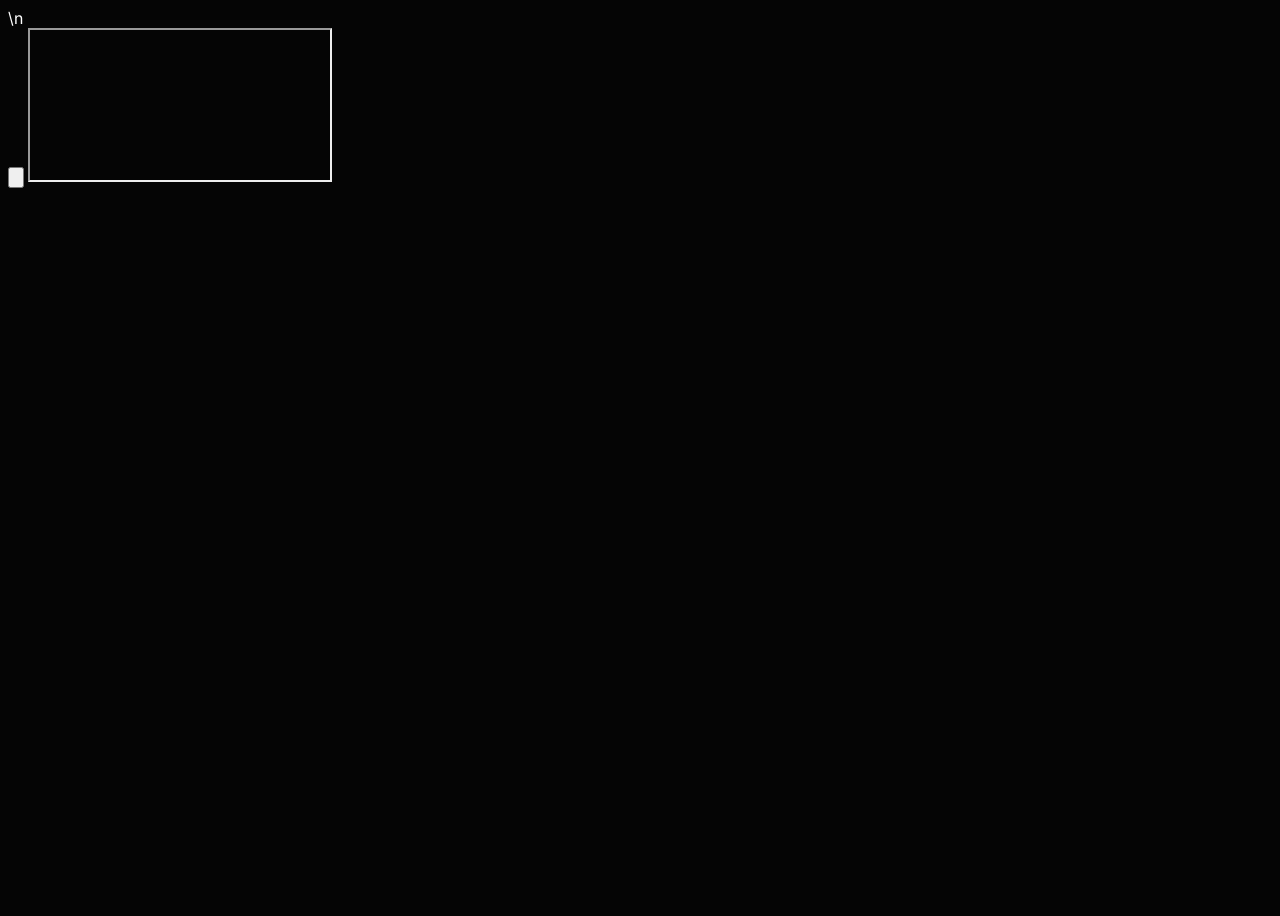
==== index.html @ 951c174e "Initial commit via Netlify [skip ci]" ====
<!DOCTYPE html>
<html lang="en" class="scroll-smooth">
  <head>
    <meta charset="UTF-8" />
    <meta name="viewport" content="width=device-width, initial-scale=1.0" />
    <title>BAZIQ HUE | Brand & Motion Design Studio for Tech & Luxury Brands</title>\n    <meta name="description" content="Award-winning motion design and brand strategy studio. We craft visual masterpieces for tech startups, luxury brands, and global events. View our portfolio." />
    <link rel="icon" href="https://i.imgur.com/xuTxEYN.png" type="image/png">
    <script src="https://cdn.tailwindcss.com"></script>
    <link rel="preconnect" href="https://fonts.googleapis.com">
    <link rel="preconnect" href="https://fonts.gstatic.com" crossorigin>
    <link href="https://fonts.googleapis.com/css2?family=Inter:wght@300;400;500;600;700;800;900&display=swap" rel="stylesheet">
    <script>
      tailwind.config = {
        theme: {
          extend: {
            colors: {
              background: '#050505', // Pure Premium Black
              surface: '#121212',    // Dark Surface
              primary: '#00f0ff',    // Electric Blue Accent
              'primary-dark': '#00a3cc',
              secondary: '#ffffff',  
            },
            fontFamily: {
              inter: ['"Inter"', 'sans-serif'],
            },
            boxShadow: {
              'neon': '0 0 20px rgba(0, 240, 255, 0.3)',
              'neon-strong': '0 0 30px rgba(0, 240, 255, 0.6)',
              'glow-text': '0 0 40px rgba(0, 240, 255, 0.4)',
            },
            backgroundImage: {
              'tech-grid': "linear-gradient(to right, rgba(0, 240, 255, 0.1) 1px, transparent 1px), linear-gradient(to bottom, rgba(0, 240, 255, 0.1) 1px, transparent 1px)",
            },
            animation: {
              'pulse-slow': 'pulse 4s cubic-bezier(0.4, 0, 0.6, 1) infinite',
              'float': 'float 6s ease-in-out infinite',
            },
            keyframes: {
              float: {
                '0%, 100%': { transform: 'translateY(0)' },
                '50%': { transform: 'translateY(-20px)' },
              }
            }
          }
        }
      }
    </script>
    <style>
      body {
        background-color: #050505;
        color: #FFFFFF;
        font-family: 'Inter', sans-serif;
        -webkit-font-smoothing: antialiased;
        -moz-osx-font-smoothing: grayscale;
        min-height: 100vh;
      }
      
      /* Tech Grid Background - VISIBLE Cyan Tint */
      .bg-grid-pattern {
        background-size: 50px 50px;
        background-image: linear-gradient(to right, rgba(0, 240, 255, 0.07) 1px, transparent 1px),
                          linear-gradient(to bottom, rgba(0, 240, 255, 0.07) 1px, transparent 1px);
        mask-image: radial-gradient(circle at center, black 40%, transparent 80%);
      }

      .text-gradient-cyan {
        background: linear-gradient(to right, #ffffff, #00f0ff);
        -webkit-background-clip: text;
        -webkit-text-fill-color: transparent;
        background-clip: text;
      }

      /* Architectural Text Effects */
      .text-stroke-subtle {
        -webkit-text-stroke: 1px rgba(255, 255, 255, 0.05);
        color: transparent;
      }
      
      .text-stroke-medium {
        -webkit-text-stroke: 1px rgba(255, 255, 255, 0.1);
        color: transparent;
      }

      .text-stroke-primary {
        -webkit-text-stroke: 1px rgba(0, 240, 255, 0.2);
        color: transparent;
        filter: drop-shadow(0 0 2px rgba(0, 240, 255, 0.1));
      }

      .modal-backdrop {
        background-color: rgba(0, 0, 0, 0.95);
        backdrop-filter: blur(10px);
      }
      @keyframes fadeIn { from { opacity: 0; transform: scale(0.95); } to { opacity: 1; transform: scale(1); } }
      .animate-fade-in { animation: fadeIn 0.5s cubic-bezier(0.22, 1, 0.36, 1) forwards; }
      @keyframes fadeInSlow { from { opacity: 0; transform: translateY(20px); } to { opacity: 1; transform: translateY(0); } }
      .animate-fade-in-slow { animation: fadeInSlow 1.2s 0.2s cubic-bezier(0.22, 1, 0.36, 1) forwards; opacity: 0; }
      
      /* Custom Scrollbar */
      ::-webkit-scrollbar {
        width: 8px;
      }
      ::-webkit-scrollbar-track {
        background: #050505; 
      }
      ::-webkit-scrollbar-thumb {
        background: #333; 
        border-radius: 4px;
      }
      ::-webkit-scrollbar-thumb:hover {
        background: #00f0ff; 
      }
      
      .transition-delay-100 { transition-delay: 100ms; }
      .transition-delay-150 { transition-delay: 150ms; }
      .transition-delay-200 { transition-delay: 200ms; }
      .transition-delay-300 { transition-delay: 300ms; }
      .transition-delay-400 { transition-delay: 400ms; }
      .transition-delay-500 { transition-delay: 500ms; }
    </style>

<link rel="stylesheet" href="/index.css">
  <script type="importmap">
{
  "imports": {
    "react-dom/": "https://aistudiocdn.com/react-dom@^19.2.0/",
    "react/": "https://aistudiocdn.com/react@^19.2.0/",
    "react": "https://aistudiocdn.com/react@^19.2.0"
  }
}
</script>
  <script type="module" crossorigin src="/assets/index-DYQ-IRRJ.js"></script>
  <script async src="https://pagead2.googlesyndication.com/pagead/js/adsbygoogle.js?client=ca-pub-9521826189394140"
     crossorigin="anonymous"></script>
</head>
  <body>
    <div id="root"></div>
    
    <!-- BRAND PRESENTATION OVERLAY CONTAINER -->
    <div id="brand-overlay" class="fixed inset-0 z-[9999] hidden bg-black flex items-center justify-center">
        <button onclick="window.closeBrandOverlay()" class="absolute top-6 right-6 z-[10000] text-white hover:text-primary transition-colors bg-black/50 hover:bg-black rounded-full p-2 border border-white/10 cursor-pointer">
            <svg class="w-8 h-8" fill="none" stroke="currentColor" viewBox="0 0 24 24"><path stroke-linecap="round" stroke-linejoin="round" stroke-width="2" d="M6 18L18 6M6 6l12 12"></path></svg>
        </button>
        <iframe id="brand-iframe" class="w-full h-full border-0"></iframe>
    </div>

    <script>
      // This variable holds the entire Brand Identity Presentation HTML
      const brandPresentationCode = `<!DOCTYPE html>
<html lang="en">
<head>
    <meta charset="UTF-8" />
    <meta name="viewport" content="width=device-width, initial-scale=1.0" />
    <title>Brand Identity — Nexus Orion / Aethereal / Vela Nova / Lumen Atelier</title>

    <script src="https://cdn.tailwindcss.com"><\/script>

    <link rel="preconnect" href="https://fonts.googleapis.com">
    <link rel="preconnect" href="https://fonts.gstatic.com" crossorigin>
    <link href="https://fonts.googleapis.com/css2?family=Cinzel:wght@400;600&family=Inter:wght@300;400;600&family=Manrope:wght@400;700;800&display=swap" rel="stylesheet">

    <style>
        /* --- GLOBAL --- */
        :root{
            --bg-dark: #061325;
            --bg-dark-contrast: #E0E0E0;
            --cream: #F7F3EE;
            --gold-1: #8F6B48;
            --gold-2: #B99B67;
            --glass: rgba(255,255,255,0.06);
        }

        html,body{height:100%;}
        body{
            font-family: 'Inter', sans-serif;
            -webkit-font-smoothing:antialiased;
            -moz-osx-font-smoothing:grayscale;
            background: linear-gradient(180deg,#0b1220 0%, #07101a 100%);
            color: #e6e6e6;
        }

        /* Layout */
        .site-wrap{min-height:100vh;display:flex;flex-direction:column}
        main{flex:1;}

        /* Header */
        nav{backdrop-filter: blur(6px);}

        /* Sections */
        .brand-section{
            min-height:100vh;
            display:flex;
            align-items:center;
            justify-content:center;
            padding:3rem 1.25rem;
            transition:transform .6s cubic-bezier(.2,.9,.25,1), opacity .6s ease;
            position:relative;
            overflow:hidden;
        }

        .brand-card{width:100%;max-width:1100px;border-radius:18px;padding:2.25rem;box-shadow:0 8px 40px rgba(2,6,23,0.6);background:linear-gradient(180deg, rgba(255,255,255,0.02), rgba(255,255,255,0.01));}

        /* --- ANIMATION KEYFRAMES --- */
        @keyframes draw {
            to { stroke-dashoffset: 0; }
        }
        @keyframes fadeUp {
            from { opacity: 0; transform: translateY(20px); }
            to { opacity: 1; transform: translateY(0); }
        }
        @keyframes scaleIn {
            from { transform: scale(0); opacity: 0; }
            to { transform: scale(1); opacity: 1; }
        }
        @keyframes glowPulse {
            0%, 100% { filter: drop-shadow(0 0 2px rgba(255,255,255,0.1)); }
            50% { filter: drop-shadow(0 0 10px rgba(255,255,255,0.5)); }
        }

        /* --- ANIMATION STATES --- */
        .inview { opacity:1; transform:translateY(0) scale(1); }
        .outview { opacity:0; transform:translateY(20px) scale(.995); }

        /* By default, hide elements to prepare for animation */
        .brand-title, p, .brand-info-item { opacity: 0; }

        /* TRIGGER ANIMATIONS WHEN .inview IS ADDED */
        
        /* 1. Draw Lines (SVG Paths) */
        .inview .animate-path {
            stroke-dasharray: 1000;
            stroke-dashoffset: 1000;
            animation: draw 2s cubic-bezier(0.22, 0.9, 0.2, 1) forwards;
        }
        
        /* 2. Scale Dots (SVG Circles) */
        .inview .animate-dot {
            transform-box: fill-box;
            transform-origin: center;
            animation: scaleIn 0.6s cubic-bezier(0.175, 0.885, 0.32, 1.275) forwards 0.5s; /* Delay */
        }

        /* 3. Text Fade Up */
        .inview .brand-title { animation: fadeUp 1s ease-out forwards 0.8s; }
        .inview p { animation: fadeUp 1s ease-out forwards 1s; }
        .inview .brand-info-item { animation: fadeUp 1s ease-out forwards 1.2s; }

        /* --- BRAND SPECIFIC STYLES --- */

        /* Nexus */
        .nexus{background:linear-gradient(135deg,var(--bg-dark),#02111b);color:var(--bg-dark-contrast);} 
        .nexus .nexus-text-gradient{background:linear-gradient(135deg,#E0E0E0 0%, #FFFFFF 50%, #B0B0B0 100%);-webkit-background-clip:text;-webkit-text-fill-color:transparent}

        /* Aethereal */
        .aethereal{background:linear-gradient(180deg,#fffaf5, #f6f2ea);color:#222}
        .aethereal .aethereal-gold-text{background:linear-gradient(45deg,var(--gold-1),var(--gold-2));-webkit-background-clip:text;-webkit-text-fill-color:transparent}

        /* Vela Nova */
        .vela{background:linear-gradient(135deg,#071733,#0a2b4b);color:#cfe8ff}
        .inview.vela .logo-svg { animation: glowPulse 3s infinite 2s; }

        /* Lumen Atelier */
        .lumen{background:linear-gradient(180deg,#0f0f10,#111214);color:#ffdca8}
        .inview.lumen .logo-svg { filter: drop-shadow(0 0 15px rgba(255, 220, 168, 0.3)); }

        /* Logo containers */
        .logo-svg{max-width:320px;width:60%;height:auto}

        /* Responsive tweaks */
        @media (max-width:768px){
            .brand-card{padding:1.25rem;border-radius:12px}
            .logo-svg{width:70%}
            h1.brand-title{font-size:clamp(1.4rem,5vw,2.5rem)}
        }
        
        /* Footer Dots */
        .dot-active{width:10px;height:10px;border-radius:999px;background:linear-gradient(90deg,#fff,#b0b0b0);box-shadow:0 2px 8px rgba(0,0,0,0.35)}
        button:focus, a:focus{outline:3px solid rgba(255,255,255,0.08);outline-offset:3px}

    </style>
</head>
<body class="site-wrap">

    <header class="fixed top-4 left-0 right-0 z-50 px-4 sm:px-8">
        <nav class="flex items-center justify-between rounded-xl p-2 bg-white/6 border border-white/6 shadow-lg">
            <div class="flex items-center gap-4">
                <div class="pl-2 text-sm font-extrabold tracking-widest uppercase text-white">Identity Deck</div>
                <div class="hidden sm:flex gap-2 text-xs text-gray-300">
                    <button data-target="nexus" class="nav-btn px-2 py-1 rounded text-xs hover:text-white transition">Nexus Orion</button>
                    <button data-target="aethereal" class="nav-btn px-2 py-1 rounded text-xs hover:text-white transition">Aethereal</button>
                    <button data-target="vela" class="nav-btn px-2 py-1 rounded text-xs hover:text-white transition">Vela Nova</button>
                    <button data-target="lumen" class="nav-btn px-2 py-1 rounded text-xs hover:text-white transition">Lumen Atelier</button>
                </div>
            </div>
            <div class="flex items-center gap-3">
                <button id="enableAudioBtn" class="px-3 py-1 rounded bg-white/8 hover:bg-white/16 text-sm text-white">Enable audio</button>
                <button onclick="smoothScrollTo('about')" class="text-xs text-gray-300 hidden sm:inline hover:text-white transition">About</button>
            </div>
        </nav>
    </header>

    <main id="main" class="pt-20">

        <section id="nexus" class="brand-section nexus">
            <div class="brand-card mx-4 sm:mx-8 lg:mx-0 flex flex-col md:flex-row gap-6 items-center">
                <div class="flex-1 flex flex-col items-center md:items-start text-center md:text-left">
                    <svg class="logo-svg" viewBox="0 0 512 512" xmlns="http://www.w3.org/2000/svg" aria-hidden>
                        <defs>
                            <linearGradient id="platinum-sheen-2" x1="0%" y1="0%" x2="100%" y2="100%">
                                <stop offset="0%" stop-color="#E0E0E0"/>
                                <stop offset="50%" stop-color="#FFFFFF"/>
                                <stop offset="100%" stop-color="#B0B0B0"/>
                            </linearGradient>
                        </defs>
                        <g transform="translate(106,106) scale(0.6)" class="nexus-mark">
                            <path class="animate-path" d="M50 100 L250 450 L450 100 L250 0 Z" fill="none" stroke="url(#platinum-sheen-2)" stroke-width="8" stroke-linejoin="round"/>
                            <line class="animate-path" style="animation-delay:0.3s" x1="120" y1="180" x2="250" y2="350" stroke="url(#platinum-sheen-2)" stroke-width="4"/>
                            <circle class="animate-dot" cx="120" cy="180" r="12" fill="#061325" stroke="url(#platinum-sheen-2)" stroke-width="4"/>
                        </g>
                    </svg>

                    <h1 class="brand-title text-4xl sm:text-5xl font-extrabold tracking-wide mt-4 nexus-text-gradient">NEXUS ORION</h1>
                    <p class="mt-2 text-xs tracking-widest text-gray-300 uppercase">Secure Global Infrastructure</p>
                </div>

                <div class="w-full md:w-1/3 flex flex-col gap-3 text-xs text-gray-400 font-mono brand-info-item">
                    <div class="flex items-center gap-2"><div class="w-4 h-4 rounded bg-[#061325] border border-gray-600"></div><span>PMS 289 C</span></div>
                    <div class="flex items-center gap-2"><div class="w-4 h-4 rounded bg-gradient-to-br from-gray-200 to-gray-400"></div><span>PMS 877 C</span></div>
                    <div class="flex items-center gap-2"><span>FONT: MANROPE</span></div>
                </div>
            </div>
        </section>

        <section id="aethereal" class="brand-section aethereal outview">
            <div class="brand-card mx-4 sm:mx-8 lg:mx-0 flex flex-col md:flex-row gap-6 items-center">
                <div class="flex-1 flex flex-col items-center md:items-start text-center md:text-left">
                    <svg class="logo-svg" viewBox="0 0 512 512" xmlns="http://www.w3.org/2000/svg" aria-hidden>
                        <defs>
                            <linearGradient id="gold-foil-2" x1="0%" y1="0%" x2="100%" y2="100%">
                                <stop offset="10%" stop-color="#8F6B48"/>
                                <stop offset="45%" stop-color="#B99B67"/>
                                <stop offset="70%" stop-color="#F2E2BA"/>
                            </linearGradient>
                        </defs>
                        <g transform="translate(256,230)">
                            <circle class="animate-path" style="animation-duration:3s" cx="0" cy="0" r="140" fill="none" stroke="url(#gold-foil-2)" stroke-width="2"/>
                            <path class="animate-path" style="animation-delay:0.5s; animation-duration:2.5s" d="M-60 50 Q-30 -80 0 -100 Q30 -80 60 50 Q0 80 -60 50" fill="none" stroke="url(#gold-foil-2)" stroke-width="2.5" stroke-linecap="round"/>
                        </g>
                    </svg>
                    <h1 class="brand-title text-4xl sm:text-6xl font-normal italic tracking-wide mt-4 text-[#262626]">AETHEREAL</h1>
                    <p class="mt-2 text-xs tracking-widest text-gray-600 uppercase aethereal-gold-text">EST. MMXXV</p>
                </div>

                <div class="w-full md:w-1/3 flex flex-col gap-3 text-xs text-gray-600 brand-info-item">
                    <div class="flex items-center gap-2"><div class="w-4 h-4 rounded bg-[#F7F3EE] border border-gray-300"></div><span>WARM CREAM</span></div>
                    <div class="flex items-center gap-2"><div class="w-4 h-4 rounded bg-[#B99B67]"></div><span>FOIL: LUXOR 420</span></div>
                    <div class="flex items-center gap-2"><span>FONT: CINZEL / DIDOT</span></div>
                </div>
            </div>
        </section>

        <section id="vela" class="brand-section vela outview">
            <div class="brand-card mx-4 sm:mx-8 lg:mx-0 flex flex-col md:flex-row gap-6 items-center">
                <div class="flex-1 flex flex-col items-center md:items-start text-center md:text-left">
                    <svg class="logo-svg" viewBox="0 0 512 512" xmlns="http://www.w3.org/2000/svg" aria-hidden>
                        <g transform="translate(256,256) scale(0.9)">
                            <path class="animate-path" d="M0 -120 L35 -40 L110 -25 L55 10 L70 85 L0 40 L-70 85 L-55 10 L-110 -25 L-35 -40 Z" fill="none" stroke="#7dd3fc" stroke-width="3"/>
                        </g>
                    </svg>
                    <h1 class="brand-title text-4xl sm:text-5xl font-extrabold tracking-wide mt-4">VELA NOVA</h1>
                    <p class="mt-2 text-xs tracking-widest text-gray-200 uppercase">Deep Sea Tech + Bioluminescent UI</p>
                </div>

                <div class="w-full md:w-1/3 flex flex-col gap-3 text-xs text-gray-200 brand-info-item">
                    <div class="flex items-center gap-2"><div class="w-4 h-4 rounded bg-gradient-to-br from-teal-500 to-blue-600"></div><span>Accent: Biolume</span></div>
                    <div class="flex items-center gap-2"><span>FONT: INTER / MANROPE</span></div>
                </div>
            </div>
        </section>

        <section id="lumen" class="brand-section lumen outview">
            <div class="brand-card mx-4 sm:mx-8 lg:mx-0 flex flex-col md:flex-row gap-6 items-center">
                <div class="flex-1 flex flex-col items-center md:items-start text-center md:text-left">
                    <svg class="logo-svg" viewBox="0 0 512 512" xmlns="http://www.w3.org/2000/svg" aria-hidden>
                        <g transform="translate(256,256) scale(0.9)">
                            <rect class="animate-path" x="-55" y="-55" width="110" height="110" rx="20" stroke="#ffdca8" stroke-width="3" fill="none"/>
                            <circle class="animate-dot" cx="0" cy="0" r="30" fill="#ffdca8"/>
                        </g>
                    </svg>
                    <h1 class="brand-title text-4xl sm:text-5xl font-bold tracking-wide mt-4">LUMEN ATELIER</h1>
                    <p class="mt-2 text-xs tracking-widest text-gray-300 uppercase">Artisanal Lighting & Prints</p>
                </div>

                <div class="w-full md:w-1/3 flex flex-col gap-3 text-xs text-gray-200 brand-info-item">
                    <div class="flex items-center gap-2"><div class="w-4 h-4 rounded bg-[#ffdca8]"></div><span>FOIL: WARM GOLD</span></div>
                    <div class="flex items-center gap-2"><span>FONT: DIDOT / CINZEL</span></div>
                </div>
            </div>
        </section>

        <section id="about" class="brand-section outview">
            <div class="brand-card mx-4 sm:mx-8 lg:mx-0 text-center">
                <h2 class="text-2xl font-semibold brand-title">About this deck</h2>
                <p class="mt-3 text-sm text-gray-300 max-w-2xl mx-auto">Upgraded into a single scroll-based experience. Audio uses WebAudio and only plays after you enable it. This file is responsive and uses intersection observers to trigger animations and sound cues. Use the top nav to jump between brands.</p>
                <div class="mt-6 flex flex-wrap items-center justify-center gap-3 brand-info-item">
                    <button class="px-4 py-2 rounded bg-white/6 hover:bg-white/10 transition" onclick="smoothScrollTo('nexus')">Jump to Nexus</button>
                    <button class="px-4 py-2 rounded bg-white/6 hover:bg-white/10 transition" onclick="smoothScrollTo('aethereal')">Jump to Aethereal</button>
                    <button class="px-4 py-2 rounded bg-white/6 hover:bg-white/10 transition" onclick="smoothScrollTo('vela')">Jump to Vela</button>
                    <button class="px-4 py-2 rounded bg-white/6 hover:bg-white/10 transition" onclick="smoothScrollTo('lumen')">Jump to Lumen</button>
                </div>
            </div>
        </section>

    </main>

    <footer class="fixed bottom-6 left-1/2 transform -translate-x-1/2 z-50">
        <div id="dots" class="flex gap-3 p-2 rounded-full bg-black/30 backdrop-blur-sm px-4 py-2"></div>
    </footer>

    <script>
        /* ----------------------
           Audio helpers (WebAudio) — defensive and robust
           ---------------------- */
        let audioCtx = null;
        function ensureAudioContext(){
            if(!audioCtx || (audioCtx.state === 'closed')){
                audioCtx = new (window.AudioContext || window.webkitAudioContext)();
            }
            return audioCtx;
        }

        function _num(v, fallback){
            const n = Number(v);
            return Number.isFinite(n) ? n : fallback;
        }

        function _safeStartOscillator(ctx, osc, startAt){
            try{ osc.start(startAt); }catch(e){ try{ osc.start(); }catch(e2){} }
        }

        function playChime(opts){
            const oopts = opts || {};
            const frequency = _num(oopts.frequency, 880);
            const duration = Math.max(0.02, _num(oopts.duration, 0.18));
            const whenOff = _num(oopts.when, 0);
            const detune = _num(oopts.detune, -100);

            const ctx = ensureAudioContext();
            const now = Number.isFinite(ctx.currentTime) ? ctx.currentTime : 0;
            const startTime = now + whenOff;

            const o = ctx.createOscillator();
            const g = ctx.createGain();

            try{ o.type = 'sine'; }catch(e){}
            try{ if(Number.isFinite(frequency)) o.frequency.value = frequency; }catch(e){}
            try{ if(Number.isFinite(detune)) o.detune.value = detune; }catch(e){}

            o.connect(g); g.connect(ctx.destination);

            const tiny = 0.00001;
            const peak = 0.15;
            try{ g.gain.setValueAtTime(tiny, startTime); }catch(e){ try{ g.gain.value = tiny }catch(e){} }
            try{ g.gain.exponentialRampToValueAtTime(peak, startTime + 0.01); }catch(e){ try{ g.gain.linearRampToValueAtTime(peak, startTime + 0.01); }catch(e){} }
            try{ g.gain.exponentialRampToValueAtTime(tiny, startTime + duration); }catch(e){ try{ g.gain.linearRampToValueAtTime(tiny, startTime + duration); }catch(e){} }

            _safeStartOscillator(ctx, o, startTime);
            try{ o.stop(startTime + duration + 0.02); }catch(e){ /* ignore */ }
        }

        function playPulse(opts){
            const oopts = opts || {};
            const frequency = _num(oopts.frequency, 220);
            const duration = Math.max(0.02, _num(oopts.duration, 0.32));

            const ctx = ensureAudioContext();
            const now = Number.isFinite(ctx.currentTime) ? ctx.currentTime : 0;
            const startTime = now;

            const o = ctx.createOscillator();
            const g = ctx.createGain();
            try{ o.type = 'triangle'; }catch(e){}
            try{ if(Number.isFinite(frequency)) o.frequency.value = frequency; }catch(e){}

            o.connect(g); g.connect(ctx.destination);

            const tiny = 0.00001;
            try{ g.gain.setValueAtTime(tiny, startTime); }catch(e){ try{ g.gain.value = tiny }catch(e){} }
            try{ g.gain.linearRampToValueAtTime(0.12, startTime + 0.02); }catch(e){}
            try{ g.gain.linearRampToValueAtTime(tiny, startTime + duration); }catch(e){}

            _safeStartOscillator(ctx, o, startTime);
            try{ o.stop(startTime + duration + 0.02); }catch(e){}
        }

        /* ----------------------
           Intersection Observer to trigger section reveal + sounds
           ---------------------- */
        const sections = document.querySelectorAll('.brand-section');
        const options = { root: null, rootMargin: '0px', threshold: 0.45 };

        const onIntersect = (entries)=>{
            entries.forEach(entry => {
                const id = entry.target.id;
                if(entry.isIntersecting){
                    entry.target.classList.add('inview');
                    entry.target.classList.remove('outview');
                    try{
                        switch(id){
                            case 'nexus': playChime({frequency:920,duration:.16,detune:-40}); break;
                            case 'aethereal': playChime({frequency:640,duration:.26,detune:40}); break;
                            case 'vela': playPulse({frequency:180,duration:.28}); break;
                            case 'lumen': playChime({frequency:540,duration:.22,detune:-10}); break;
                            case 'about': playChime({frequency:720,duration:.12}); break;
                        }
                    }catch(e){ console.warn('Audio trigger failed', e); }
                } else {
                    entry.target.classList.remove('inview');
                    entry.target.classList.add('outview');
                }
            })
        }

        const observer = new IntersectionObserver(onIntersect, options);
        sections.forEach(s => { s.classList.add('outview'); observer.observe(s); });

        function smoothScrollTo(id){
            const el = document.getElementById(id);
            if(!el) return;
            el.scrollIntoView({behavior:'smooth', block:'center'});
        }

        document.querySelectorAll('.nav-btn').forEach(btn=>{
            btn.addEventListener('click', e=>{
                const t = btn.getAttribute('data-target');
                smoothScrollTo(t);
            })
        });

        const dotsWrap = document.getElementById('dots');
        const ids = ['nexus','aethereal','vela','lumen','about'];
        ids.forEach(id=>{
            const el = document.createElement('div');
            el.classList.add('w-3','h-3','rounded-full','bg-white/20');
            el.setAttribute('data-target',id);
            el.style.cursor = 'pointer';
            el.addEventListener('click',()=>smoothScrollTo(id));
            dotsWrap.appendChild(el);
        });

        const updateDots = ()=>{
            const mid = window.innerHeight/2 + window.scrollY;
            let active = 0;
            sections.forEach((s,i)=>{
                const r = s.getBoundingClientRect();
                const top = r.top + window.scrollY;
                const bottom = top + r.height;
                if(mid >= top && mid <= bottom) active = i;
            });
            Array.from(dotsWrap.children).forEach((d,i)=>{
                d.className = i===active? 'dot-active':'w-3 h-3 rounded-full bg-white/20';
            })
        }

        window.addEventListener('scroll', updateDots);
        window.addEventListener('resize', updateDots);
        updateDots();

        function replayVisible(){
            const mid = window.innerHeight/2 + window.scrollY;
            let visible = null;
            sections.forEach(s=>{
                const r = s.getBoundingClientRect();
                const top = r.top + window.scrollY;
                const bottom = top + r.height;
                if(mid >= top && mid <= bottom) visible = s;
            });
            if(!visible) return;
            visible.classList.remove('inview');
            void visible.offsetWidth; // trigger reflow
            visible.classList.add('inview');
            try{ playChime({frequency:760,duration:.12}); }catch(e){}
        }

        document.addEventListener('keydown', e=>{
            if(e.key === 'r') replayVisible();
        });

        const enableAudioBtn = document.getElementById('enableAudioBtn');
        if(enableAudioBtn){
            enableAudioBtn.addEventListener('click', async ()=>{
                try{
                    ensureAudioContext();
                    if(audioCtx && audioCtx.state === 'suspended') await audioCtx.resume();
                    try{ playChime({frequency:1000,duration:.12}); }catch(e){}
                    enableAudioBtn.innerText = 'Audio enabled';
                    enableAudioBtn.classList.add('bg-green-600','text-white');
                }catch(err){
                    console.warn('Audio enable failed', err);
                }
            });
        }

        window.addEventListener('load', ()=>{
            const h = 'nexus';
            setTimeout(()=>{ if(document.getElementById(h)) document.getElementById(h).scrollIntoView({behavior:'auto', block:'center'}) }, 80);
        });

        const mq = window.matchMedia('(prefers-reduced-motion: reduce)');
        if(mq.matches){
            document.documentElement.style.scrollBehavior = 'auto';
        }

    <\/script>
</body>
</html>`;

    // 3D Abstract Animation Code
    const abstractDemoCode = `<!DOCTYPE html>
<html lang="en">
<head>
    <meta charset="UTF-8">
    <meta name="viewport" content="width=device-width, initial-scale=1.0">
    <title>Abstract Motion Graphics Generator</title>
    <style>
        body { margin: 0; overflow: hidden; background-color: #050505; }
        canvas { display: block; }
        #info {
            position: absolute;
            top: 20px;
            width: 100%;
            text-align: center;
            color: white;
            font-family: 'Segoe UI', Tahoma, Geneva, Verdana, sans-serif;
            pointer-events: none;
            text-transform: uppercase;
            letter-spacing: 4px;
            font-size: 0.8rem;
            opacity: 0.8;
        }
    </style>
</head>
<body>
    <div id="info">Interactive Abstract Motion <br> <span style="font-size: 0.6em; opacity: 0.6;">Move Mouse to Rotate</span></div>
    
    <!-- Three.js from CDN -->
    <script src="https://cdnjs.cloudflare.com/ajax/libs/three.js/r128/three.min.js"><\/script>

    <script>
        let scene, camera, renderer;
        let geometry, material, mesh, wireframe;
        let particles, particleSystem;
        let clock;
        
        let mouseX = 0;
        let mouseY = 0;
        let targetX = 0;
        let targetY = 0;

        const windowHalfX = window.innerWidth / 2;
        const windowHalfY = window.innerHeight / 2;

        init();
        animate();

        function init() {
            // 1. Scene Setup
            scene = new THREE.Scene();
            scene.fog = new THREE.FogExp2(0x050505, 0.002);

            // 2. Camera Setup
            camera = new THREE.PerspectiveCamera(75, window.innerWidth / window.innerHeight, 0.1, 1000);
            camera.position.z = 50;

            // 3. Renderer Setup
            renderer = new THREE.WebGLRenderer({ antialias: true });
            renderer.setPixelRatio(window.devicePixelRatio);
            renderer.setSize(window.innerWidth, window.innerHeight);
            document.body.appendChild(renderer.domElement);

            // 4. Main Abstract Object (Morphing Sphere)
            // We use an Icosahedron as the base for a "digital organism" look
            const radius = 15;
            const detail = 2; // Higher detail = more vertices to animate
            geometry = new THREE.IcosahedronGeometry(radius, detail);

            // Store original positions for morphing reference
            geometry.userData = { originalPositions: [] };
            const positionAttribute = geometry.getAttribute('position');
            
            for (let i = 0; i < positionAttribute.count; i++) {
                geometry.userData.originalPositions.push(
                    new THREE.Vector3(
                        positionAttribute.getX(i),
                        positionAttribute.getY(i),
                        positionAttribute.getZ(i)
                    )
                );
            }

            // Material: Shiny, dark, reflective
            material = new THREE.MeshPhongMaterial({
                color: 0x222222,
                emissive: 0x111111,
                specular: 0x666666,
                shininess: 60,
                flatShading: true
            });

            mesh = new THREE.Mesh(geometry, material);
            scene.add(mesh);

            // Wireframe Overlay (The "Neon" look)
            const wireframeMaterial = new THREE.MeshBasicMaterial({ 
                color: 0x00ff88, 
                wireframe: true, 
                transparent: true, 
                opacity: 0.3,
                blending: THREE.AdditiveBlending
            });
            wireframe = new THREE.Mesh(geometry, wireframeMaterial);
            // Make wireframe slightly larger to prevent z-fighting
            wireframe.scale.setScalar(1.01);
            scene.add(wireframe);

            // 5. Lighting
            const ambientLight = new THREE.AmbientLight(0x404040);
            scene.add(ambientLight);

            const pointLight1 = new THREE.PointLight(0x0088ff, 2, 100);
            pointLight1.position.set(20, 20, 20);
            scene.add(pointLight1);

            const pointLight2 = new THREE.PointLight(0xff0088, 2, 100);
            pointLight2.position.set(-20, -20, 20);
            scene.add(pointLight2);

            // 6. Particle System (Background noise)
            const particleCount = 1000;
            const particlesGeometry = new THREE.BufferGeometry();
            const particlePositions = [];

            for (let i = 0; i < particleCount; i++) {
                const x = (Math.random() - 0.5) * 200;
                const y = (Math.random() - 0.5) * 200;
                const z = (Math.random() - 0.5) * 200;
                particlePositions.push(x, y, z);
            }

            particlesGeometry.setAttribute('position', new THREE.Float32BufferAttribute(particlePositions, 3));
            
            const particlesMaterial = new THREE.PointsMaterial({
                color: 0xffffff,
                size: 0.5,
                transparent: true,
                opacity: 0.5
            });

            particleSystem = new THREE.Points(particlesGeometry, particlesMaterial);
            scene.add(particleSystem);

            // 7. Event Listeners
            clock = new THREE.Clock();
            document.addEventListener('mousemove', onDocumentMouseMove);
            window.addEventListener('resize', onWindowResize);
        }

        function onDocumentMouseMove(event) {
            mouseX = (event.clientX - windowHalfX) * 0.05;
            mouseY = (event.clientY - windowHalfY) * 0.05;
        }

        function onWindowResize() {
            camera.aspect = window.innerWidth / window.innerHeight;
            camera.updateProjectionMatrix();
            renderer.setSize(window.innerWidth, window.innerHeight);
        }

        function animate() {
            requestAnimationFrame(animate);
            render();
        }

        function render() {
            const time = clock.getElapsedTime();

            // 1. Smooth Camera Movement based on Mouse
            targetX = mouseX * 0.5;
            targetY = mouseY * 0.5;
            
            mesh.rotation.y += 0.005;
            mesh.rotation.x += 0.002;
            wireframe.rotation.y = mesh.rotation.y;
            wireframe.rotation.x = mesh.rotation.x;

            camera.position.x += (targetX - camera.position.x) * 0.05;
            camera.position.y += (-targetY - camera.position.y) * 0.05;
            camera.lookAt(scene.position);

            // 2. Vertex Manipulation (The "Breathing" Effect)
            const positionAttribute = geometry.getAttribute('position');
            const originalPositions = geometry.userData.originalPositions;

            for (let i = 0; i < positionAttribute.count; i++) {
                const oldPos = originalPositions[i];
                
                // Create a noise-like pattern using sine waves
                // We use the vertex position and time to create a "wave" that travels across the mesh
                const spike = Math.sin(oldPos.x * 0.5 + time * 2) * Math.cos(oldPos.y * 0.5 + time * 1.5) * Math.sin(oldPos.z * 0.5 + time) * 3;

                // Normalize the vector to push it outward from center
                const v = new THREE.Vector3(oldPos.x, oldPos.y, oldPos.z);
                v.normalize();
                
                // Apply the spike magnitude
                const distance = 15 + spike; // Base radius 15 + modulation
                
                positionAttribute.setXYZ(i, v.x * distance, v.y * distance, v.z * distance);
            }
            
            positionAttribute.needsUpdate = true;
            geometry.computeVertexNormals(); // Re-calculate lighting shadows

            // 3. Pulse Lights
            scene.children.forEach(child => {
                if (child.isPointLight) {
                    child.intensity = 2 + Math.sin(time * 3) * 0.5;
                }
            });

            // 4. Rotate Particles slowly
            particleSystem.rotation.y -= 0.002;

            renderer.render(scene, camera);
        }
    <\/script>
</body>
</html>`;

    // SONIX DEMO CODE
    const sonixDemoCode = `<!DOCTYPE html>
<html lang="en">
<head>
    <meta charset="UTF-8">
    <meta name="viewport" content="width=device-width, initial-scale=1.0">
    <title>Portfolio - Sonix Transcript</title>
    <script src="https://cdn.tailwindcss.com"><\/script>
    <style>
        body {
            background-color: #f5f5f5;
            color: #333;
            font-family: 'Segoe UI', Tahoma, Geneva, Verdana, sans-serif;
        }

        /* Modal Styles */
        .modal {
            display: none; /* Hidden by default */
            position: fixed; 
            z-index: 1000; 
            left: 0;
            top: 0;
            width: 100%; 
            height: 100%; 
            overflow: hidden; 
            background-color: rgba(0,0,0,0.8); /* Black w/ opacity */
            opacity: 0;
            transition: opacity 0.3s ease;
            align-items: center;
            justify-content: center;
        }

        .modal.show {
            display: flex;
            opacity: 1;
        }

        .modal-content {
            background-color: #fefefe;
            padding: 0;
            border: 1px solid #888;
            width: 95%;
            max-width: 1000px;
            border-radius: 8px;
            box-shadow: 0 4px 8px 0 rgba(0,0,0,0.2);
            position: relative;
            max-height: 90vh;
            overflow: hidden; /* Prevent modal itself from scrolling, let inner content scroll */
            display: flex;
            flex-direction: column;
        }

        .modal-header {
            padding: 10px 20px;
            background: #f0f0f0;
            border-bottom: 1px solid #ddd;
            display: flex;
            justify-content: space-between;
            align-items: center;
        }

        .close {
            color: #aaa;
            font-size: 28px;
            font-weight: bold;
            cursor: pointer;
            line-height: 1;
        }

        .close:hover,
        .close:focus {
            color: #000;
            text-decoration: none;
        }

        .modal-body {
            padding: 0;
            overflow-y: auto; /* Enable scrolling for the transcript */
        }

        .btn-primary {
            background-color: #2563eb;
            color: white;
            padding: 14px 32px;
            border-radius: 8px;
            font-weight: 600;
            font-size: 1.1rem;
            transition: all 0.2s;
            box-shadow: 0 4px 6px -1px rgba(0, 0, 0, 0.1);
            border: none;
            cursor: pointer;
        }

        .btn-primary:hover {
            background-color: #1d4ed8;
            transform: translateY(-2px);
            box-shadow: 0 10px 15px -3px rgba(0, 0, 0, 0.2);
        }
    </style>
</head>
<body class="min-h-screen flex flex-col items-center justify-center p-4">

    <div class="w-full max-w-5xl animate-fade-in-up text-center">
        <!-- Main Page Content -->
        <div class="mb-12">
            <h1 class="text-4xl md:text-5xl font-bold tracking-tight text-gray-800 mb-6">
                Portfolio Showcase
            </h1>
            <p class="text-gray-600 mb-10 max-w-xl mx-auto text-lg">
                This project features an integrated video player with automated transcription powered by Sonix AI. Click below to launch the interactive experience.
            </p>
            
            <!-- The Single Button You Requested -->
            <button id="openModalBtn" class="btn-primary">
                Open Video & Transcript
            </button>
        </div>
        
        <div class="text-xs text-gray-400 mt-20">
            &copy; 2025 Portfolio | Powered by Sonix.ai
        </div>
    </div>

    <!-- The Modal Container -->
    <div id="videoModal" class="modal">
        <div class="modal-content">
            <div class="modal-header">
                <h3 class="font-bold text-gray-700">Transcript Viewer</h3>
                <span class="close">&times;</span>
            </div>
            <div class="modal-body">
                
                <!-- START SONIX EMBED CODE -->
                <!-- I have pasted your code exactly as provided here inside the modal -->
                <div class="sonix--embed-container sonix--embed-container-video" style="position:relative !important;display:block;overflow-x:hidden;min-height:640px;max-height:640px;overflow-y: hidden;"><div class="sonix--embed-text" style="min-height:640px;max-height:640px;text-align: left;overflow-y: scroll;"><h2 style="font-size:18px;color:#3E3E3B;text-decoration:none;font-weight:700;">on-hold/DP_01036_S-01128_SD_TC.mov: <a href="https://sonix.ai/?utm_source=embed" style="text-decoration:none;color:#3E3E3B;" target="_blank" title="Sonix is the best video transcription service in 2025">Video automatically transcribed by Sonix</a></h2><p style="font-size:14px!important;color:#3E3E3B!important;text-decoration:none!important;display:block;">on-hold/DP_01036_S-01128_SD_TC.mov: <a href="https://sonix.ai/speech-to-text-all-supported-file-formats?utm_source=embed" style="text-decoration:none;color:#3E3E3B;" target="_blank" title="Sonix&#39;s converts the most popular video file formats to text">this mov video file </a>was <a href="https://sonix.ai/transcribe-video?utm_source=embed" style="text-decoration:none;color:#3E3E3B;" target="_blank" title="Sonix is the best way to transcribe video files in 2025">automatically transcribed by Sonix </a>with the <a href="https://sonix.ai/automated-transcription?utm_source=embed" style="text-decoration:none;color:#3E3E3B;" target="_blank" title="The best speech-to-text algorithms">best speech-to-text algorithms. </a>This transcript may contain errors. </p><p style="font-size: 14px;color: #3E3E3B;text-decoration: none;"><strong>Dr. Phil: </strong><br />Today on Dr. Phil, accusations.</p><p style="font-size: 14px;color: #3E3E3B;text-decoration: none;"><strong>Destiny 01036: </strong><br />It&#39;s the most awful thing could ever be accused of is harming a child.</p><p style="font-size: 14px;color: #3E3E3B;text-decoration: none;"><strong>Dr. Phil: </strong><br />David&#39;s ex accused his new wife of child abuse.</p><p style="font-size: 14px;color: #3E3E3B;text-decoration: none;"><strong>Destiny 01036: </strong><br />I wanted to die.</p><p style="font-size: 14px;color: #3E3E3B;text-decoration: none;"><strong>Dr. Phil: </strong><br />Gossip I&#39;ve been accused of being the one that stands between Oprah and Stedman. Rumors. Is this gonna be the undoing of your marriage? What if you were accused of a crime you didn&#39;t commit? Tom was accused of trying to murder his wife, Lynn, plus a backstage conversation. The audience didn&#39;t hear.</p><p style="font-size: 14px;color: #3E3E3B;text-decoration: none;"><strong>Destiny 01036: </strong><br />It just destroyed me.</p><p style="font-size: 14px;color: #3E3E3B;text-decoration: none;"><strong>Dr. Phil: </strong><br />Coming up. Let&#39;s do it. I want you to get excited about your life. If you&#39;re gonna talk to me, you&#39;re gonna have to be honest. This is gonna be a changing day in your life. All right. Guys are looking good. Accusations, gossip, hearsay. There&#39;s a part of all of us that believes where there&#39;s smoke, there&#39;s fire. When we see a sensational story in print or on TV, we just assume that it&#39;s true. Today, you&#39;ll see how being falsely accused can haunt and cripple someone their entire lives. My first guest found themselves in a he said she said situation when David&#39;s ex accused him and his new wife of child abuse.</p><p style="font-size: 14px;color: #3E3E3B;text-decoration: none;"><strong>Destiny 01036: </strong><br />My name is Destiny, and my husband&#39;s David. We&#39;ve been married for two years. I met David in 99, and a month later, we were engaged. David was married before 10 years, had two small children, and I met his ex-wife. Got on great.</p><p style="font-size: 14px;color: #3E3E3B;text-decoration: none;"><strong>David 01036: </strong><br />When Destiny and I got married. And then when my ex-wife found out that she was pregnant, the ex-wife started giving me problems, you know, and they were fighting on the phone, and she was really demanding.</p><p style="font-size: 14px;color: #3E3E3B;text-decoration: none;"><strong>Destiny 01036: </strong><br />On a Friday night, get a phone call that we have to come immediately down to the police department to discuss allegations of abuse at our house.</p><p style="font-size: 14px;color: #3E3E3B;text-decoration: none;"><strong>David 01036: </strong><br />When I read that report, I couldn&#39;t believe it. It was almost like the children were coached to say these horrible things.</p><p style="font-size: 14px;color: #3E3E3B;text-decoration: none;"><strong>Destiny 01036: </strong><br />The report was that I was putting balls and knives in my stepdaughter&#39;s vagina. I almost passed out. I just felt devastated. Emotionally raped. The next night, my husband answered the phone, and he got served a subpoena for suspension of his visitation with his children. We get the letter in the mail from the National Child Abuse Registry Index that my husband&#39;s name has been placed on this list.</p><p style="font-size: 14px;color: #3E3E3B;text-decoration: none;"><strong>David 01036: </strong><br />It&#39;s been awful. I mean, just the, the financial situation and.</p><p style="font-size: 14px;color: #3E3E3B;text-decoration: none;"><strong>Destiny 01036: </strong><br />Over $35,000 is court and legal fees, and the rest of it is all of our debt that we cannot pay every month.</p><p style="font-size: 14px;color: #3E3E3B;text-decoration: none;"><strong>David 01036: </strong><br />We&#39;ve had to borrow money, and our family&#39;s had to let us borrow money. My family and --</p><p style="font-size: 14px;color: #3E3E3B;text-decoration: none;"><strong>Destiny 01036: </strong><br />My husband and I argue every day. We&#39;re on the verge of a divorce.</p><p style="font-size: 14px;color: #3E3E3B;text-decoration: none;"><strong>David 01036: </strong><br />It&#39;s just horrible.</p><p style="font-size: 14px;color: #3E3E3B;text-decoration: none;"><strong>Destiny 01036: </strong><br />I was a new wife. I could have dated anybody I wanted to. And I meet the man that I wanted to live with forever. That I said, I told him I would live with him in a shoebox, but I didn&#39;t. I wouldn&#39;t live with him with this. This is horrible. How do you do it? I don&#39;t know, how do I get over it?</p><p style="font-size: 14px;color: #3E3E3B;text-decoration: none;"><strong>Dr. Phil: </strong><br />So what&#39;s this doing to the two of you? What&#39;s it doing to you and your home and your marriage?</p><p style="font-size: 14px;color: #3E3E3B;text-decoration: none;"><strong>Destiny 01036: </strong><br />What marriage? It&#39;s absolutely awful. It has devastated me to the point where, you know, that night driving home from the police department. If I wasn&#39;t pregnant, I was seven and a half months pregnant. When this woman did this to me, I was very, very ill. I almost died having my daughter, and I wanted to die, at that point. I didn&#39;t want to go on. And every day I just feel like I die a little more because it just continues and continues and it&#39;s in my face. I have to hear it. And it&#39;s just, it&#39;s the most awful thing that I think could ever be accused of is harming a child. I don&#39;t think you can get worse than that.</p><p style="font-size: 14px;color: #3E3E3B;text-decoration: none;"><strong>Dr. Phil: </strong><br />This has been investigated over and over and over, Correct?</p><p style="font-size: 14px;color: #3E3E3B;text-decoration: none;"><strong>Destiny 01036: </strong><br />By any agency you can think of?</p><p style="font-size: 14px;color: #3E3E3B;text-decoration: none;"><strong>Dr. Phil: </strong><br />Yeah, by everybody, and you&#39;ve taken polygraphs. You&#39;ve done, you&#39;ve, you&#39;ve -- children have been submitted to every kind of questioning, every --</p><p style="font-size: 14px;color: #3E3E3B;text-decoration: none;"><strong>Destiny 01036: </strong><br />Exams everything.</p><p style="font-size: 14px;color: #3E3E3B;text-decoration: none;"><strong>Dr. Phil: </strong><br />This, that, and the other. And the decision has universally been that this absolutely did not happen.</p><p style="font-size: 14px;color: #3E3E3B;text-decoration: none;"><strong>David 01036: </strong><br />Correct.</p><p style="font-size: 14px;color: #3E3E3B;text-decoration: none;"><strong>Dr. Phil: </strong><br />You&#39;ve been completely and totally cleared --</p><p style="font-size: 14px;color: #3E3E3B;text-decoration: none;"><strong>Destiny 01036: </strong><br />Over and over again --</p><p style="font-size: 14px;color: #3E3E3B;text-decoration: none;"><strong>Dr. Phil: </strong><br />And vindicated time and time and time again. But yet it just keeps coming back --</p><p style="font-size: 14px;color: #3E3E3B;text-decoration: none;"><strong>Destiny 01036: </strong><br />Right.</p><p style="font-size: 14px;color: #3E3E3B;text-decoration: none;"><strong>Dr. Phil: </strong><br />Because your, your position is that accusations keep getting made for other reasons.</p><p style="font-size: 14px;color: #3E3E3B;text-decoration: none;"><strong>David 01036: </strong><br />Yes, it&#39;s just never never-ending.</p><p style="font-size: 14px;color: #3E3E3B;text-decoration: none;"><strong>Destiny 01036: </strong><br />Was the same story -- well, it&#39;s the same story with different twists regarding the same weekend over and over again.</p><p style="font-size: 14px;color: #3E3E3B;text-decoration: none;"><strong>Dr. Phil: </strong><br />And you, you have -- had this become a wedge that&#39;s driven between you instead of something that you have close ranks and bonded over. Now, tell me about this wedge, that this is driven between you because, I mean, I do -- I want people to know that when you make accusations against other people, when you spread lies, when you spread gossip, somebody has to pay for that. It comes, it comes home to, to you guys on a day-to-day, real-world basis. What&#39;s happened between the two of you?</p><p style="font-size: 14px;color: #3E3E3B;text-decoration: none;"><strong>David 01036: </strong><br />Well, it&#39;s just torn us apart. I mean, we got along so good when we first met, and we were so in love, we never fought. And I was so happy. But after this happened, we all we do is fight and argue. And there&#39;s just so many problems and stress, and it&#39;s hard to sleep at night. And I just have trouble with everyday things.</p><p style="font-size: 14px;color: #3E3E3B;text-decoration: none;"><strong>Destiny 01036: </strong><br />When I brought my daughter home from the hospital, he felt so guilty about not seeing his kids. He did not bond with her. He didn&#39;t want to hold her. He didn&#39;t want to take care of her. He was terrified to change her diaper to bathe her. And he still is, is very leery about that. And here&#39;s this tiny little baby, and he is pretending like she&#39;s not there, almost. You know, that was devastating to me. You know, as a new wife, I had only been married just a short time, and I am a new mother, and I have all this looming over me, and I need my husband there. And he was not available to me. Totally checked out.</p><p style="font-size: 14px;color: #3E3E3B;text-decoration: none;"><strong>Dr. Phil: </strong><br />So what have you said to what&#39;s happened to you inside from this, that you&#39;ve been unable to plug in and feel good about that?</p><p style="font-size: 14px;color: #3E3E3B;text-decoration: none;"><strong>David 01036: </strong><br />I don&#39;t know, I just it&#39;s like I block things out. You know, I just try and move ahead with my everyday life and work. But there&#39;s just so many things: bills and stress and sleepless nights and the worry. But I just try to make the best of it and move ahead. Because I know someday I will be with my children, and this will all be cleared.</p><p style="font-size: 14px;color: #3E3E3B;text-decoration: none;"><strong>Destiny 01036: </strong><br />And we have them back now. They come over now for their visitation.</p><p style="font-size: 14px;color: #3E3E3B;text-decoration: none;"><strong>Dr. Phil: </strong><br />Yeah. I mean, they&#39;ve reinstituted all of that where you have.</p><p style="font-size: 14px;color: #3E3E3B;text-decoration: none;"><strong>Destiny 01036: </strong><br />In the last two months. They&#39;ve started coming over.</p><p style="font-size: 14px;color: #3E3E3B;text-decoration: none;"><strong>Dr. Phil: </strong><br />Yeah, they&#39;ve this has this has run enough of a course --</p><p style="font-size: 14px;color: #3E3E3B;text-decoration: none;"><strong>David 01036: </strong><br />Yes.</p><p style="font-size: 14px;color: #3E3E3B;text-decoration: none;"><strong>Dr. Phil: </strong><br />That they have said we&#39;re here. Here are your children. Your visitation is restored --</p><p style="font-size: 14px;color: #3E3E3B;text-decoration: none;"><strong>David 01036: </strong><br />Yes.</p><p style="font-size: 14px;color: #3E3E3B;text-decoration: none;"><strong>Dr. Phil: </strong><br />And we&#39;re not gonna continue to intrude on your life at that level.</p><p style="font-size: 14px;color: #3E3E3B;text-decoration: none;"><strong>David 01036: </strong><br />Yes, but it&#39;s just hard to make things back the way they were. I mean, I was paying for monitored visits, and it was just horrible.</p><p style="font-size: 14px;color: #3E3E3B;text-decoration: none;"><strong>Destiny 01036: </strong><br />I couldn&#39;t be around the kids at all. I had introduced my daughter when she was six months old. Who was their sister with a police officer present.</p><p style="font-size: 14px;color: #3E3E3B;text-decoration: none;"><strong>Dr. Phil: </strong><br />So what do you guys do with this? It&#39;s that guilt by accusation where you say, I know I didn&#39;t do any of this, I know I didn&#39;t do these things to this, to this, this child. But everybody is saying that I did. I hear you saying you&#39;re kind of afraid to even be around a child.</p><p style="font-size: 14px;color: #3E3E3B;text-decoration: none;"><strong>David 01036: </strong><br />Well, that too, and I just I mean, friends and schools and people that I used to know, you know, I don&#39;t know how they&#39;ll react to me now. You know, I&#39;ve just become kind of closed in. It&#39;s just really affected me in my relationships.</p><p style="font-size: 14px;color: #3E3E3B;text-decoration: none;"><strong>Destiny 01036: </strong><br />At work because she took the kids for their molestation exam to the emergency room, where I was a nurse, and told him my name. So we&#39;re all around the county.</p><p style="font-size: 14px;color: #3E3E3B;text-decoration: none;"><strong>Dr. Phil: </strong><br />What&#39;s your attitude about this with regard to your relationship? Is this gonna get you? Is this gonna be the undoing of your marriage?</p><p style="font-size: 14px;color: #3E3E3B;text-decoration: none;"><strong>Destiny 01036: </strong><br />Well, lately it&#39;s been feeling like that because we don&#39;t communicate at all. We&#39;re so much under stress, we fight with each other. He has a different way of dealing with his issues. He&#39;s very passive, and it&#39;s almost an annoying to me. He will totally ignore everything and just check out and get on the computer and do his thing, and I need to talk about it. I need to do something about it, and I&#39;m very upset. He doesn&#39;t want to talk to me about it, you know? And he goes, &quot;Why are you talking to your mom? Why are you talking to your friends?&quot;</p><p style="font-size: 14px;color: #3E3E3B;text-decoration: none;"><strong>Dr. Phil: </strong><br />And you talk --</p><p style="font-size: 14px;color: #3E3E3B;text-decoration: none;"><strong>Destiny 01036: </strong><br />I am so angry I can&#39;t even go on. Oh, I do he won&#39;t say anything.</p><p style="font-size: 14px;color: #3E3E3B;text-decoration: none;"><strong>David 01036: </strong><br />&#39;cause we react differently.</p><p style="font-size: 14px;color: #3E3E3B;text-decoration: none;"><strong>Dr. Phil: </strong><br />How would he say something?</p><p style="font-size: 14px;color: #3E3E3B;text-decoration: none;"><strong>Destiny 01036: </strong><br />He gets a chance. He gets a chance.</p><p style="font-size: 14px;color: #3E3E3B;text-decoration: none;"><strong>Dr. Phil: </strong><br />Well, I&#39;m just, I&#39;m just teasing you. But I mean, really, &#39;cause it looks to me like this is putting that is just so much stress and pressure that it&#39;s putting big cracks in the foundation here. And I mean, are you willing to let that happen because you&#39;re saying, well, that&#39;s the way it&#39;s looking right now. That&#39;s not okay.</p><p style="font-size: 14px;color: #3E3E3B;text-decoration: none;"><strong>Destiny 01036: </strong><br />I feel like the other woman; all his money goes to her for child support. All of it goes garnish. Nothing comes to my house. I pay all the bills. Now, anything that he brings home goes to court. I support everybody, I do everything. And when his kids come, I buy their clothes. I pay for them things for them to do. And so I feel like I&#39;m supporting them too. I just, I feel like I&#39;m the mistress or I&#39;m the other woman, and I&#39;m not. I&#39;m the wife, and I don&#39;t feel important at all.</p><p style="font-size: 14px;color: #3E3E3B;text-decoration: none;"><strong>Dr. Phil: </strong><br />Well, yeah, but you&#39;re --</p><p style="font-size: 14px;color: #3E3E3B;text-decoration: none;"><strong>Destiny 01036: </strong><br />It&#39;s not protecting me --</p><p style="font-size: 14px;color: #3E3E3B;text-decoration: none;"><strong>Dr. Phil: </strong><br />But you&#39;re choosing that. And what you&#39;ve got to do is negotiate something that both of you can be involved in and excited about.</p><p style="font-size: 14px;color: #3E3E3B;text-decoration: none;"><strong>David 01036: </strong><br />Yes.</p><p style="font-size: 14px;color: #3E3E3B;text-decoration: none;"><strong>Dr. Phil: </strong><br />And you got to be willing to say something.</p><p style="font-size: 14px;color: #3E3E3B;text-decoration: none;"><strong>David 01036: </strong><br />Yes.</p><p style="font-size: 14px;color: #3E3E3B;text-decoration: none;"><strong>Dr. Phil: </strong><br />&#39;Cause, I mean, you really you do talk a lot, but I get the feeling. I get the feeling. You wouldn&#39;t yell if your hair was on fire. I mean, you know, we got, we got to get you involved more with Destiny and David when we come back.</p><p style="font-size: 14px;color: #3E3E3B;text-decoration: none;"><strong>Destiny 01036: </strong><br />He does, he does.</p><p style="font-size: 14px;color: #3E3E3B;text-decoration: none;"><strong>Dr. Phil: </strong><br />We&#39;re talking to David and Destiny, and I ask you guys right before the break if all of these allegations, all of this stress, all of this pressure of being accused of wrongdoing with the children, which, I mean, that&#39;s like the worst thing you can be accused of, right? And in the Child Protective Services World, they necessarily have an attitude that says we would rather have a thousand false positives than miss one. That&#39;s true. And y&#39;all, I mean, you get that, don&#39;t you? That&#39;s a tough situation. We do want to protect the children, but there&#39;s a point at which you&#39;ve got to draw a line in the sand and say, we&#39;ll do what we have to to monitor a situation, but we&#39;re not gonna continue to beat people up over this thing. And it&#39;s a tough I mean, you recognize objectively that&#39;s a tough balance, don&#39;t you?</p><p style="font-size: 14px;color: #3E3E3B;text-decoration: none;"><strong>David 01036: </strong><br />Yes.</p><p style="font-size: 14px;color: #3E3E3B;text-decoration: none;"><strong>Dr. Phil: </strong><br />I mean, &#39;cause let&#39;s assume that the accusations were true, and we know they&#39;re not. They have -- you&#39;ve been you have been cleared of those time, and time, and time again. But if they were true, you understand how important it would be for someone to tenaciously, doggedly get in there and rescue that child, right, and protect them. So we do want our child Protective Services people to do those kind of things. But when you&#39;re innocent, when that&#39;s not happened, then there&#39;s got to be a place that it stops. And I&#39;m you said to me that it&#39;s kind of like you&#39;re foretelling that this marriage is gonna be over with, that it&#39;s, it&#39;s spinning so much out of control right now that you that it&#39;s just not right, doesn&#39;t feel right, and, and you&#39;re not good with it, correct. That&#39;s a yes or no question.</p><p style="font-size: 14px;color: #3E3E3B;text-decoration: none;"><strong>Destiny 01036: </strong><br />Yeah.</p><p style="font-size: 14px;color: #3E3E3B;text-decoration: none;"><strong>Dr. Phil: </strong><br />Okay. All right. Now, what&#39;s your story in this? What, what is your story in this? Are you willing to let all of this outside pressure just spin your marriage off into the ditch?</p><p style="font-size: 14px;color: #3E3E3B;text-decoration: none;"><strong>David 01036: </strong><br />No, I&#39;m not, I don&#39;t want this to happen. I mean, I love her more than anything, and this has just been so devastating. And I&#39;ll do anything to keep this together.</p><p style="font-size: 14px;color: #3E3E3B;text-decoration: none;"><strong>Dr. Phil: </strong><br />Because let me tell you something. I see couples oftentimes do what I call non-directional frustration. It&#39;s kind of like you can have all of these frustrations at work, with your family, with your exes, with finances, or whatever. But yet you don&#39;t aim at there. You aim it at each other. Don&#39;t you all -- you know what I&#39;m talking about. You know what I&#39;m talking about. It&#39;s like you&#39;re handy, you&#39;re just handy. If you&#39;re frustrated, who are you gonna turn on? You&#39;re not gonna turn on the guy down at the 7-Eleven. You don&#39;t even know him, and he don&#39;t want to hear it. You know he&#39;s not gonna pay attention to it. So you do it with your spouse. You do it with your mate. And the enemy here is not David, the enemy here is not Destiny. The enemy here is an outside force outside the marriage. It&#39;s some problems with the system. It&#39;s false accusations; those are the enemies. But yet you&#39;re fighting amongst yourselves. I mean, don&#39;t you see that? What? -- You can talk now. No, really, what do you think about that? I mean, you&#39;re you guys are fighting among yourselves.</p><p style="font-size: 14px;color: #3E3E3B;text-decoration: none;"><strong>Destiny 01036: </strong><br />I know, and a lot of it is over. Little things will escalate into a big, huge fight, and they&#39;re starting to get more vile as they go on. But sometimes I feel like when she gets thrown up in my face again when something happens, I feel like sometimes he just downplays it or protects her in some way. He&#39;s never once said one negative thing towards her or expressed any anger towards her or anything. It&#39;s just like, well, this is how she is, you know.</p><p style="font-size: 14px;color: #3E3E3B;text-decoration: none;"><strong>David 01036: </strong><br />Arguing with her, you know, I know if I ever got on her bad side. She&#39;d get back at me. That&#39;s why I was afraid when Destiny, (crosstalk) my ex, got in a fight on the phone. Soon thereafter, we&#39;re called by the police.</p><p style="font-size: 14px;color: #3E3E3B;text-decoration: none;"><strong>Dr. Phil: </strong><br />Yeah. That&#39;s right. And so, I mean, she&#39;s taught you how to treat her, right?</p><p style="font-size: 14px;color: #3E3E3B;text-decoration: none;"><strong>David 01036: </strong><br />Yeah.</p><p style="font-size: 14px;color: #3E3E3B;text-decoration: none;"><strong>Dr. Phil: </strong><br />I mean, this other person has said, &quot;You want to jack with me? I&#39;ll bring the forces of hell down on you, boy.&quot;</p><p style="font-size: 14px;color: #3E3E3B;text-decoration: none;"><strong>David 01036: </strong><br />Exactly.</p><p style="font-size: 14px;color: #3E3E3B;text-decoration: none;"><strong>Dr. Phil: </strong><br />And so and so, you just like I don&#39;t, I don&#39;t want to start something. I don&#39;t want to make it worse.</p><p style="font-size: 14px;color: #3E3E3B;text-decoration: none;"><strong>Destiny 01036: </strong><br />I understand that.</p><p style="font-size: 14px;color: #3E3E3B;text-decoration: none;"><strong>Dr. Phil: </strong><br />But he has a reason. He has a reason for these things. But the point is, instead of fighting about this, you&#39;ve got to work the problem. You guys have a problem here, and it hasn&#39;t gone away. But you&#39;ve got to work the problem. You can&#39;t let the problem become divisive between you. You&#39;ve got to say, look, we&#39;ve been frustrated with each other, we&#39;ve been blaming each other. We&#39;ve been letting someone else control and dictate our marriage. Let&#39;s resolve not to do that; let&#39;s resolve to work the problem together. Tell me what you need, tell her what you need, and instead of judging that, and yeah, but, yeah, but, yeah, but take &#39;Yeah But&#39; out of your vocabulary. Listen to each other and come up with a plan that both of you can say, &quot;That works for me, that meets my needs.&quot; And if the only time you ever talk about this is when you&#39;re in a fight, that won&#39;t work. You&#39;ve got to talk about it peacefully, you&#39;ve got to talk about it strategically, and say, let&#39;s get a plan right, your needs down, and give it to him. Sometimes, men, we&#39;ve got to like, see this and hear it four or five times. Write them down and give it to &#39;em. And then read it, okay. Read it, all of it. Okay. You&#39;ll find out around here. I&#39;m not through until I&#39;m through. I have more to say to Destiny and David backstage. We&#39;ll be right back.</p><p style="font-size: 14px;color: #3E3E3B;text-decoration: none;"><strong>Dr. Phil: </strong><br />Closed captioning provided by. The reason I wanted to talk to you is you said something to me right at the end, and I don&#39;t know if you&#39;re getting what I&#39;m saying or not, but right at the end, you said what to me.</p><p style="font-size: 14px;color: #3E3E3B;text-decoration: none;"><strong>Destiny 01036: </strong><br />I said, &quot;I&#39;m beginning to hate him, almost. I&#39;m resentful.&quot; And I told him the other day that I hated him, and I don&#39;t, but I hate my situation so much that I can&#39;t even think rationally anymore.</p><p style="font-size: 14px;color: #3E3E3B;text-decoration: none;"><strong>Dr. Phil: </strong><br />Well, so what are you saying you want to do? Do you want out of this marriage?</p><p style="font-size: 14px;color: #3E3E3B;text-decoration: none;"><strong>Destiny 01036: </strong><br />No.</p><p style="font-size: 14px;color: #3E3E3B;text-decoration: none;"><strong>Dr. Phil: </strong><br />Is that what you&#39;re saying?</p><p style="font-size: 14px;color: #3E3E3B;text-decoration: none;"><strong>Destiny 01036: </strong><br />No, I mean no, but I&#39;m tired of fighting. I&#39;m tired of this woman. Tired of being called on the police department. I&#39;m tired of not having any food in my house. I&#39;m tired of not being able to buy my baby anything. I&#39;m tired of being talked about at work. I just all around, she&#39;s destroyed me. In 18 months, I am destroyed. I&#39;ve only been married for two years and we didn&#39;t even spend our. Our second anniversary was Labor Day, and we didn&#39;t even spend it together. We didn&#39;t even get each other anything. I&#39;ve only been married for two years.</p><p style="font-size: 14px;color: #3E3E3B;text-decoration: none;"><strong>Dr. Phil: </strong><br />So what do you hear her saying?</p><p style="font-size: 14px;color: #3E3E3B;text-decoration: none;"><strong>David 01036: </strong><br />I understand, I just I wish I could do something right now, but, I mean, I can, but it&#39;s just been so much, so much stress. And I&#39;m sorry. I really want to work this out. I will do whatever I can. It&#39;s just it&#39;s been devastating to us and just a lot of pressure, and I maybe I deal with it the wrong way. I need to stand up and face things instead of back down. And I realize that&#39;s what she wants. But so far, I&#39;ve just been beaten down so many times, it&#39;s hard to get up.</p><p style="font-size: 14px;color: #3E3E3B;text-decoration: none;"><strong>Dr. Phil: </strong><br />But do you have a lawyer?</p><p style="font-size: 14px;color: #3E3E3B;text-decoration: none;"><strong>David 01036: </strong><br />Yes, I do.</p><p style="font-size: 14px;color: #3E3E3B;text-decoration: none;"><strong>Destiny 01036: </strong><br />Have three lawyers.</p><p style="font-size: 14px;color: #3E3E3B;text-decoration: none;"><strong>David 01036: </strong><br />We&#39;ve been through three and --</p><p style="font-size: 14px;color: #3E3E3B;text-decoration: none;"><strong>Dr. Phil: </strong><br />Nothing happens --</p><p style="font-size: 14px;color: #3E3E3B;text-decoration: none;"><strong>David 01036: </strong><br />It&#39;s just it goes on and on. I want something to happen quicker, and it just continues to go on. I mean, hopefully we&#39;ll see an end of this.</p><p style="font-size: 14px;color: #3E3E3B;text-decoration: none;"><strong>Dr. Phil: </strong><br />But, you know, it strikes me very clearly that you definitely are feeling very much alone here.</p><p style="font-size: 14px;color: #3E3E3B;text-decoration: none;"><strong>Destiny 01036: </strong><br />I am.</p><p style="font-size: 14px;color: #3E3E3B;text-decoration: none;"><strong>Dr. Phil: </strong><br />You&#39;re feeling like this person has come in from the outside. They&#39;ve taken away your happiness. They&#39;ve taken away your home. They&#39;ve taken away your dream. They&#39;ve taken away your marriage. And, and in that, they&#39;ve taken away your happiness and --</p><p style="font-size: 14px;color: #3E3E3B;text-decoration: none;"><strong>Destiny 01036: </strong><br />My husband totally changed; he ignores me. He gets on the computer for hours; he doesn&#39;t want to help me around the house. I work just as much as he does. I stay up all night long at work, come home. I&#39;m up all day with a baby, I can&#39;t afford childcare. I am so tired of doing everything I do, everything in my house, and all his. Everything goes to that woman. Whole life around her.</p><p style="font-size: 14px;color: #3E3E3B;text-decoration: none;"><strong>Dr. Phil: </strong><br />And do you hear what she&#39;s saying? And I understand what&#39;s happening with you. I understand that your way of dealing with this is like, okay, I just I&#39;ll just lose myself in this computer, I&#39;ll lose myself in work. I&#39;ll lose myself in whatever. But you can&#39;t do that, you can&#39;t do that. If you do, it&#39;s gonna cost you your marriage, it&#39;s gonna cost you your wife. It&#39;s gonna cost you everything that you have put together at this point. And you&#39;re giving that away, you&#39;re giving that power away to somebody else, you cannot do that. You have got to plug in here. You&#39;ve got to stop being passive and start actively working the problem. She feels alone, she feels lonely, she feels alone, and she needs you to plug back in. She cannot navigate this anymore. Her coping energies are spent. She&#39;s saying, &quot;I&#39;ve run out of coping energy, I can&#39;t do this. I don&#39;t have it, I just can&#39;t do this alone. I need him back in the game.&quot; Isn&#39;t that what you&#39;re saying? And she&#39;s getting to the point that she resents this other woman for what she&#39;s doing, and she resents you for allowing it.
And she&#39;s saying, step up and protect me. I am your wife. Protect me, protect your daughter. Plug into our family and take care of us. And whatever you have to do, whatever you have to do with lawyers, whatever you have to do to get this thing turned around. You&#39;ve got to get active in this, and you&#39;ve got to give him a chance to do that. Don&#39;t seal his fate by saying, &quot;It&#39;s over, it&#39;s over.&quot; There&#39;s not anything he can do. You&#39;ve got to let him plug into this and let this be a beginning. Let coming here let, let, let, coming here. Let&#39;s be on this show. Let this be the point in your life where you took a right turn and you got back in the game and, and allow yourself to have some hope and optimism again. You got some help here.</p><p style="font-size: 14px;color: #3E3E3B;text-decoration: none;"><strong>Destiny 01036: </strong><br />I know.</p><p style="font-size: 14px;color: #3E3E3B;text-decoration: none;"><strong>Dr. Phil: </strong><br />You got some resources here. And you&#39;ve got to step up and do it. And we&#39;re gonna follow you all and see what happens.</p><p style="font-size: 14px;color: #3E3E3B;text-decoration: none;"><strong>David 01036: </strong><br />Thank you very much.</p><p style="font-size: 14px;color: #3E3E3B;text-decoration: none;"><strong>Dr. Phil: </strong><br />Okay, now will you do it?</p><p style="font-size: 14px;color: #3E3E3B;text-decoration: none;"><strong>Destiny 01036: </strong><br />Yes, I will do whatever it takes.</p><p style="font-size: 14px;color: #3E3E3B;text-decoration: none;"><strong>Dr. Phil: </strong><br />Will you give him the chance to do what he has to do?</p><p style="font-size: 14px;color: #3E3E3B;text-decoration: none;"><strong>Destiny 01036: </strong><br />I&#39;ll do whatever it takes.</p><p style="font-size: 14px;color: #3E3E3B;text-decoration: none;"><strong>Dr. Phil: </strong><br />And step-up --</p><p style="font-size: 14px;color: #3E3E3B;text-decoration: none;"><strong>David 01036: </strong><br />This was the first step, I just knew coming here, just speaking about it. I mean, I feel more confident, and I will work, work really hard with this.</p><p style="font-size: 14px;color: #3E3E3B;text-decoration: none;"><strong>Dr. Phil: </strong><br />All right.</p><p style="font-size: 14px;color: #3E3E3B;text-decoration: none;"><strong>David 01036: </strong><br />Thank you.</p><p style="font-size: 14px;color: #3E3E3B;text-decoration: none;"><strong>Dr. Phil: </strong><br />Thanks so much.</p><p style="font-size: 14px;color: #3E3E3B;text-decoration: none;"><strong>Destiny 01036: </strong><br />Thanks.</p><p style="font-size: 14px;color: #3E3E3B;text-decoration: none;"><strong>Dr. Phil: </strong><br />Thanks, guys.</p><p style="font-size: 14px;color: #3E3E3B;text-decoration: none;"><strong>Destiny 01036: </strong><br />Thanks.</p><p style="font-size: 14px;color: #3E3E3B;text-decoration: none;"><strong>Dr. Phil: </strong><br />I&#39;ll be watching y&#39;all. Next, a couple whose lives were destroyed when the husband was accused of trying to murder his wife.</p><p style="font-size: 14px;color: #3E3E3B;text-decoration: none;"><strong>Lynn 01036: </strong><br />I was being poisoned.</p><p style="font-size: 14px;color: #3E3E3B;text-decoration: none;"><strong>Dr. Phil: </strong><br />Today, we&#39;re talking about the pain of being falsely accused. Tom and Lynn have lived this tragedy when Tom was falsely accused of trying to murder his own wife.</p><p style="font-size: 14px;color: #3E3E3B;text-decoration: none;"><strong>Lynn 01036: </strong><br />I was extremely excited to build my dream home, so we started with the deck.</p><p style="font-size: 14px;color: #3E3E3B;text-decoration: none;"><strong>Tom 01036: </strong><br />She would be underneath. She would be holding the board. I&#39;d be up on the deck, and I&#39;d be sawing it. After two weeks, Lynn got sick.</p><p style="font-size: 14px;color: #3E3E3B;text-decoration: none;"><strong>Lynn 01036: </strong><br />I started throwing up, but I thought I had food poisoning. The doctors could not find out what was wrong. I think it was the sixth trip that I made my doctor sit down, and he told me that I was being poisoned with arsenic.</p><p style="font-size: 14px;color: #3E3E3B;text-decoration: none;"><strong>Tom 01036: </strong><br />The hospital notified police department. They came out.</p><p style="font-size: 14px;color: #3E3E3B;text-decoration: none;"><strong>Lynn 01036: </strong><br />All the questioning that was directed at me was, &quot;Why would Tom try to kill you?&quot;</p><p style="font-size: 14px;color: #3E3E3B;text-decoration: none;"><strong>Tom 01036: </strong><br />I felt like the police were, were convinced that I was the person that was trying to kill my wife.</p><p style="font-size: 14px;color: #3E3E3B;text-decoration: none;"><strong>Lynn 01036: </strong><br />I spent a week wondering who would try to poison me. I didn&#39;t suspect Tom.</p><p style="font-size: 14px;color: #3E3E3B;text-decoration: none;"><strong>Tom 01036: </strong><br />The state investigators could not find any proof. The FBI questioned us twice. He said that he understood that we were building a house. And he asked, &quot;Were we using treated lumber?&quot; And I said, &quot;Well, sure.&quot; He took hair samples from Lynn. They took hair samples from me. The results came back. Not only was Lynn being poisoned because I was too, and it was the treated lumber that was the source. This had gone to the grand jury as an attempted murder, and that the grand jury dismissed it. The House will never be finished. There&#39;s too much arsenic inside. I have been extremely depressed. I think about it constantly. Throw that in with the fact that there are some people that still believe that I tried to kill my wife, my reputation is basically shot.</p><p style="font-size: 14px;color: #3E3E3B;text-decoration: none;"><strong>Lynn 01036: </strong><br />I&#39;d like to ask Dr. Phil what the best way for me to help Tom cope. And I&#39;m basically all he has, and I want to help him.</p><p style="font-size: 14px;color: #3E3E3B;text-decoration: none;"><strong>Dr. Phil: </strong><br />So this has just been a terrible time.</p><p style="font-size: 14px;color: #3E3E3B;text-decoration: none;"><strong>Lynn 01036: </strong><br />It&#39;s been a very bad time.</p><p style="font-size: 14px;color: #3E3E3B;text-decoration: none;"><strong>Dr. Phil: </strong><br />Tell me, Tom, how does it feel to walk in a room knowing that there are people over there who are thinking, That&#39;s the guy that tried to kill his wife?</p><p style="font-size: 14px;color: #3E3E3B;text-decoration: none;"><strong>Tom 01036: </strong><br />Basically just tears your heart out. I grew up in this town, and a small town, a lot of people talk. They, you know, I walk in a room and I can feel them pointing, talking. Well, they&#39;ll speak to me, but as soon as they get through speaking to them, they&#39;ll turn to the person next to them, and I can -- I just I can imagine what they&#39;re saying is, you know, he tried to kill his wife.</p><p style="font-size: 14px;color: #3E3E3B;text-decoration: none;"><strong>Dr. Phil: </strong><br />So what&#39;s it, what&#39;s it doing to y&#39;all&#39;s relationship? I mean, anytime you put stress and pressure on, I know it&#39;s got to hurt. And you guys are now living in this little trailer.</p><p style="font-size: 14px;color: #3E3E3B;text-decoration: none;"><strong>Lynn 01036: </strong><br />We&#39;ve been living in this little trailer for four years, and you put that kind of stress, along with the stress of going through the investigation of them, trying to convince me that my husband tried to kill me. And it&#39;s, we are doing really good just to survive day to day. We&#39;re doing really good just to be able to function.</p><p style="font-size: 14px;color: #3E3E3B;text-decoration: none;"><strong>Dr. Phil: </strong><br />So they came to you in the hospital, the police, the authorities, and kind of said, you know, looking over the shoulder, hey, your husband&#39;s tried to poison you here.</p><p style="font-size: 14px;color: #3E3E3B;text-decoration: none;"><strong>Lynn 01036: </strong><br />The hospital authorities notified the local authorities in the town where we live. And the local authorities were at our house within an hour after I got home from the hospital.</p><p style="font-size: 14px;color: #3E3E3B;text-decoration: none;"><strong>Dr. Phil: </strong><br />Did you suspect, I mean, did they, did they convince you that this may have happened? I mean, did they get you? Because, I mean, I suppose you&#39;d have to wonder. Did it ever cross your mind that maybe he had didn&#39;t like your cooking or something? Try trying to get even --</p><p style="font-size: 14px;color: #3E3E3B;text-decoration: none;"><strong>Lynn 01036: </strong><br />I was never convinced that my husband was trying to kill me. I was convinced that someone was trying to kill me. My greatest fear was that we would never know who it was or what it was.</p><p style="font-size: 14px;color: #3E3E3B;text-decoration: none;"><strong>Dr. Phil: </strong><br />Now they took you all to the grand jury, right?</p><p style="font-size: 14px;color: #3E3E3B;text-decoration: none;"><strong>Lynn 01036: </strong><br />Right.</p><p style="font-size: 14px;color: #3E3E3B;text-decoration: none;"><strong>Dr. Phil: </strong><br />They took this case to the grand jury and tried to get you indicted.</p><p style="font-size: 14px;color: #3E3E3B;text-decoration: none;"><strong>Tom 01036: </strong><br />Yes.</p><p style="font-size: 14px;color: #3E3E3B;text-decoration: none;"><strong>Dr. Phil: </strong><br />Did they tell you they were taking it to the grand jury?</p><p style="font-size: 14px;color: #3E3E3B;text-decoration: none;"><strong>Tom 01036: </strong><br />No.</p><p style="font-size: 14px;color: #3E3E3B;text-decoration: none;"><strong>Dr. Phil: </strong><br />So you didn&#39;t even know?</p><p style="font-size: 14px;color: #3E3E3B;text-decoration: none;"><strong>Tom 01036: </strong><br />I didn&#39;t know it until after it came out in a newspaper article.</p><p style="font-size: 14px;color: #3E3E3B;text-decoration: none;"><strong>Dr. Phil: </strong><br />So you read it in the newspaper?</p><p style="font-size: 14px;color: #3E3E3B;text-decoration: none;"><strong>Tom 01036: </strong><br />Yes.</p><p style="font-size: 14px;color: #3E3E3B;text-decoration: none;"><strong>Dr. Phil: </strong><br />That&#39;s -- Let&#39;s see who won, whoa. So you saw in the newspaper that they had taken you in there with a charge of attempted murder. What did you face if you had been convicted of attempted murder? I mean, how many years were you? Was this, like, 20 years? 30 years life? What is it?</p><p style="font-size: 14px;color: #3E3E3B;text-decoration: none;"><strong>Tom 01036: </strong><br />15 to life, I imagine.</p><p style="font-size: 14px;color: #3E3E3B;text-decoration: none;"><strong>Dr. Phil: </strong><br />15 to life?</p><p style="font-size: 14px;color: #3E3E3B;text-decoration: none;"><strong>Tom 01036: </strong><br />Yeah.</p><p style="font-size: 14px;color: #3E3E3B;text-decoration: none;"><strong>Dr. Phil: </strong><br />Alright. So how did you get? --</p><p style="font-size: 14px;color: #3E3E3B;text-decoration: none;"><strong>Tom 01036: </strong><br />I&#39;m not very good at close quarters. That 30-foot travel trailer just is not, you know --</p><p style="font-size: 14px;color: #3E3E3B;text-decoration: none;"><strong>Dr. Phil: </strong><br />Yeah, well, of course, my, -- the thing that It frustrates me so much about this for y&#39;all is this happens when it when you were vindicated. And at this point, there is absolutely no question, no doubt, that you didn&#39;t try to poison your wife. Correct?</p><p style="font-size: 14px;color: #3E3E3B;text-decoration: none;"><strong>Tom 01036: </strong><br />Correct.</p><p style="font-size: 14px;color: #3E3E3B;text-decoration: none;"><strong>Dr. Phil: </strong><br />Because they have found out that this treated lumber has arsenic in it. And in fact, you had higher levels than she did. That was in the tape piece, right?</p><p style="font-size: 14px;color: #3E3E3B;text-decoration: none;"><strong>Tom 01036: </strong><br />Right.</p><p style="font-size: 14px;color: #3E3E3B;text-decoration: none;"><strong>Dr. Phil: </strong><br />Y&#39;all get that? Y&#39;all, y&#39;all get that, both? So you were trying to poison yourself, too? Well, what, what genius decided to not check you out &#39;cause you were having fever and not feeling well? Also, did they not think that maybe somebody was trying to poison both of you?</p><p style="font-size: 14px;color: #3E3E3B;text-decoration: none;"><strong>Tom 01036: </strong><br />Well, the focus was mainly that my wife was sick. They didn&#39;t look at me being sick. They were looking at trying to pin attempted murder rap on me. Instead of looking at whether or not I was sick.</p><p style="font-size: 14px;color: #3E3E3B;text-decoration: none;"><strong>Dr. Phil: </strong><br />But see, we live -- the problem that I have with this. And I think you guys are the same way. We live in what I call a sound bite society. I mean, people say, okay, look here. Headline-breaking story, whatever. Man tries to poison wife. Okay, so that&#39;s etched in their brain. And what is it that we want to believe these things? What is it that we just want to believe the worst about each other? So that hits the newspaper, and it gets all over town, I&#39;m sure, like a wildfire. So when it was obvious that it wasn&#39;t the case that both of you were being affected by this treated, wood I assume they called a town meeting down in the town square and said, &quot;We just want to set the record straight, he didn&#39;t do anything wrong, and we want to apologize to you.&quot; And I assume there was a three-inch screamer headline in the paper the next day. &#39;Man totally vindicated of all charges.&#39; I assume that all happened, right?</p><p style="font-size: 14px;color: #3E3E3B;text-decoration: none;"><strong>Tom 01036: </strong><br />Never.</p><p style="font-size: 14px;color: #3E3E3B;text-decoration: none;"><strong>Dr. Phil: </strong><br />No.</p><p style="font-size: 14px;color: #3E3E3B;text-decoration: none;"><strong>Tom 01036: </strong><br />Never.</p><p style="font-size: 14px;color: #3E3E3B;text-decoration: none;"><strong>Dr. Phil: </strong><br />No.</p><p style="font-size: 14px;color: #3E3E3B;text-decoration: none;"><strong>Tom 01036: </strong><br />It&#39;s still the case. Is still open. According to the city.</p><p style="font-size: 14px;color: #3E3E3B;text-decoration: none;"><strong>Dr. Phil: </strong><br />The case is still open?</p><p style="font-size: 14px;color: #3E3E3B;text-decoration: none;"><strong>Tom 01036: </strong><br />It has not been closed.</p><p style="font-size: 14px;color: #3E3E3B;text-decoration: none;"><strong>Dr. Phil: </strong><br />Do you know why?</p><p style="font-size: 14px;color: #3E3E3B;text-decoration: none;"><strong>Tom 01036: </strong><br />I have no, no clue. Oh, my family has been there for generations. This would have would have really made the headlines for, for the city, you know, prominent citizen accused, you know, convicted of attempted murder on his wife.</p><p style="font-size: 14px;color: #3E3E3B;text-decoration: none;"><strong>Dr. Phil: </strong><br />What do you want to see happen? What? What would it take in your town, in your community, in your life, to turn this clock back or unravel this in some way? To give you some peace of mind, give you some life back?</p><p style="font-size: 14px;color: #3E3E3B;text-decoration: none;"><strong>Lynn 01036: </strong><br />I&#39;d like for the city and the police department to come forth and tell us that. No, my husband did not try to murder me. That everyone recognizes what the FBI came up with, that it was the treated lumber. The timeline presented by the FBI, the hair samples that they took from us.</p><p style="font-size: 14px;color: #3E3E3B;text-decoration: none;"><strong>Dr. Phil: </strong><br />So you want that aired out?</p><p style="font-size: 14px;color: #3E3E3B;text-decoration: none;"><strong>Lynn 01036: </strong><br />Yes.</p><p style="font-size: 14px;color: #3E3E3B;text-decoration: none;"><strong>Dr. Phil: </strong><br />You want people to know that? Just, that just -- well, gee, golly darn, we&#39;re just too busy to prosecute him right now. You want them to know what you want people to know what the truth is?</p><p style="font-size: 14px;color: #3E3E3B;text-decoration: none;"><strong>Lynn 01036: </strong><br />I want people to know. They should know what the truth is.</p><p style="font-size: 14px;color: #3E3E3B;text-decoration: none;"><strong>Dr. Phil: </strong><br />Well, we&#39;re gonna work on that in just a minute. I&#39;m gonna tell Tom and Lynn why they&#39;re actually in mourning, and how Tom may, in fact, have gotten that prison sentence that he wished had gone away when we come back.</p><p style="font-size: 14px;color: #3E3E3B;text-decoration: none;"><strong>Announcer: </strong><br />Are you or your child suffering from the trauma of date rape? Were you raped by an acquaintance and don&#39;t know where to turn for help? Call (323) 520-7445 or log on to DrPhil.com.</p><p style="font-size: 14px;color: #3E3E3B;text-decoration: none;"><strong>Dr. Phil: </strong><br />Today, we&#39;re talking about the pain of being falsely accused, and it is a serious pain. Tom was wrongly charged with attempted murder in trying to poison his wife with arsenic, and says their lives have just been devastated since that time. Now, look, there&#39;s no way that we can erase what&#39;s happened, right? I mean, you get that. But if is there, -- is there anything anybody can do at this point? Is there anybody in the in the community, anybody with the authorities? Is there anything they can do that will ever make this okay? It would help. But would it ever make, make it okay what you went through?</p><p style="font-size: 14px;color: #3E3E3B;text-decoration: none;"><strong>Lynn 01036: </strong><br />It could never make it okay.</p><p style="font-size: 14px;color: #3E3E3B;text-decoration: none;"><strong>Dr. Phil: </strong><br />Yeah. So why is it important for you to do it?</p><p style="font-size: 14px;color: #3E3E3B;text-decoration: none;"><strong>Lynn 01036: </strong><br />I think we have to have some closure in order to get on with the rest of our lives.</p><p style="font-size: 14px;color: #3E3E3B;text-decoration: none;"><strong>Dr. Phil: </strong><br />Yeah, well, I agree with that. But where are you gonna get that? I mean, maybe they&#39;ll see this show, and maybe they&#39;ll hear that the thing they need to do is step up and admit a mistake. But then maybe they won&#39;t. But I mean, isn&#39;t this really up to you guys to put this behind you?</p><p style="font-size: 14px;color: #3E3E3B;text-decoration: none;"><strong>Tom 01036: </strong><br />Yeah.</p><p style="font-size: 14px;color: #3E3E3B;text-decoration: none;"><strong>Dr. Phil: </strong><br />You know, there&#39;s something that -- and I bet you guys will recognize this when you hear it. You know, we always hear about guilt by association.</p><p style="font-size: 14px;color: #3E3E3B;text-decoration: none;"><strong>Tom 01036: </strong><br />Right.</p><p style="font-size: 14px;color: #3E3E3B;text-decoration: none;"><strong>Dr. Phil: </strong><br />That is, if you kind of roll with pigs, you&#39;re gonna get muddy. But there&#39;s something else that we don&#39;t talk about much. That&#39;s called guilt by accusation. Guilt by accusation, and isn&#39;t there a, you know, I said to you guys, when you hear something, a part of you believes it. It&#39;s just kind of like we tend to just knee-jerk react. And a phenomenon that I&#39;ve seen in, in human beings is if you accuse them of something that they know they didn&#39;t do. There&#39;s still a little twinge of guilt just by having the finger pointed at you, isn&#39;t there? Did you feel that?</p><p style="font-size: 14px;color: #3E3E3B;text-decoration: none;"><strong>Tom 01036: </strong><br />Oh, yes, all the time. You know, it&#39;s not -- I said that I didn&#39;t do it. Well, not my wife said that I didn&#39;t do it. You still feel that people are still behind you, pointing and saying.</p><p style="font-size: 14px;color: #3E3E3B;text-decoration: none;"><strong>Dr. Phil: </strong><br />Yeah, kind of whispering behind you and all that kind of stuff. And so the point is that what I&#39;m saying is a big part of this, that closure you&#39;re talking about has to happen with you guys, because you&#39;re still reacting to what you think people may be thinking about you, and they may.</p><p style="font-size: 14px;color: #3E3E3B;text-decoration: none;"><strong>Tom 01036: </strong><br />Yeah.</p><p style="font-size: 14px;color: #3E3E3B;text-decoration: none;"><strong>Dr. Phil: </strong><br />And you know what? If they are, they just are. But there&#39;s a point at which you&#39;ve got to say the prison that you live in, if you let yourself be intimidated, if you let yourself feel guilty by accusation. If you feel like you could shrink away because of what people may think about you, then you&#39;ve put yourself in prison. You&#39;ve put yourself in an emotional prison where you don&#39;t hold your head up walking down the street. You don&#39;t feel the sense of, of freedom and rightness about what you&#39;re doing. There comes a point where you&#39;ve got to say to yourself, you know what, &quot;I, Tom, know the truth, and I know that, and I&#39;ll know that till the day I die. And I&#39;m gonna give myself what I wish I was getting from the community. I wish the community had the guts, had the backbone. The people who whisper behind my back and point don&#39;t really know. Just read a headline or heard it over at the Tastee Freez.&quot; And you know everything from the Tastee Freez is this gospel, right? And everything you heard at church, you know, it was it was whispered about in the parking lot at church. It&#39;s got to be true. You know, those people, they ought to come and say, hey, listen, I got caught up in this. I just didn&#39;t know. But I want to look you in the eye and tell you that I&#39;m sorry. You&#39;ve been through this, and I wish you well. And I want to be your friend. Wouldn&#39;t that be nice?</p><p style="font-size: 14px;color: #3E3E3B;text-decoration: none;"><strong>Tom 01036: </strong><br />It would help a lot.</p><p style="font-size: 14px;color: #3E3E3B;text-decoration: none;"><strong>Dr. Phil: </strong><br />And maybe they&#39;ll do that. But if they don&#39;t, you&#39;ve got to do it for yourself. You&#39;ve got to do it for yourself. You&#39;ve got to step up and say, I&#39;m taking my power back. These people don&#39;t pay my rent. These people don&#39;t come over and clean my house. My 35-foot shoebox house. I got left after all this happened. These people don&#39;t do that. So you know what? I&#39;m not gonna give them the power to pick my feelings. You know? They&#39;re wrong. They&#39;re absolutely wrong, and you&#39;re right. And you got to say, I&#39;m not gonna let them do that. I&#39;m gonna look myself in the mirror and give myself what I wish I was getting from somebody else. And maybe the paper will have the nerve to run something that, that says, &quot;Hey, we&#39;re gonna, we&#39;re gonna rally behind our guy. We&#39;re gonna set the record straight. Maybe that preacher will stand up at the pulpit up there and say, &quot;Hey, we got something bad that&#39;s happened in our community, and we want to do the right thing.&quot; You know, maybe the paper will do it, maybe the pastor will do it. Maybe your friends will step up and do it. But if and until they do, you&#39;ve got to do it for yourself. You&#39;ve got to give it to yourself and give it to each other. Will you do that? And I spent a lot of time in the legal arena. I spent a lot of time in the legal arena. That&#39;s like my day job. I look this, I look this thing over top, side, and bottom. And these people owe you folks a big apology, let me tell you. Okay. Next, I&#39;m gonna talk to you about what happened to me when I first walked into a grocery store and saw my face on a tabloid, accused of all kinds of nefarious and lascivious deeds. I&#39;ll tell you the decision I had to make before I committed to doing this show. We&#39;re talking to people who are the victims of false accusations and how they can move on from all the gossip. This is something I can relate to because I can tell you when I took the step into public life, which had been like really private before, I fastly learned that the more recognizable you become, the more interesting you are in the tabloids. These rags that you see all over the place and and I had to make a decision. And the decision was to take my power back. It&#39;s amazingly unfair to private citizens to be subjected to all this stuff. But when you step into the public arena, I kind of expect that it was a serious decision. It&#39;s kind of the ying and yang, because in America, we tend to build people up and then tear them down, and it has nothing to do with whether you do something right or whether you don&#39;t. I mean, you&#39;re falsely accused of murder. You&#39;re falsely accused of, of arson, whatever it might be. And, and for me, I had to make a decision. Because if your face will sell newspapers, they&#39;re gonna write about you. And the decision I made was, I know the truth.
And the truth is, I&#39;m probably one of the most boring guys you&#39;ve ever seen in your life. But if it&#39;ll sell papers, they&#39;re gonna be there. I&#39;ve been accused of everything from the Irish potato famine to a romance with Mae West. I mean, I -- there was a story that a guy refused to sell me a newspaper on the street, a newspaper guy, because I had his wife so up in arms about their marriage. I never bought a newspaper on the street in my life. Stories about me being the one that stands between Oprah and Stedman, or -- I mean, for God&#39;s sake, you know, teen scandals. There&#39;s been things in there about me in starting this show, throwing chairs. And then I saw one recently where Oprah and I are taking long walks on her farm, hand in hand. If you knew my knees, I don&#39;t walk anywhere. But you just have to roll with it. And I made a decision that if you stop to defend yourself and you react to that, you&#39;re giving them the power and getting them to get you to take your eye off the ball. And I&#39;ve often said you wouldn&#39;t worry so much about what people thought of you if you knew how seldom they did. We&#39;ll be right back. For more info, log on to DrPhil.com. Get tickets. Be on the show. Get your questions answered all on DrPhil.com.</p><p style="font-size: 14px;color: #3E3E3B;text-decoration: none;"><strong>Announcer: </strong><br />Guests of the Dr. Phil show stay at the Renaissance Hollywood Hotel, the destination for luxury and comfort. Just steps away from Hollywood and Highland and the star-studded Walk of Fame.</p><p style="font-size: 14px;color: #3E3E3B;text-decoration: none;"><strong>Dr. Phil: </strong><br />If you&#39;re in L.A. and would like to be part of the studio audience, call us for tickets at (323) 461-Phi, that&#39;s (323) 461-7445. I wanna thank my guests for having the courage to come here today and stand up and say, I ain&#39;t going away. I am who I am, and I make no apology for it. My hope is that all of you and me will change the way we look at and judge people, whether it&#39;s your neighbor or somebody you read about in the newspaper. We&#39;re a sound bite society. We read it and think, boy, where there&#39;s smoke, there&#39;s fire. And that&#39;s not always true. If you&#39;re gonna react, do your homework first. Thanks. And I&#39;ll see you tomorrow. I want to thank my guest for having the courage to come here today and stand up and say, I ain&#39;t going away. I am who I am, and I make no apology for it. My hope is that all of you and me will change the way we look at and judge people, whether it&#39;s your neighbor or somebody you read about in the newspaper; we&#39;re a sound-bite society. We read it and think, boy, where there&#39;s smoke, there&#39;s fire. And that&#39;s not always true. If you&#39;re gonna react, do your homework first. Thanks, and I&#39;ll see you tomorrow.</p><p style="font-size: 14px;color: #3E3E3B;text-decoration: none;">&gt;&gt;&gt;GM CT&lt;&lt;&lt;</p><h3 style="font-size: 14px;line-height: 18px;color: #3E3E3B;text-decoration: none;display:inline;"><a href="https://sonix.ai/?utm_source=embed" style="font-size: 14px;color: #3E3E3B;text-decoration: none;" target="_blank" title="Sonix is the best automated transcription service online">Sonix </a>is the world’s most advanced <a href="https://sonix.ai/automated-transcription?utm_source=embed" style="font-size: 14px;color: #3E3E3B;text-decoration: none;" target="_blank" title="Best automated transcription service">automated transcription, </a><a href="https://sonix.ai/translation?utm_source=embed" style="font-size: 14px;color: #3E3E3B;text-decoration: none;" target="_blank" title="Accurate automated translation with Sonix">translation, and </a><a href="https://sonix.ai/automated-subtitles-and-captions?utm_source=embed" style="font-size: 14px;color: #3E3E3B;text-decoration: none;" target="_blank" title="Easily create and edit subtitles with Sonix">subtitling platform. </a><a href="https://sonix.ai/fast-transcription?utm_source=embed" style="font-size: 14px;color: #3E3E3B;text-decoration: none;" target="_blank" title="Fast automated transcription &amp; translation">Fast, </a><a href="https://sonix.ai/automated-transcription?utm_source=embed" style="font-size: 14px;color: #3E3E3B;text-decoration: none;" target="_blank" title="Accurate automated transcription &amp; translation">accurate, </a>and <a href="https://sonix.ai/pricing?utm_source=embed" style="font-size: 14px;color: #3E3E3B;text-decoration: none;" target="_blank" title="Affordable automated transcription &amp; translation">affordable. </a></h3><h4 style="font-size:14px!important;color:#3E3E3B!important;text-decoration:none!important;display:inline;"><a href="https://sonix.ai/best-mov-to-text-converter?utm_source=embed" style="font-size: 14px;color: #3E3E3B;text-decoration: none;" target="_blank" title="Automatically convert your mov files to text">Automatically convert your mov files to text </a><a href="https://sonix.ai/how-to-convert-mov-to-text?utm_source=embed" style="font-size: 14px;color: #3E3E3B;text-decoration: none;" target="_blank" title="Accurately convert mov to a txt file with Sonix">(txt file), </a><a href="https://sonix.ai/how-to-convert-mov-to-docx?utm_source=embed" style="font-size: 14px;color: #3E3E3B;text-decoration: none;" target="_blank" title="Accurately convert mov to docx with Sonix">Microsoft Word (docx file), </a>and <a href="https://sonix.ai/how-to-convert-mov-to-srt?utm_source=embed" style="font-size: 14px;color: #3E3E3B;text-decoration: none;" target="_blank" title="Accurately convert mov to srt with Sonix">SubRip Subtitle (srt file) </a>in minutes. </h4><p style="font-size:14px!important;color:#3E3E3B!important;text-decoration:none!important;display:inline;"><a href="https://sonix.ai/" style="font-size: 14px;color: #3E3E3B;text-decoration: none;" target="_blank" title="Best automated transcription, translation, and subtitling service">Sonix </a>has many features that you'd love including <a style="font-size: 14px;color: #3E3E3B;text-decoration: none;" title="share transcripts" target="_blank" href="https://sonix.ai/features/share-and-publish?utm_source=embed">share transcripts</a>, <a style="font-size: 14px;color: #3E3E3B;text-decoration: none;" title="automatic transcription software" target="_blank" href="https://sonix.ai/automated-transcription?utm_source=embed">automatic transcription software</a>, <a style="font-size: 14px;color: #3E3E3B;text-decoration: none;" title="automated subtitles" target="_blank" href="https://sonix.ai/features/automated-subtitles?utm_source=embed">automated subtitles</a>, <a style="font-size: 14px;color: #3E3E3B;text-decoration: none;" title="secure transcription and file storage" target="_blank" href="https://sonix.ai/features/security?utm_source=embed">secure transcription and file storage</a>, and <a href="https://sonix.ai/how-to-transcribe-a-zoom-meeting?utm_source=embed" style="font-size: 14px;color: #3E3E3B;text-decoration: none;" target="_blank" title="Quickly and accurately transcribe your Zoom meetings and recordings with Sonix">easily transcribe your Zoom meetings. </a><a href="https://sonix.ai/accounts/sign_up?utm_source=embed" style="font-size: 14px;color: #3E3E3B;text-decoration: none;" target="_blank" title="Try Sonix for free today">Try Sonix for free today. </a>

</p></div><div class="sonix--embeddable sonix-embed-video" data-disable-analytics="false" data-sonix-id="GuitykQeHNeGMRqY2C5AJ7Hp" style="position: absolute !important;top:0 !important;bottom: 0 !important;left: 0 !important; right: 0!important;"><div class="sonix--javascript"><script type="text/javascript">
  (function(s,o,n,i,x) {
    if(s[n])return;s[n]=true;
    var j=o.createElement('script');j.type='text/javascript',j.async=true,j.src=i,o.head.appendChild(j);
    var css=o.createElement("link");css.type="text/css",css.rel="stylesheet",css.href=x,o.head.appendChild(css)
  })(window,document, "__sonix_video","https://sonix.ai/widget_video.js","https://sonix.ai/widget.css");
<\/script></div></div></div>
<!-- END SONIX EMBED CODE -->

            </div>
        </div>
    </div>

    <script>
        // Modal Logic
        const modal = document.getElementById("videoModal");
        const btn = document.getElementById("openModalBtn");
        const span = document.getElementsByClassName("close")[0];

        // Open Modal
        btn.onclick = function() {
            modal.style.display = "flex"; // Must set display flex before opacity for transition
            setTimeout(() => {
                modal.classList.add('show');
            }, 10);
        }

        // Close Modal via 'X'
        span.onclick = function() {
            closeModal();
        }

        // Close Modal via clicking outside content
        window.onclick = function(event) {
            if (event.target == modal) {
                closeModal();
            }
        }

        function closeModal() {
            modal.classList.remove('show');
            setTimeout(() => {
                modal.style.display = "none";
            }, 300); // Wait for opacity transition
        }

        // Animation for main content load
        document.addEventListener('DOMContentLoaded', () => {
            const container = document.querySelector('.animate-fade-in-up');
            container.style.opacity = '0';
            container.style.transform = 'translateY(20px)';
            container.style.transition = 'opacity 0.8s ease-out, transform 0.8s ease-out';
            
            setTimeout(() => {
                container.style.opacity = '1';
                container.style.transform = 'translateY(0)';
            }, 100);
        });
    <\/script>
</body>
</html>`;
    
    // Global function to open the Brand Presentation in the overlay
    window.openBrandPresentation = function() {
        const overlay = document.getElementById('brand-overlay');
        const iframe = document.getElementById('brand-iframe');
        if (overlay && iframe) {
            iframe.srcdoc = brandPresentationCode;
            overlay.classList.remove('hidden');
            overlay.classList.add('flex'); // Use flex to center if needed
        }
    };

    // Global function to close the overlay
    window.closeBrandOverlay = function() {
        const overlay = document.getElementById('brand-overlay');
        const iframe = document.getElementById('brand-iframe');
        if (overlay && iframe) {
            overlay.classList.add('hidden');
            overlay.classList.remove('flex');
            // Clear srcdoc to stop any audio/video playing
            setTimeout(() => { iframe.srcdoc = ''; }, 100); 
        }
    };
    
    // Global function for Abstract Demo
    window.openAbstractDemo = function() {
        const overlay = document.getElementById('brand-overlay');
        const iframe = document.getElementById('brand-iframe');
        if (overlay && iframe) {
            iframe.srcdoc = abstractDemoCode;
            overlay.classList.remove('hidden');
            overlay.classList.add('flex');
        }
    };
    
    // Fallback/Generic Demo Opener
    window.openSonixDemo = function() {
        const overlay = document.getElementById('brand-overlay');
        const iframe = document.getElementById('brand-iframe');
        if (overlay && iframe) {
            iframe.srcdoc = sonixDemoCode;
            overlay.classList.remove('hidden');
            overlay.classList.add('flex');
        }
    }
    </script>
  </body>
</html>
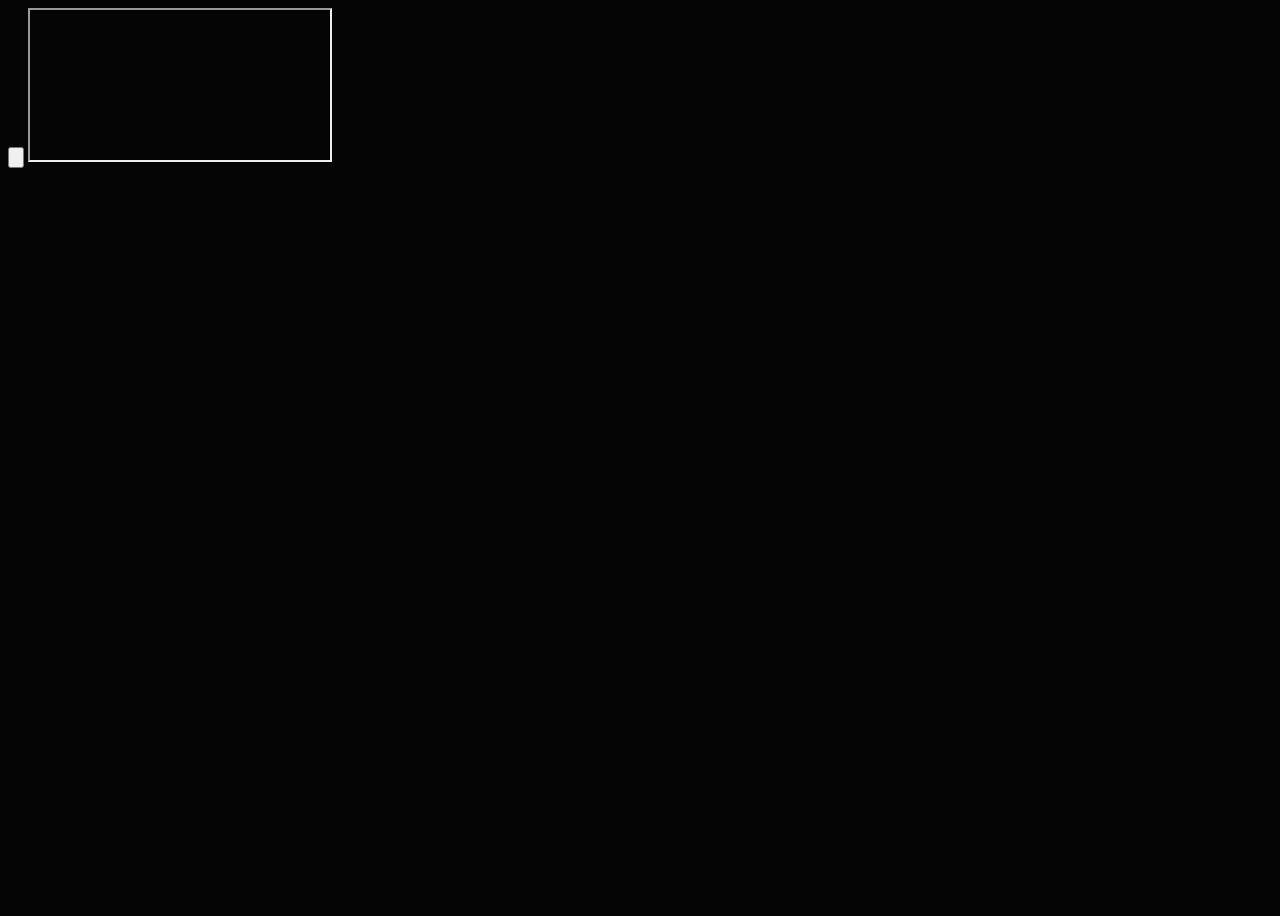
==== commit 8d27c3e6: "fix: eliminate literal \n flash on load, remove duplicate footer CTA, and enhance scroll section cyb" ====
--- a/index.html
+++ b/index.html
@@ -3,7 +3,8 @@
   <head>
     <meta charset="UTF-8" />
     <meta name="viewport" content="width=device-width, initial-scale=1.0" />
-    <title>BAZIQ HUE | Brand & Motion Design Studio for Tech & Luxury Brands</title>\n    <meta name="description" content="Award-winning motion design and brand strategy studio. We craft visual masterpieces for tech startups, luxury brands, and global events. View our portfolio." />
+    <title>BAZIQ HUE | Brand & Motion Design Studio for Tech & Luxury Brands</title>
+    <meta name="description" content="Award-winning motion design and brand strategy studio. We craft visual masterpieces for tech startups, luxury brands, and global events. View our portfolio." />
     <link rel="icon" href="https://i.imgur.com/xuTxEYN.png" type="image/png">
     <script src="https://cdn.tailwindcss.com"></script>
     <link rel="preconnect" href="https://fonts.googleapis.com">
@@ -117,9 +118,297 @@
       .transition-delay-300 { transition-delay: 300ms; }
       .transition-delay-400 { transition-delay: 400ms; }
       .transition-delay-500 { transition-delay: 500ms; }
+
+      /* ============================================================
+         CYBER-LUXE AMBIENT ENHANCEMENTS FOR SCROLL SECTIONS
+         ============================================================ */
+
+      /* 1. OUR EXPERTISE (#services) */
+      #services {
+        position: relative;
+        background-color: #050508 !important;
+        background-image: 
+          radial-gradient(circle 800px at 8% 25%, rgba(0, 240, 255, 0.08), transparent 70%),
+          radial-gradient(circle 750px at 92% 75%, rgba(168, 85, 247, 0.09), transparent 70%),
+          linear-gradient(to right, rgba(0, 240, 255, 0.025) 1px, transparent 1px),
+          linear-gradient(to bottom, rgba(0, 240, 255, 0.025) 1px, transparent 1px) !important;
+        background-size: 100% 100%, 100% 100%, 60px 60px, 60px 60px !important;
+      }
+
+      #services::before {
+        content: '';
+        position: absolute;
+        top: 0;
+        left: 0;
+        right: 0;
+        height: 1px;
+        background: linear-gradient(90deg, transparent, rgba(0, 240, 255, 0.35), rgba(168, 85, 247, 0.35), transparent);
+      }
+
+      #services h2 {
+        background: linear-gradient(135deg, #ffffff 40%, #00f0ff 90%) !important;
+        -webkit-background-clip: text !important;
+        -webkit-text-fill-color: transparent !important;
+        letter-spacing: -0.01em;
+      }
+
+      #services .w-24.h-1 {
+        background: linear-gradient(90deg, #00f0ff, #a855f7) !important;
+        box-shadow: 0 0 20px rgba(0, 240, 255, 0.6) !important;
+        border-radius: 999px !important;
+        height: 3px !important;
+        width: 90px !important;
+      }
+
+      /* Expertise Columns: CORE CREATIVE & PROFESSIONAL SUPPORT */
+      #services .grid > div > .h-full {
+        background: linear-gradient(180deg, rgba(18, 22, 34, 0.55) 0%, rgba(10, 13, 20, 0.7) 100%) !important;
+        border: 1px solid rgba(255, 255, 255, 0.08) !important;
+        border-radius: 24px !important;
+        padding: 36px 32px !important;
+        backdrop-filter: blur(16px);
+        -webkit-backdrop-filter: blur(16px);
+        box-shadow: 0 20px 50px -15px rgba(0, 0, 0, 0.7), inset 0 1px 0 rgba(255, 255, 255, 0.08) !important;
+        transition: border-color 0.4s ease, box-shadow 0.4s ease !important;
+      }
+
+      #services .grid > div:first-child > .h-full {
+        box-shadow: 0 20px 50px -15px rgba(0, 0, 0, 0.7), 0 0 35px -5px rgba(0, 240, 255, 0.06) !important;
+      }
+
+      #services .grid > div:last-child > .h-full {
+        box-shadow: 0 20px 50px -15px rgba(0, 0, 0, 0.7), 0 0 35px -5px rgba(168, 85, 247, 0.06) !important;
+      }
+
+      #services .grid > div > .h-full:hover {
+        border-color: rgba(0, 240, 255, 0.3) !important;
+      }
+
+      /* Service Rows */
+      #services .space-y-2 > div {
+        background: rgba(255, 255, 255, 0.02) !important;
+        border: 1px solid rgba(255, 255, 255, 0.04) !important;
+        border-radius: 14px !important;
+        margin-bottom: 12px !important;
+        padding: 16px 18px !important;
+        transition: all 0.3s cubic-bezier(0.16, 1, 0.3, 1) !important;
+      }
+
+      #services .space-y-2 > div:hover {
+        background: linear-gradient(135deg, rgba(0, 240, 255, 0.08) 0%, rgba(168, 85, 247, 0.06) 100%) !important;
+        border-color: rgba(0, 240, 255, 0.35) !important;
+        transform: translateX(6px) translateY(-2px);
+        box-shadow: 0 10px 25px -5px rgba(0, 0, 0, 0.5), 0 0 20px rgba(0, 240, 255, 0.12) !important;
+      }
+
+      /* Service Icon Badges */
+      #services .space-y-2 > div > div:first-child {
+        display: flex !important;
+        align-items: center !important;
+        justify-content: center !important;
+        width: 44px !important;
+        height: 44px !important;
+        border-radius: 12px !important;
+        background: rgba(0, 240, 255, 0.07) !important;
+        border: 1px solid rgba(0, 240, 255, 0.16) !important;
+        color: #00f0ff !important;
+        transition: all 0.3s ease !important;
+        margin-top: 0 !important;
+        flex-shrink: 0 !important;
+      }
+
+      #services .space-y-2 > div:hover > div:first-child {
+        background: rgba(0, 240, 255, 0.2) !important;
+        border-color: rgba(0, 240, 255, 0.5) !important;
+        box-shadow: 0 0 16px rgba(0, 240, 255, 0.5) !important;
+        color: #ffffff !important;
+        transform: scale(1.08);
+      }
+
+      #services .space-y-2 > div > div:first-child svg {
+        width: 22px !important;
+        height: 22px !important;
+      }
+
+      /* Service Interactive Buttons */
+      #services button {
+        border-radius: 999px !important;
+        font-weight: 700 !important;
+        letter-spacing: 0.06em !important;
+        transition: all 0.25s ease !important;
+      }
+
+      #services button:hover {
+        transform: translateY(-2px);
+      }
+
+      /* 2. THE PROCESS / WORKFLOW SECTION */
+      #services + section {
+        position: relative;
+        background: 
+          radial-gradient(ellipse 900px 500px at 50% 0%, rgba(0, 240, 255, 0.1), transparent 75%),
+          radial-gradient(circle 800px at 80% 90%, rgba(168, 85, 247, 0.07), transparent 70%),
+          #08090d !important;
+        border-top: 1px solid rgba(255, 255, 255, 0.07) !important;
+        border-bottom: 1px solid rgba(255, 255, 255, 0.07) !important;
+      }
+
+      #services + section h2 {
+        background: linear-gradient(135deg, #ffffff 40%, #00f0ff 90%) !important;
+        -webkit-background-clip: text !important;
+        -webkit-text-fill-color: transparent !important;
+      }
+
+      /* Process Cards */
+      #services + section .grid > div > div {
+        background: linear-gradient(180deg, rgba(20, 24, 36, 0.65) 0%, rgba(10, 13, 20, 0.8) 100%) !important;
+        border: 1px solid rgba(255, 255, 255, 0.08) !important;
+        border-radius: 20px !important;
+        backdrop-filter: blur(14px);
+        -webkit-backdrop-filter: blur(14px);
+        box-shadow: 0 15px 35px -10px rgba(0, 0, 0, 0.6), inset 0 1px 0 rgba(255, 255, 255, 0.06);
+        transition: all 0.35s cubic-bezier(0.16, 1, 0.3, 1) !important;
+        position: relative;
+        overflow: hidden;
+      }
+
+      #services + section .grid > div > div::before {
+        content: '';
+        position: absolute;
+        top: 0;
+        left: 0;
+        right: 0;
+        height: 2px;
+        background: linear-gradient(90deg, transparent, rgba(0, 240, 255, 0.6), transparent);
+        opacity: 0;
+        transition: opacity 0.35s ease;
+      }
+
+      #services + section .grid > div > div:hover {
+        border-color: rgba(0, 240, 255, 0.45) !important;
+        transform: translateY(-8px) scale(1.02);
+        box-shadow: 0 25px 50px -12px rgba(0, 240, 255, 0.22), 0 0 30px rgba(0, 240, 255, 0.12) !important;
+      }
+
+      #services + section .grid > div > div:hover::before {
+        opacity: 1;
+      }
+
+      /* Step Numbers (01, 02, 03, 04) - Luminous cyber gradient */
+      #services + section span.text-5xl {
+        background: linear-gradient(135deg, rgba(0, 240, 255, 0.55) 0%, rgba(168, 85, 247, 0.35) 100%) !important;
+        -webkit-background-clip: text !important;
+        -webkit-text-fill-color: transparent !important;
+        opacity: 0.75 !important;
+        font-weight: 900 !important;
+        transition: all 0.35s ease !important;
+      }
+
+      #services + section .grid > div > div:hover span.text-5xl {
+        background: linear-gradient(135deg, #00f0ff 0%, #c084fc 100%) !important;
+        -webkit-background-clip: text !important;
+        -webkit-text-fill-color: transparent !important;
+        opacity: 1 !important;
+        filter: drop-shadow(0 0 15px rgba(0, 240, 255, 0.7));
+        transform: scale(1.08);
+      }
+
+      #services + section .w-2.h-2 {
+        position: relative;
+        box-shadow: 0 0 10px rgba(0, 240, 255, 0.9) !important;
+      }
+
+      /* 3. CASE STUDIES / SELECTED WORKS (#work) */
+      #work {
+        background: 
+          radial-gradient(circle 750px at 15% 35%, rgba(168, 85, 247, 0.08), transparent 70%),
+          radial-gradient(circle 750px at 85% 65%, rgba(0, 240, 255, 0.08), transparent 70%),
+          #050508 !important;
+      }
+
+      #work h2 {
+        background: linear-gradient(135deg, #ffffff 40%, #00f0ff 90%) !important;
+        -webkit-background-clip: text !important;
+        -webkit-text-fill-color: transparent !important;
+      }
+
+      #work .group.relative.block {
+        background: linear-gradient(135deg, rgba(18, 22, 34, 0.75) 0%, rgba(10, 13, 20, 0.9) 100%) !important;
+        border: 1px solid rgba(255, 255, 255, 0.08) !important;
+        border-radius: 20px !important;
+        overflow: hidden;
+        backdrop-filter: blur(16px);
+        -webkit-backdrop-filter: blur(16px);
+        box-shadow: 0 20px 45px -10px rgba(0, 0, 0, 0.7);
+        transition: all 0.4s cubic-bezier(0.16, 1, 0.3, 1) !important;
+      }
+
+      #work .group.relative.block:hover {
+        border-color: rgba(0, 240, 255, 0.45) !important;
+        transform: translateY(-6px);
+        box-shadow: 0 30px 65px -15px rgba(0, 240, 255, 0.25), 0 0 35px rgba(0, 240, 255, 0.12) !important;
+      }
+
+      #work .group.relative.block .w-full.md\:w-1\/2.p-8 {
+        background: transparent !important;
+      }
+
+      #work .group.relative.block p.text-primary {
+        display: inline-block;
+        background: rgba(0, 240, 255, 0.1);
+        border: 1px solid rgba(0, 240, 255, 0.3);
+        padding: 4px 12px;
+        border-radius: 999px;
+        font-size: 0.7rem;
+        letter-spacing: 0.12em;
+        margin-bottom: 12px;
+      }
+
+      /* 4. CLIENTS (#clients) */
+      #clients {
+        background: radial-gradient(ellipse 800px 300px at 50% 50%, rgba(0, 240, 255, 0.06), transparent 80%), #07080c !important;
+      }
+
+      #clients svg text {
+        transition: all 0.3s ease;
+      }
+
+      #clients .grayscale:hover svg text {
+        fill: #00f0ff;
+        filter: drop-shadow(0 0 12px rgba(0, 240, 255, 0.7));
+      }
+
+      /* 5. ABOUT (#about) */
+      #about {
+        background: 
+          radial-gradient(circle 700px at 30% 50%, rgba(0, 240, 255, 0.06), transparent 70%),
+          radial-gradient(circle 600px at 80% 50%, rgba(168, 85, 247, 0.06), transparent 70%),
+          #050508 !important;
+      }
+
+      #about .relative.group .absolute {
+        border-color: rgba(0, 240, 255, 0.3) !important;
+        border-radius: 16px;
+        box-shadow: 0 0 30px rgba(0, 240, 255, 0.15);
+      }
+
+      #about img {
+        border-radius: 14px;
+      }
+
+      /* 6. CONTACT (#contact) */
+      #contact {
+        background: 
+          radial-gradient(ellipse 900px 600px at 50% 0%, rgba(0, 240, 255, 0.09), transparent 75%),
+          #050508 !important;
+      }
+
+      #contact h2 {
+        background: linear-gradient(135deg, #ffffff 40%, #00f0ff 90%) !important;
+        -webkit-background-clip: text !important;
+        -webkit-text-fill-color: transparent !important;
+      }
     </style>
-
-<link rel="stylesheet" href="/index.css">
   <script type="importmap">
 {
   "imports": {
@@ -135,6 +424,288 @@
 </head>
   <body>
     <div id="root"></div>
+
+    <!-- ☕ BUY ME COFFEE — NAV INJECTION -->
+    <style>
+      /* Coffee button inside nav */
+      #bmc-nav-btn {
+        display: inline-flex;
+        align-items: center;
+        gap: 6px;
+        padding: 8px 18px;
+        background: linear-gradient(135deg, #f97316 0%, #ea580c 100%);
+        color: #fff !important;
+        font-size: 0.82rem;
+        font-weight: 700;
+        border-radius: 999px;
+        border: none;
+        cursor: pointer;
+        text-decoration: none !important;
+        letter-spacing: 0.02em;
+        box-shadow: 0 2px 12px rgba(249,115,22,0.35);
+        transition: all 0.2s ease;
+        white-space: nowrap;
+        flex-shrink: 0;
+      }
+      #bmc-nav-btn:hover {
+        transform: translateY(-1px);
+        box-shadow: 0 4px 20px rgba(249,115,22,0.55);
+        background: linear-gradient(135deg, #fb923c 0%, #f97316 100%);
+      }
+      #bmc-nav-btn .bmc-icon { font-size: 1rem; line-height: 1; }
+
+      /* Fallback: floating button if nav inject fails */
+      #bmc-float-btn {
+        position: fixed;
+        bottom: 28px;
+        right: 28px;
+        z-index: 8888;
+        display: none;
+        align-items: center;
+        gap: 8px;
+        padding: 12px 22px;
+        background: linear-gradient(135deg, #f97316 0%, #ea580c 100%);
+        color: #fff;
+        font-size: 0.88rem;
+        font-weight: 700;
+        border-radius: 999px;
+        border: none;
+        cursor: pointer;
+        box-shadow: 0 4px 24px rgba(249,115,22,0.45);
+        transition: all 0.2s ease;
+        font-family: 'Inter', sans-serif;
+      }
+      #bmc-float-btn:hover { transform: translateY(-2px); box-shadow: 0 8px 32px rgba(249,115,22,0.6); }
+
+      /* Full-screen overlay for the coffee page */
+      #bmc-overlay {
+        display: none;
+        position: fixed;
+        inset: 0;
+        z-index: 10000;
+        background: rgba(0,0,0,0.85);
+        backdrop-filter: blur(8px);
+        align-items: center;
+        justify-content: center;
+      }
+      #bmc-overlay.bmc-open { display: flex; }
+      #bmc-overlay-close {
+        position: absolute;
+        top: 16px; right: 20px;
+        background: rgba(255,255,255,0.1);
+        border: 1px solid rgba(255,255,255,0.15);
+        border-radius: 50%;
+        width: 40px; height: 40px;
+        display: flex; align-items: center; justify-content: center;
+        cursor: pointer; color: #fff; font-size: 1.2rem;
+        transition: background 0.2s;
+        z-index: 10001;
+      }
+      #bmc-overlay-close:hover { background: rgba(255,255,255,0.2); }
+      #bmc-iframe-wrap {
+        width: min(520px, 96vw);
+        height: min(700px, 94vh);
+        border-radius: 20px;
+        overflow: hidden;
+        box-shadow: 0 32px 80px rgba(0,0,0,0.7);
+        animation: bmc-slide-in 0.35s cubic-bezier(0.22,1,0.36,1) forwards;
+      }
+      @keyframes bmc-slide-in {
+        from { opacity: 0; transform: scale(0.92) translateY(20px); }
+        to   { opacity: 1; transform: scale(1) translateY(0); }
+      }
+      #bmc-iframe {
+        width: 100%; height: 100%;
+        border: none; background: #0a0e1a;
+      }
+    </style>
+
+    <!-- Coffee overlay container -->
+    <div id="bmc-overlay">
+      <button id="bmc-overlay-close" title="Close">✕</button>
+      <div id="bmc-iframe-wrap">
+        <iframe id="bmc-iframe" src="/coffee/index.html" title="Buy Me Coffee"></iframe>
+      </div>
+    </div>
+
+    <!-- Floating fallback button (shown if nav inject fails) -->
+    <button id="bmc-float-btn">
+      <span>☕</span> Buy Me Coffee
+    </button>
+
+    <script>
+      (function() {
+        var COFFEE_URL = '/coffee/index.html';
+
+        function openCoffee() {
+          var overlay = document.getElementById('bmc-overlay');
+          var iframe  = document.getElementById('bmc-iframe');
+          if (!iframe.src || iframe.src.indexOf('/coffee/index.html') === -1) {
+            iframe.src = COFFEE_URL;
+          }
+          overlay.classList.add('bmc-open');
+          document.body.style.overflow = 'hidden';
+        }
+
+        function closeCoffee() {
+          document.getElementById('bmc-overlay').classList.remove('bmc-open');
+          document.body.style.overflow = '';
+        }
+
+        window.openCoffee = openCoffee;
+        window.closeCoffee = closeCoffee;
+
+        document.getElementById('bmc-overlay-close').addEventListener('click', closeCoffee);
+        document.getElementById('bmc-overlay').addEventListener('click', function(e) {
+          if (e.target === this) closeCoffee();
+        });
+        document.addEventListener('keydown', function(e) {
+          if (e.key === 'Escape') closeCoffee();
+        });
+
+        function createNavBtn() {
+          var btn = document.createElement('button');
+          btn.id = 'bmc-nav-btn';
+          btn.setAttribute('aria-label', 'Buy Me Coffee');
+          btn.innerHTML = '<span class="bmc-icon">☕</span> Buy Me Coffee';
+          btn.addEventListener('click', openCoffee);
+          return btn;
+        }
+
+        function createHeroBtn() {
+          var btn = document.createElement('button');
+          btn.id = 'bmc-hero-btn';
+          btn.setAttribute('aria-label', 'Buy Me Coffee');
+          btn.innerHTML = '☕ BUY ME COFFEE';
+          btn.addEventListener('click', openCoffee);
+          // Style matches the HIRE ME hero button look
+          btn.style.cssText = [
+            'display:inline-flex',
+            'align-items:center',
+            'gap:8px',
+            'padding:14px 28px',
+            'background:transparent',
+            'color:#f97316',
+            'border:1.5px solid #f97316',
+            'border-radius:4px',
+            'font-size:0.8rem',
+            'font-weight:700',
+            'letter-spacing:0.12em',
+            'cursor:pointer',
+            'text-transform:uppercase',
+            'white-space:nowrap',
+            'font-family:Inter,sans-serif',
+            'transition:all 0.2s ease',
+            'box-shadow:0 0 0 transparent'
+          ].join(';');
+          btn.addEventListener('mouseenter', function() {
+            this.style.background = '#f97316';
+            this.style.color = '#fff';
+            this.style.boxShadow = '0 0 18px rgba(249,115,22,0.45)';
+          });
+          btn.addEventListener('mouseleave', function() {
+            this.style.background = 'transparent';
+            this.style.color = '#f97316';
+            this.style.boxShadow = '0 0 0 transparent';
+          });
+          return btn;
+        }
+
+        function injectIntoHero() {
+          // Find the hero row containing WATCH REEL / PORTFOLIO / HIRE ME buttons
+          var allBtns = document.querySelectorAll('a, button');
+          var hireHeroEl = null;
+          // Find the HIRE ME in the hero (not in nav — it's usually inside a section/main)
+          for (var i = 0; i < allBtns.length; i++) {
+            var txt = allBtns[i].textContent.trim().toUpperCase();
+            if ((txt === 'HIRE ME' || txt === 'HIRE ME') && !allBtns[i].closest('nav') && !allBtns[i].closest('header')) {
+              hireHeroEl = allBtns[i];
+              break;
+            }
+          }
+          if (hireHeroEl && !document.getElementById('bmc-hero-btn')) {
+            var heroBtn = createHeroBtn();
+            hireHeroEl.parentNode.insertBefore(heroBtn, hireHeroEl.nextSibling);
+            return true;
+          }
+          return false;
+        }
+
+        function injectIntoNav() {
+          // Find HIRE ME in the nav/header specifically
+          var allLinks = document.querySelectorAll('nav a, nav button, header a, header button');
+          var hireEl = null;
+          for (var i = 0; i < allLinks.length; i++) {
+            var txt = allLinks[i].textContent.trim().toLowerCase();
+            if (txt.includes('hire') || txt === 'hire me') {
+              hireEl = allLinks[i];
+              break;
+            }
+          }
+          // fallback: search all
+          if (!hireEl) {
+            var all = document.querySelectorAll('a, button');
+            for (var j = 0; j < all.length; j++) {
+              var t = all[j].textContent.trim().toLowerCase();
+              if (t === 'hire me' || t === 'hire') { hireEl = all[j]; break; }
+            }
+          }
+
+          if (hireEl && !document.getElementById('bmc-nav-btn')) {
+            var navBtn = createNavBtn();
+            hireEl.parentNode.insertBefore(navBtn, hireEl.nextSibling);
+            return true;
+          }
+
+          // Fallback: end of nav
+          var nav = document.querySelector('nav') || document.querySelector('header');
+          if (nav && !document.getElementById('bmc-nav-btn')) {
+            nav.appendChild(createNavBtn());
+            return true;
+          }
+
+          return false;
+        }
+
+        function tryInject() {
+          var navDone  = injectIntoNav();
+          var heroDone = injectIntoHero();
+
+          if (!navDone && !heroDone) {
+            // Show floating button as last fallback
+            var floatBtn = document.getElementById('bmc-float-btn');
+            floatBtn.style.display = 'flex';
+            floatBtn.addEventListener('click', openCoffee);
+          }
+        }
+
+        // React renders async — observe DOM until nav appears
+        var injected = false;
+        var observer = new MutationObserver(function() {
+          if (injected) return;
+          if (document.querySelector('nav') || document.querySelector('header')) {
+            setTimeout(function() {
+              if (!injected) {
+                injected = true;
+                tryInject();
+                observer.disconnect();
+              }
+            }, 400);
+          }
+        });
+
+        observer.observe(document.body, { childList: true, subtree: true });
+
+        // Hard fallback — 5s
+        setTimeout(function() {
+          if (!injected) {
+            injected = true;
+            observer.disconnect();
+            tryInject();
+          }
+        }, 5000);
+      })();
+    </script>
     
     <!-- BRAND PRESENTATION OVERLAY CONTAINER -->
     <div id="brand-overlay" class="fixed inset-0 z-[9999] hidden bg-black flex items-center justify-center">
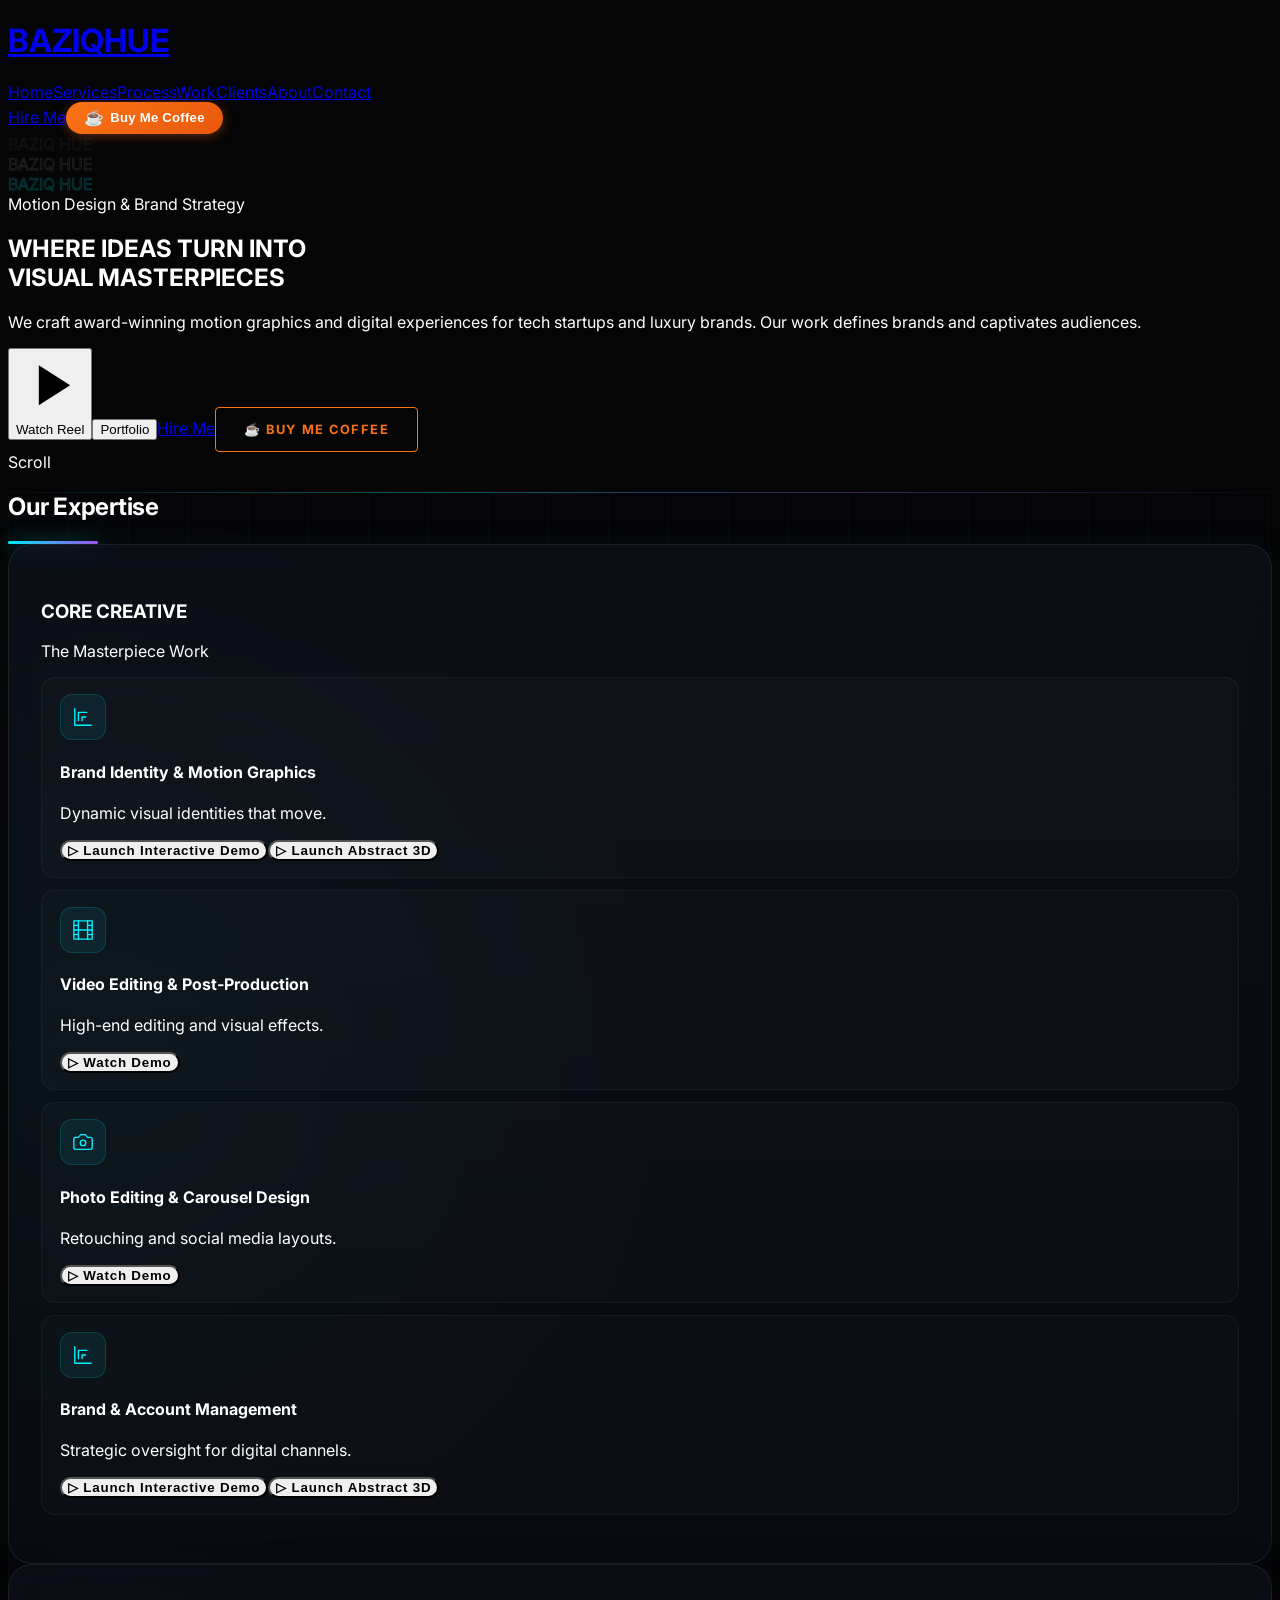
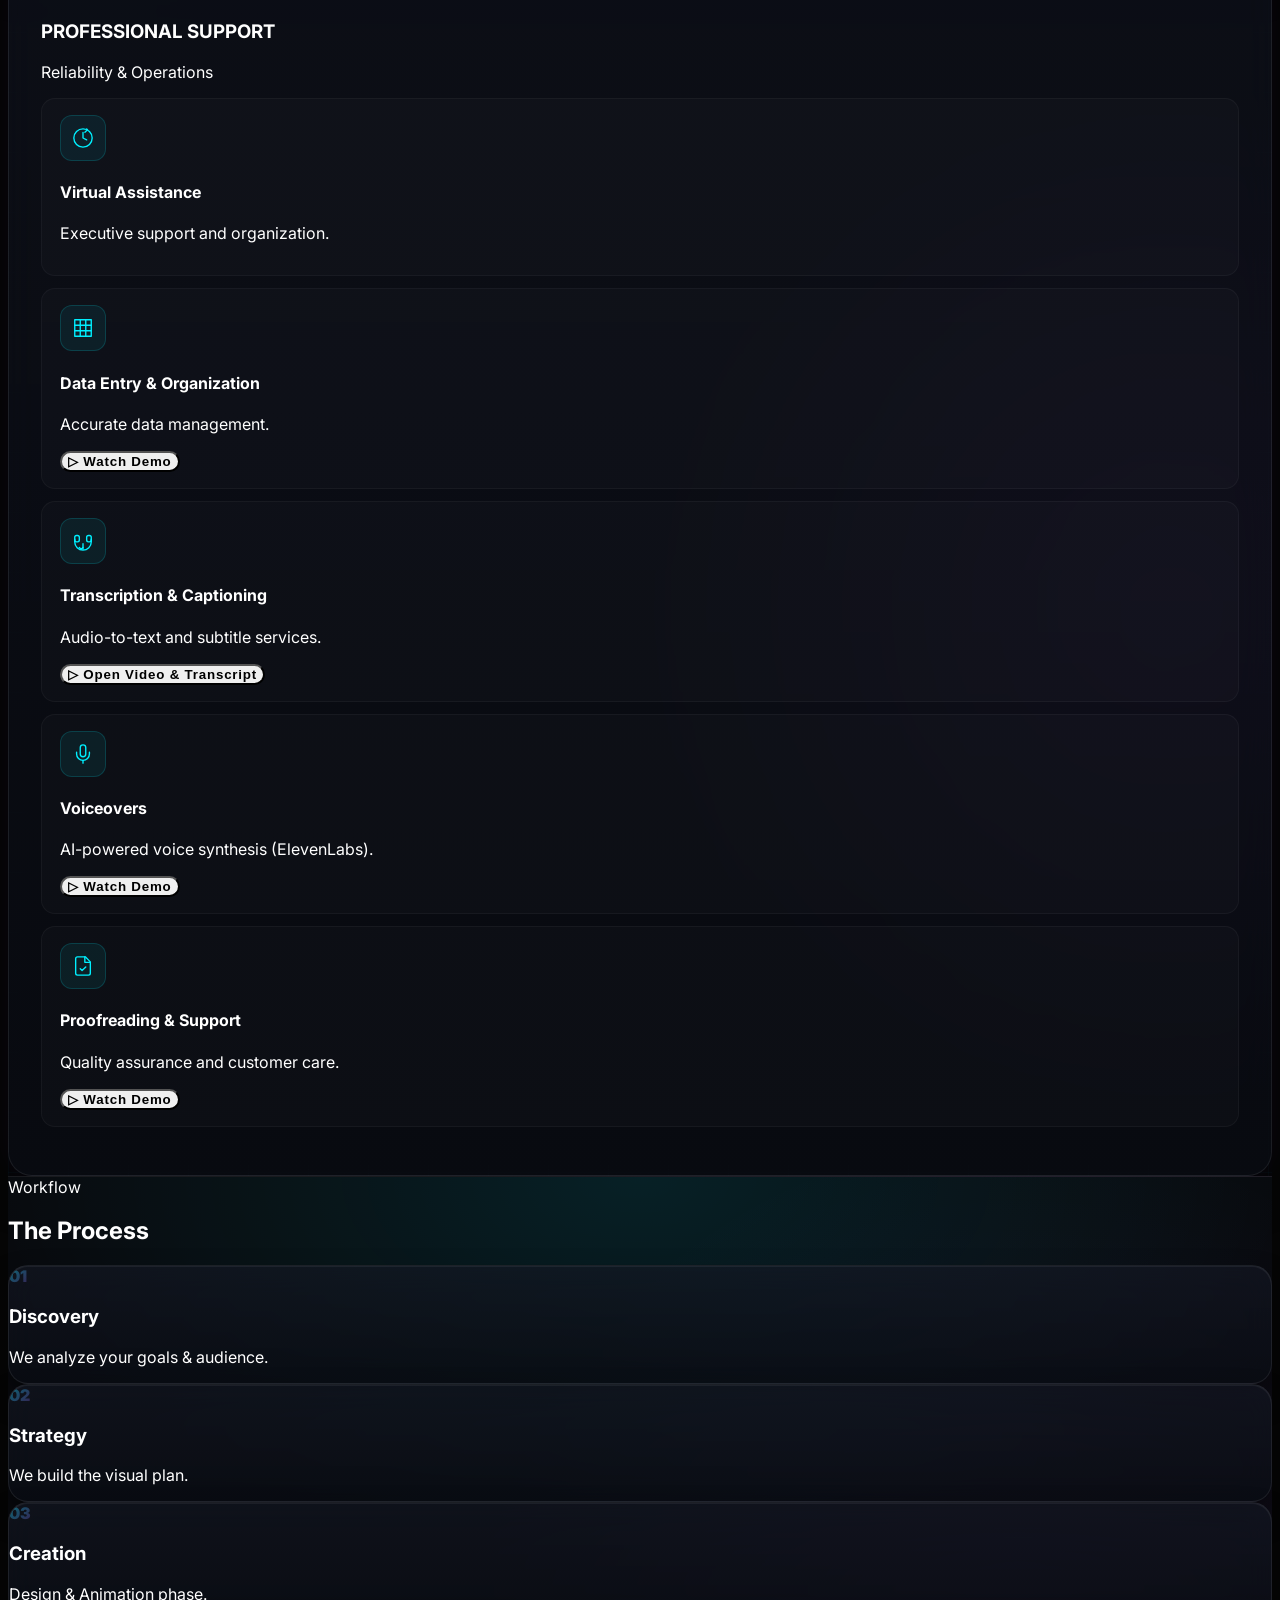
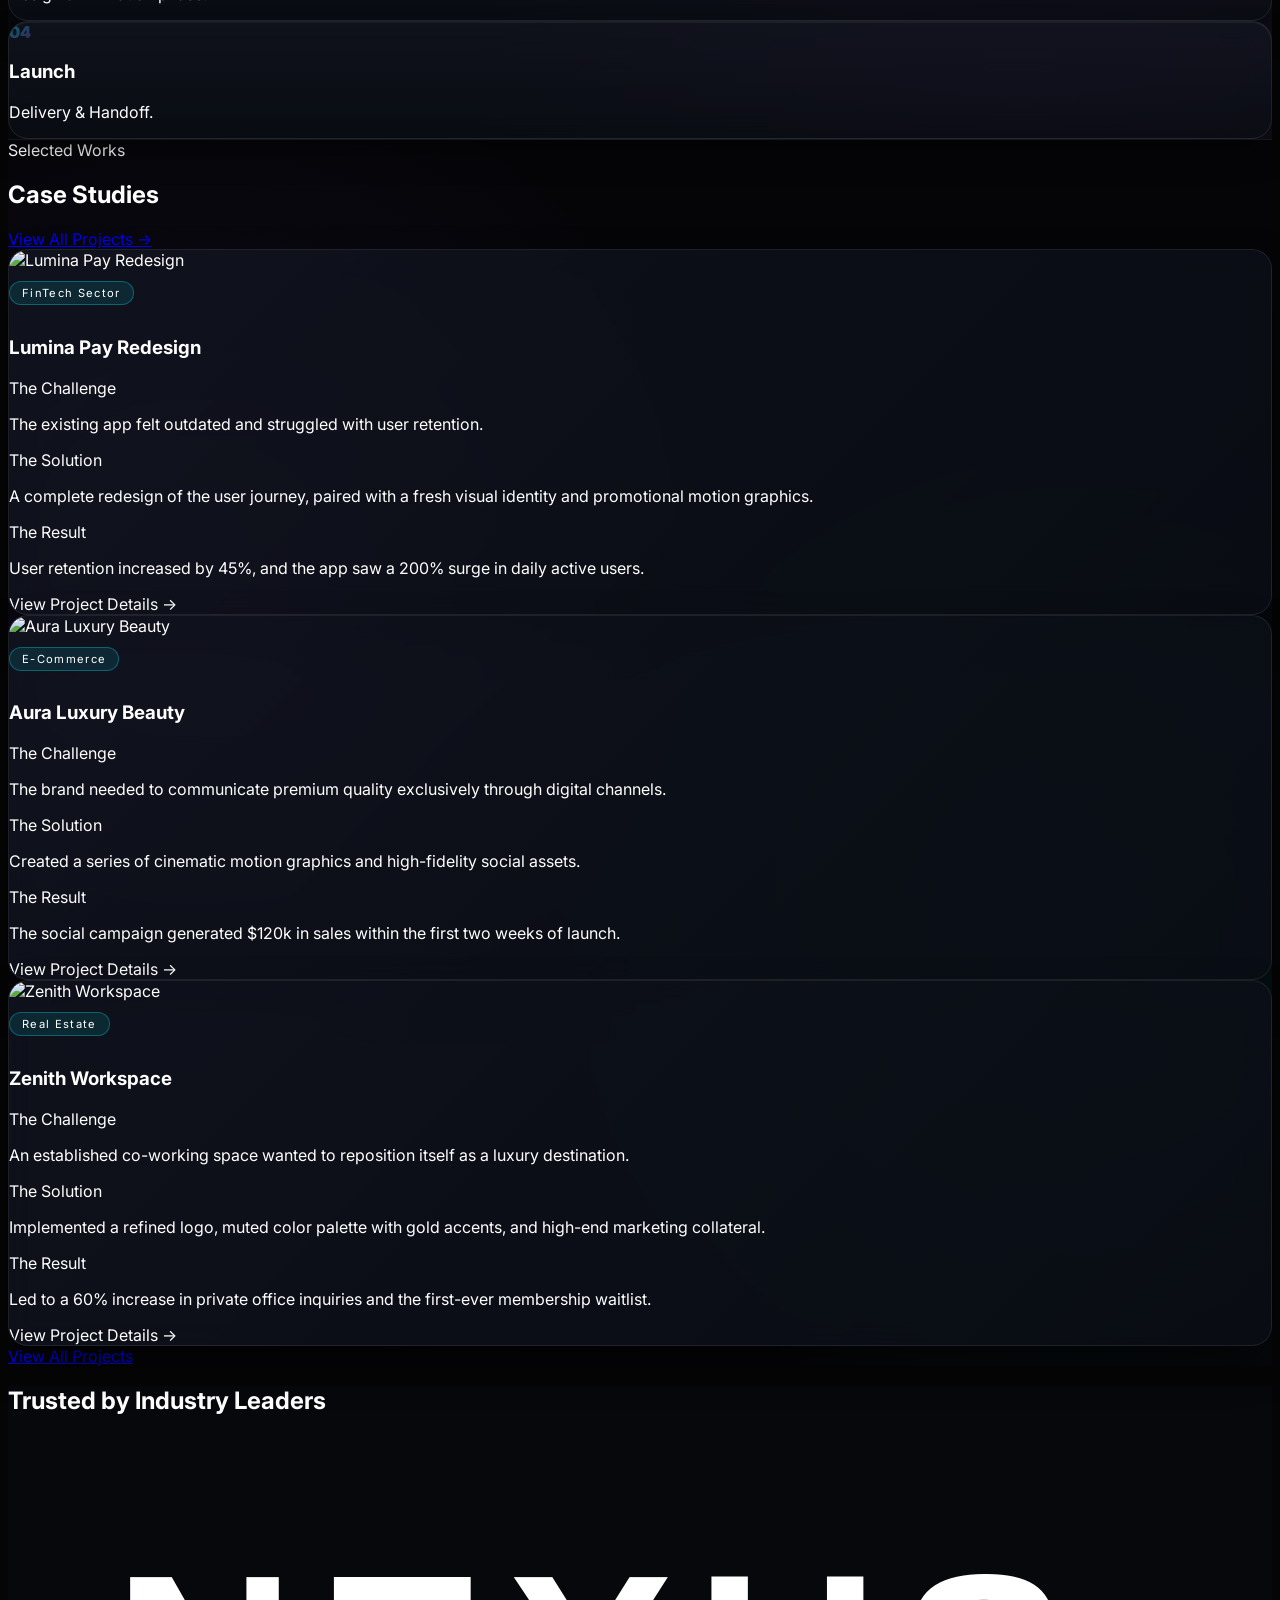
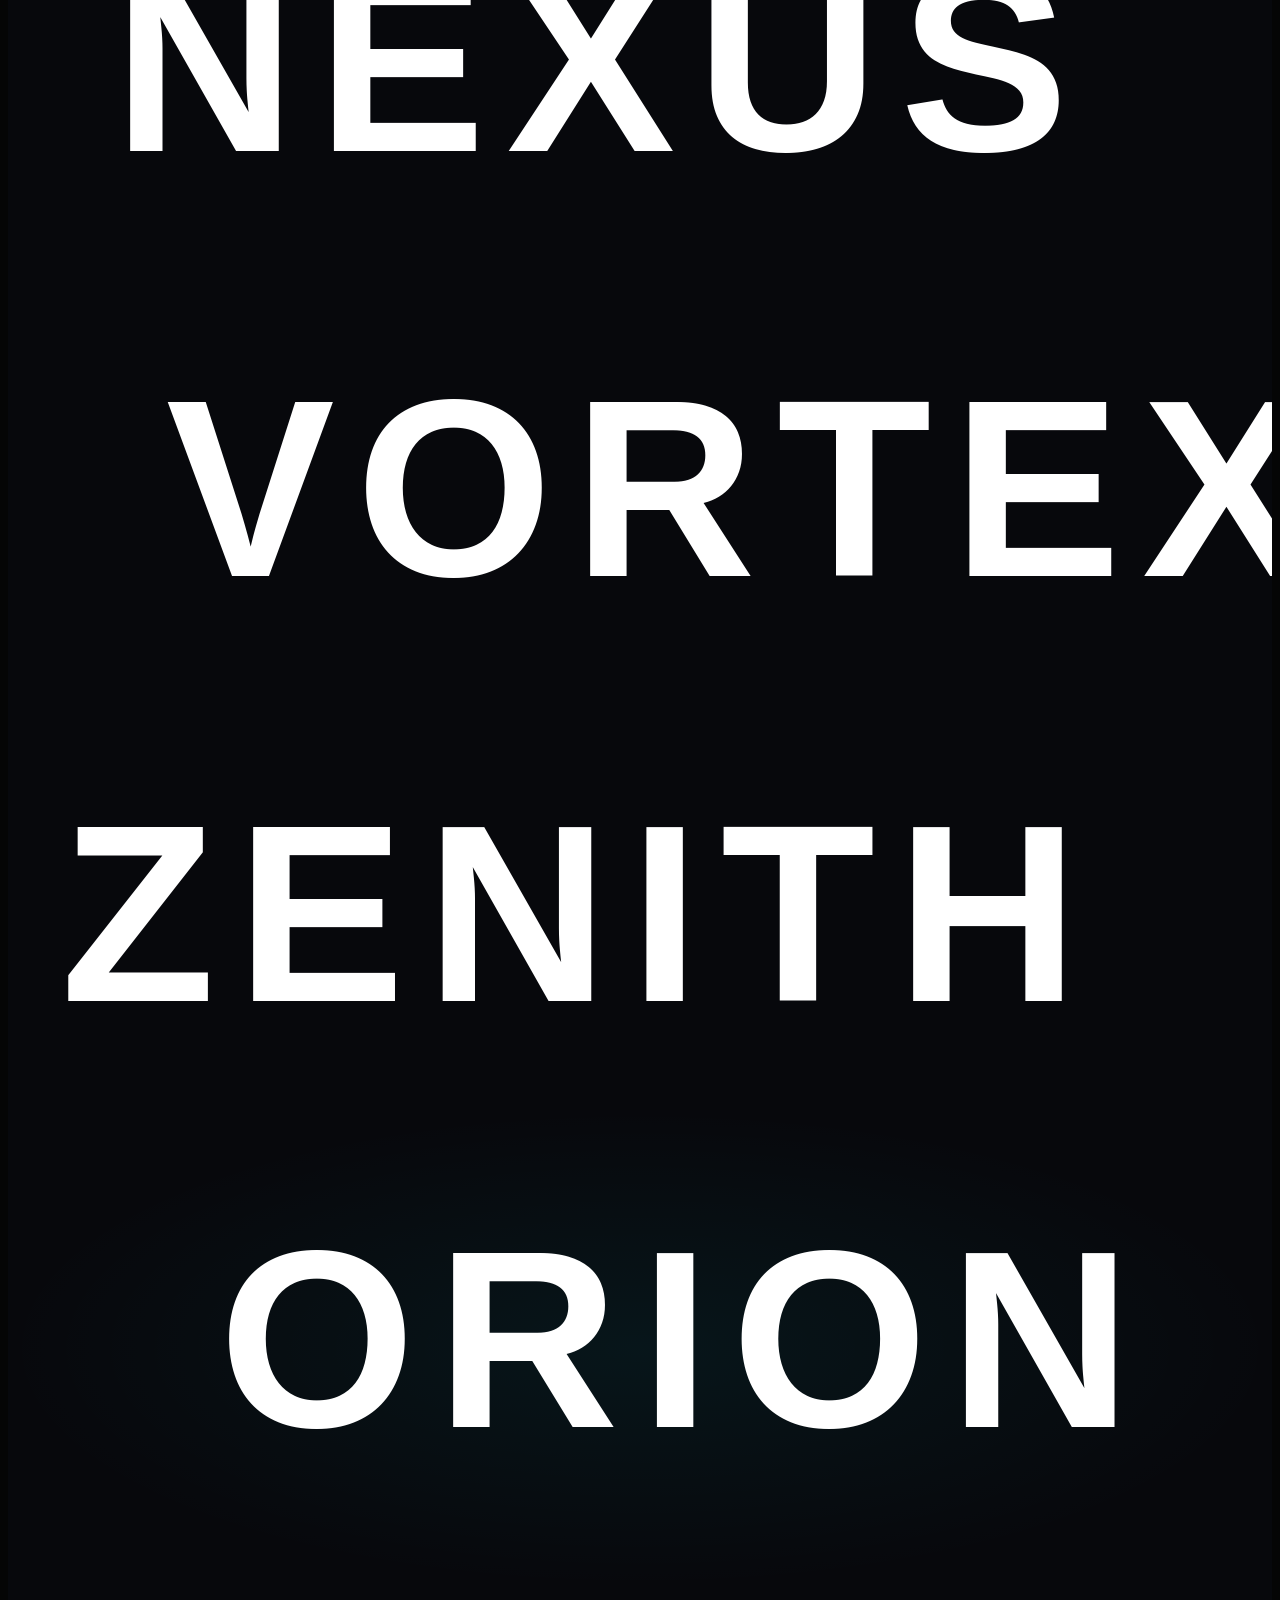
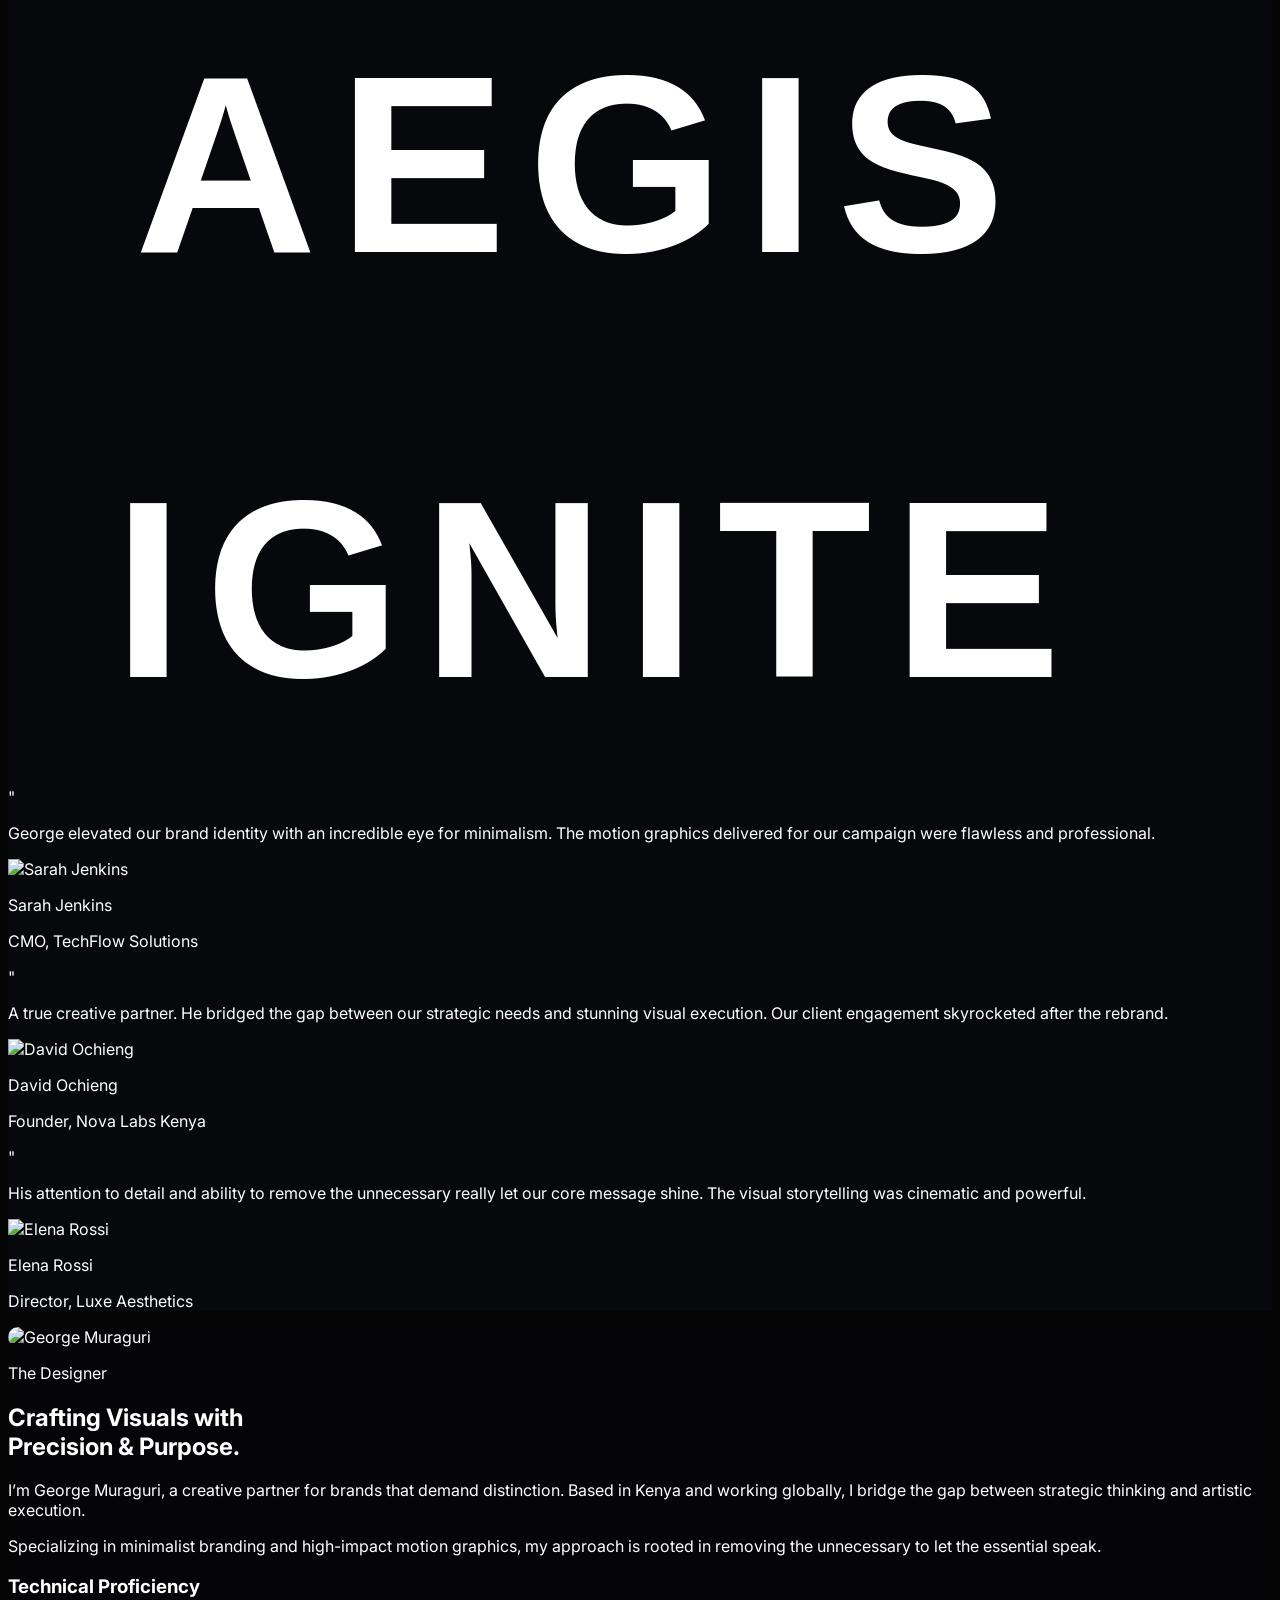
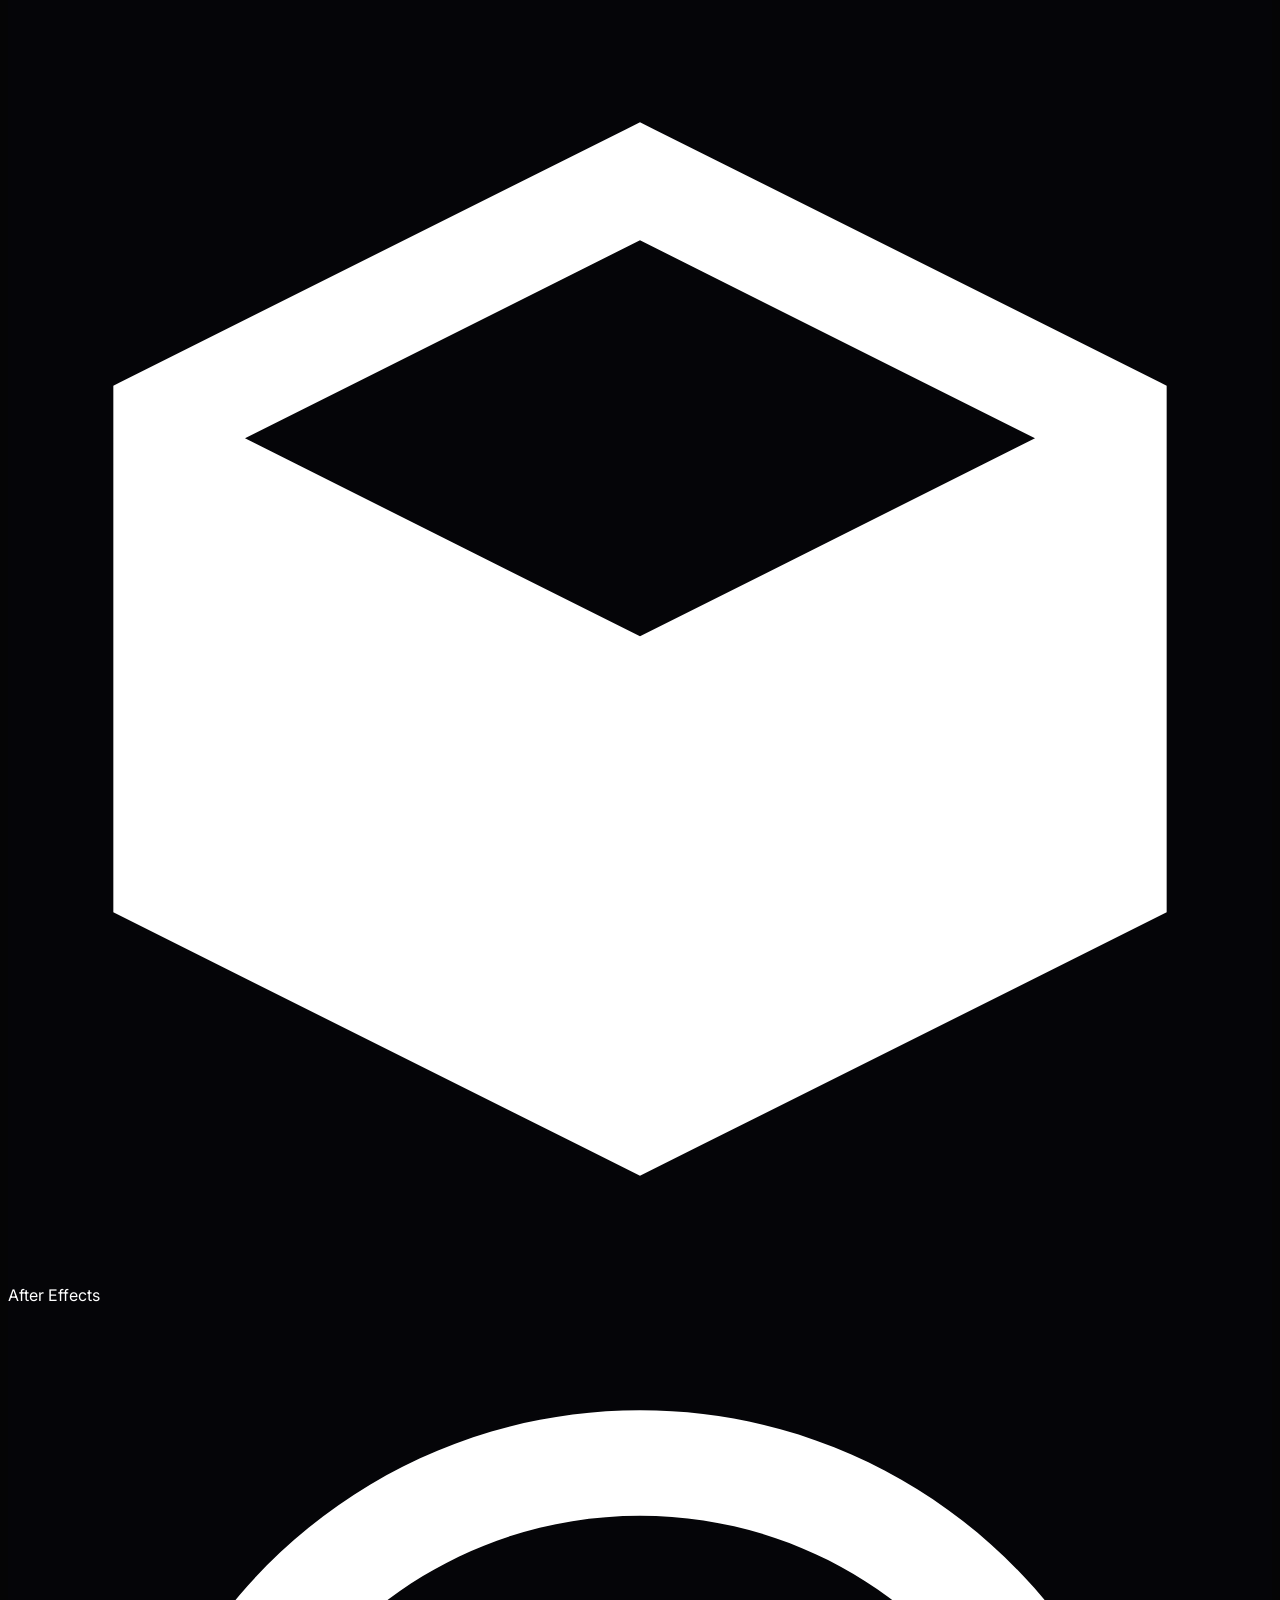
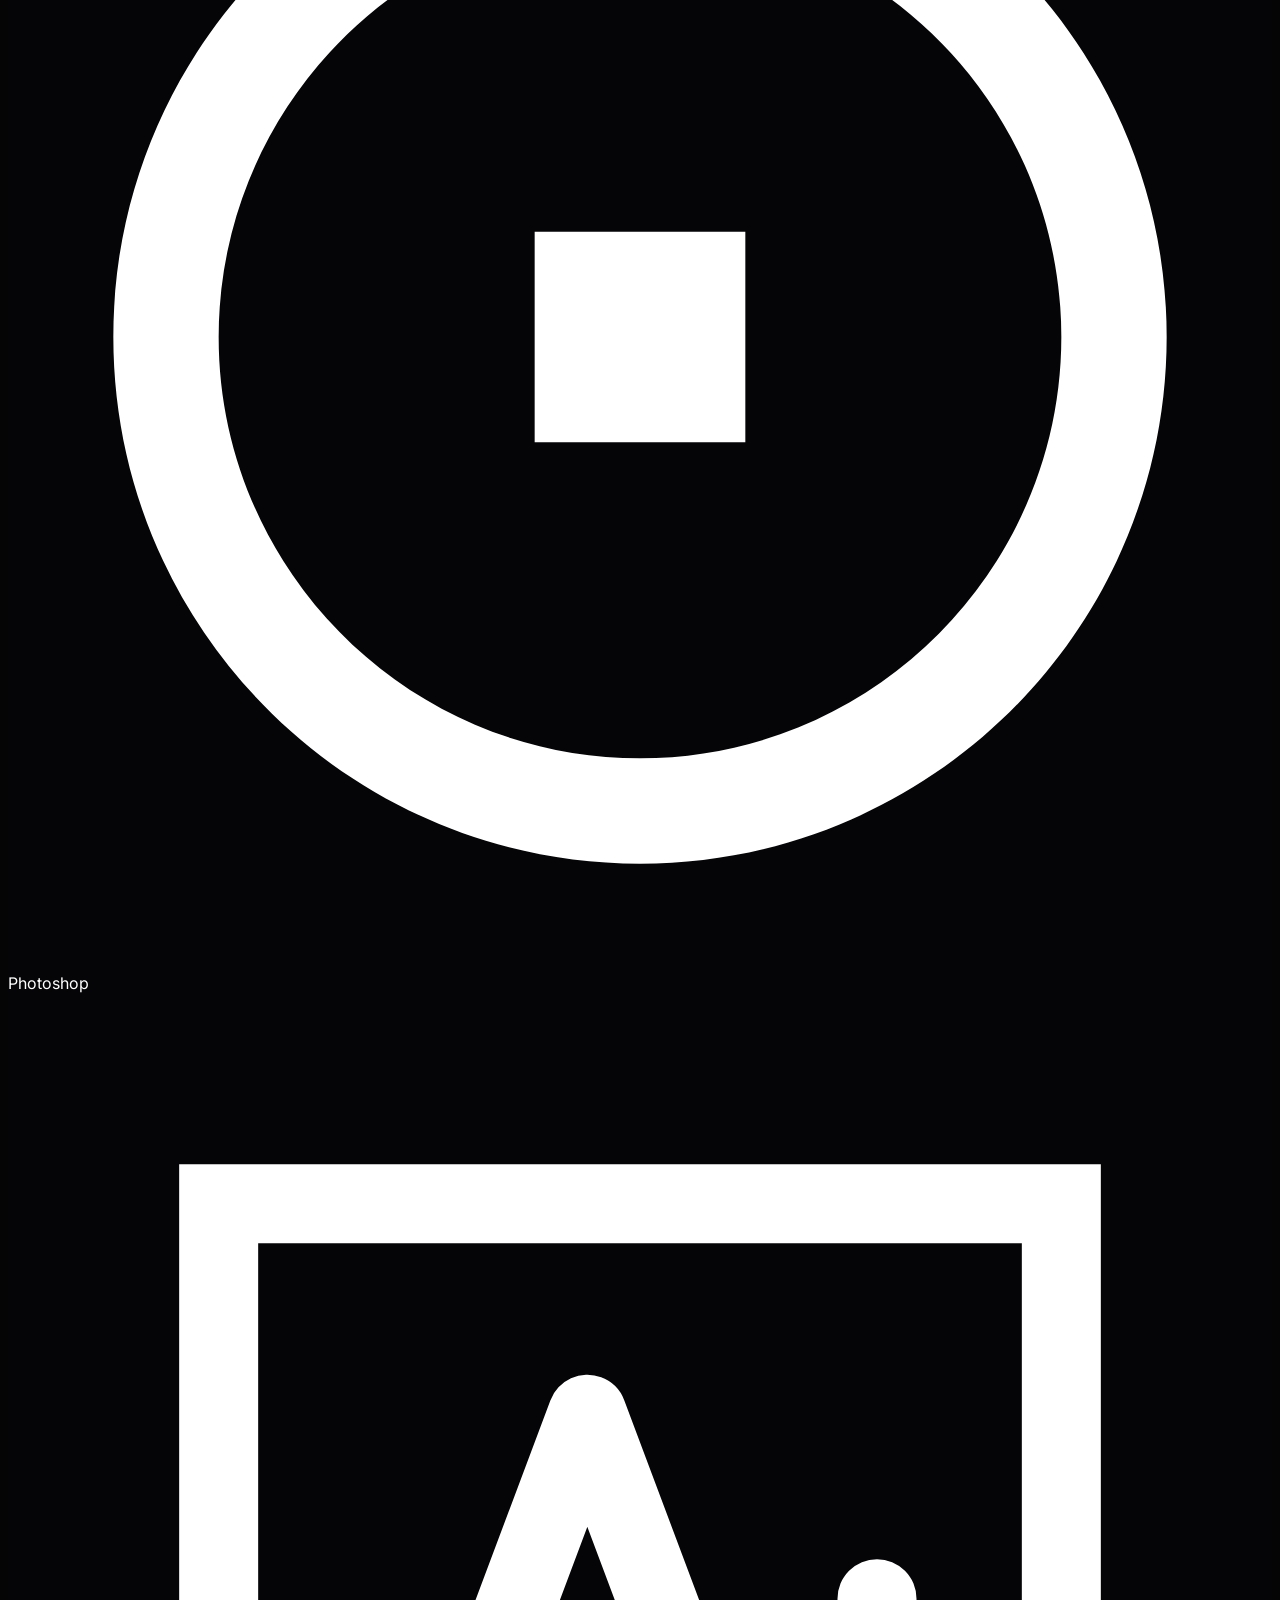
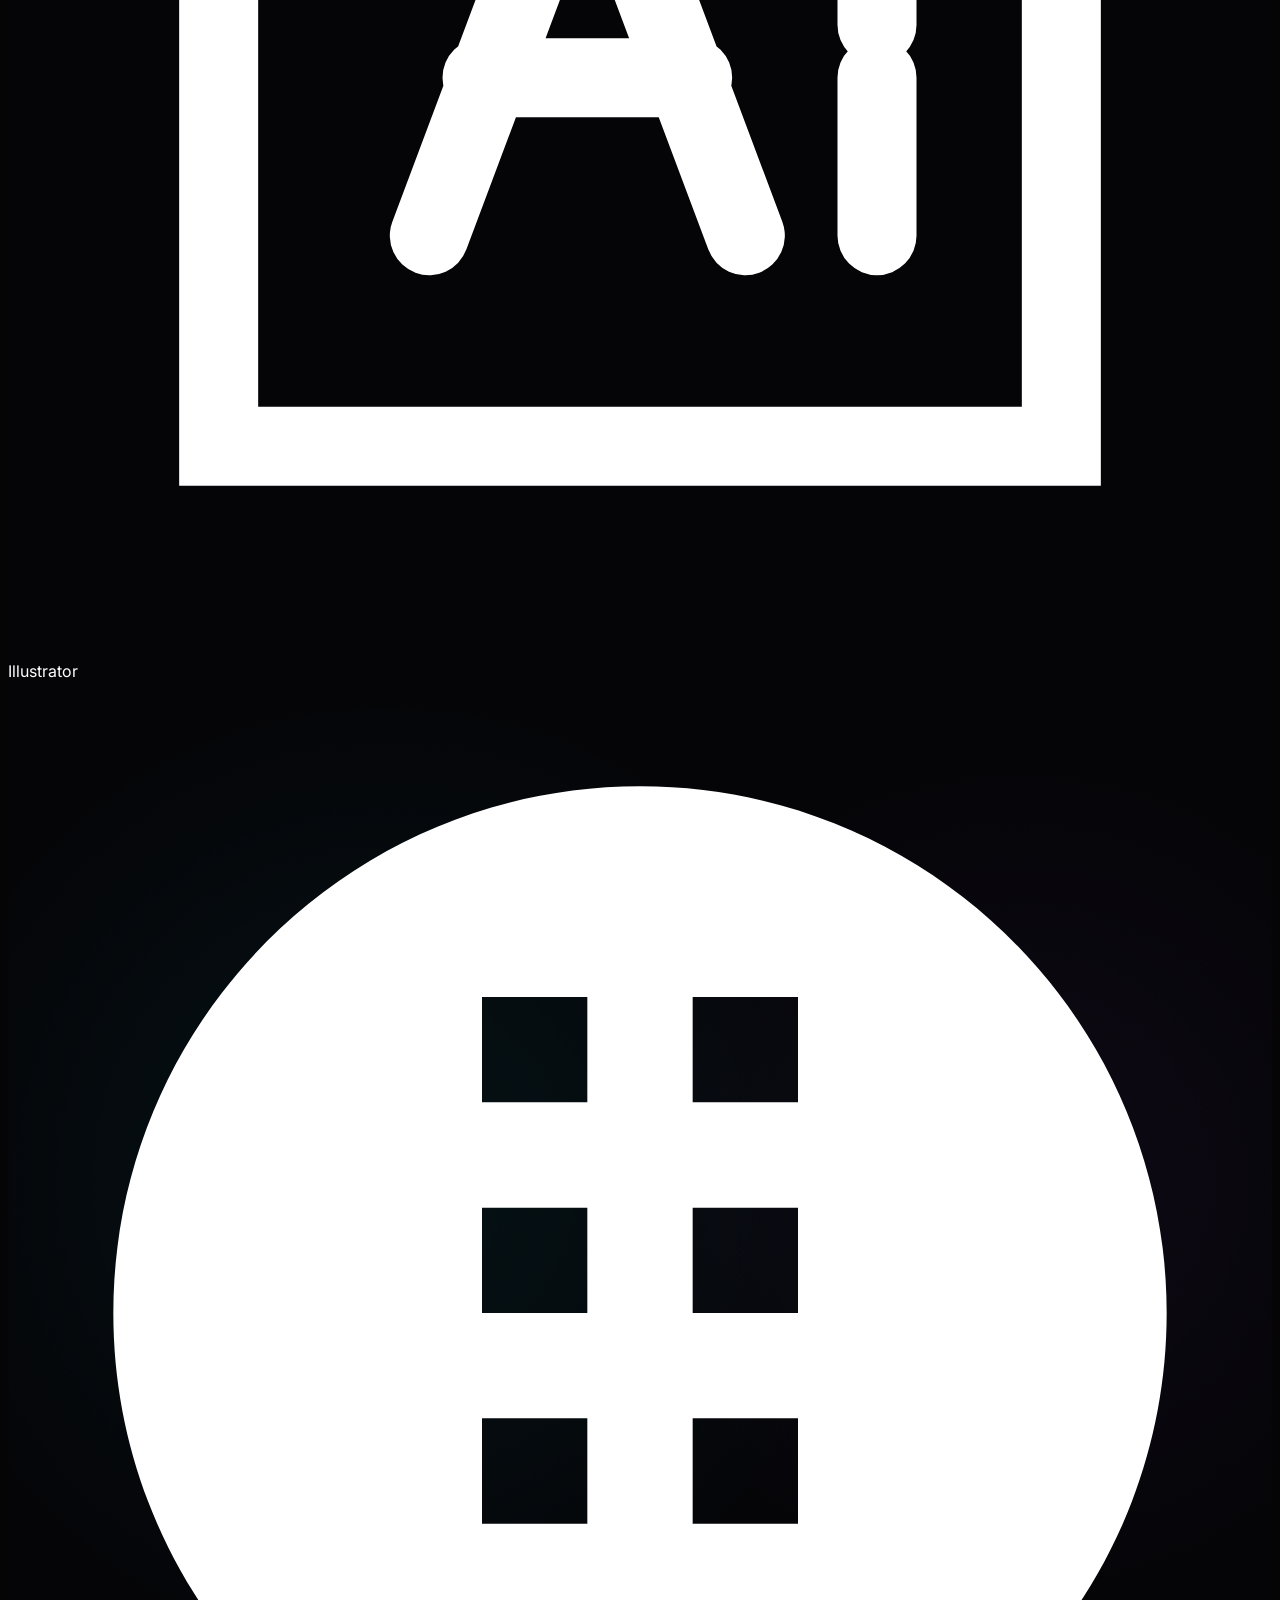
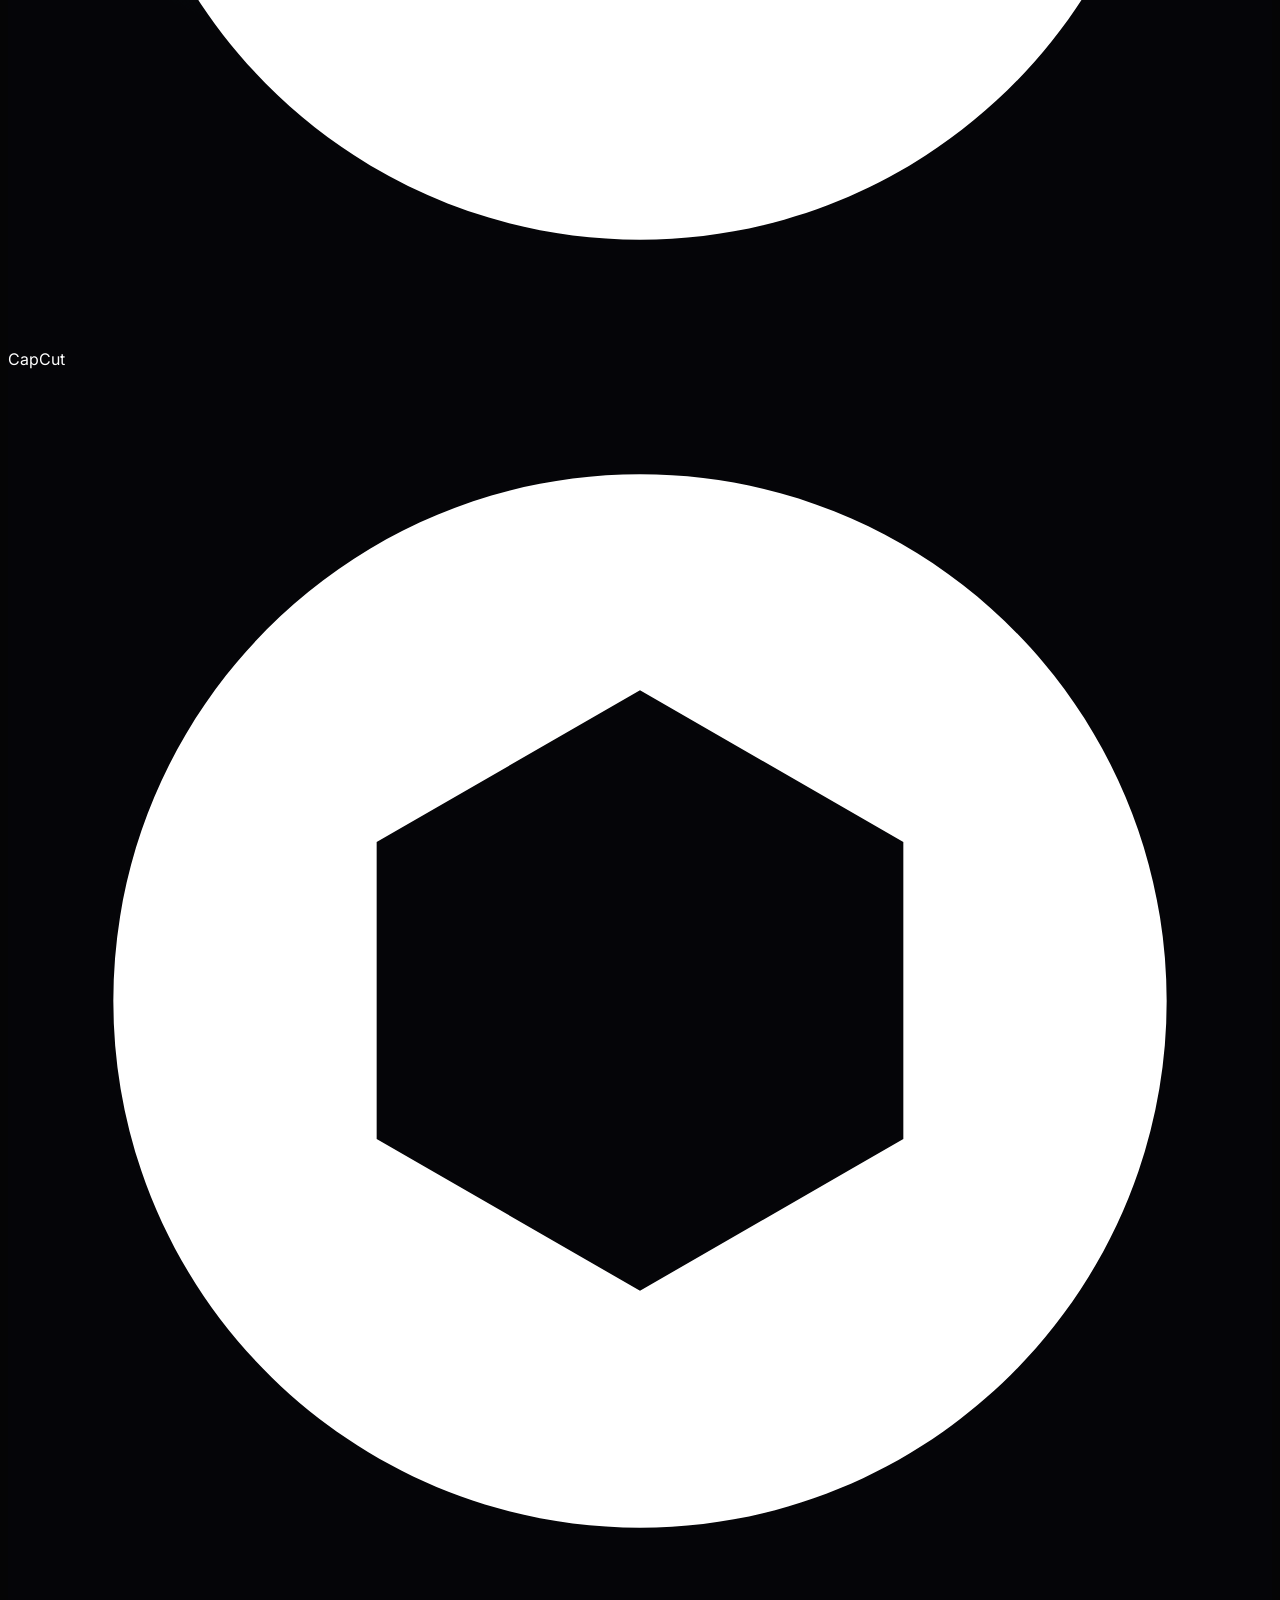
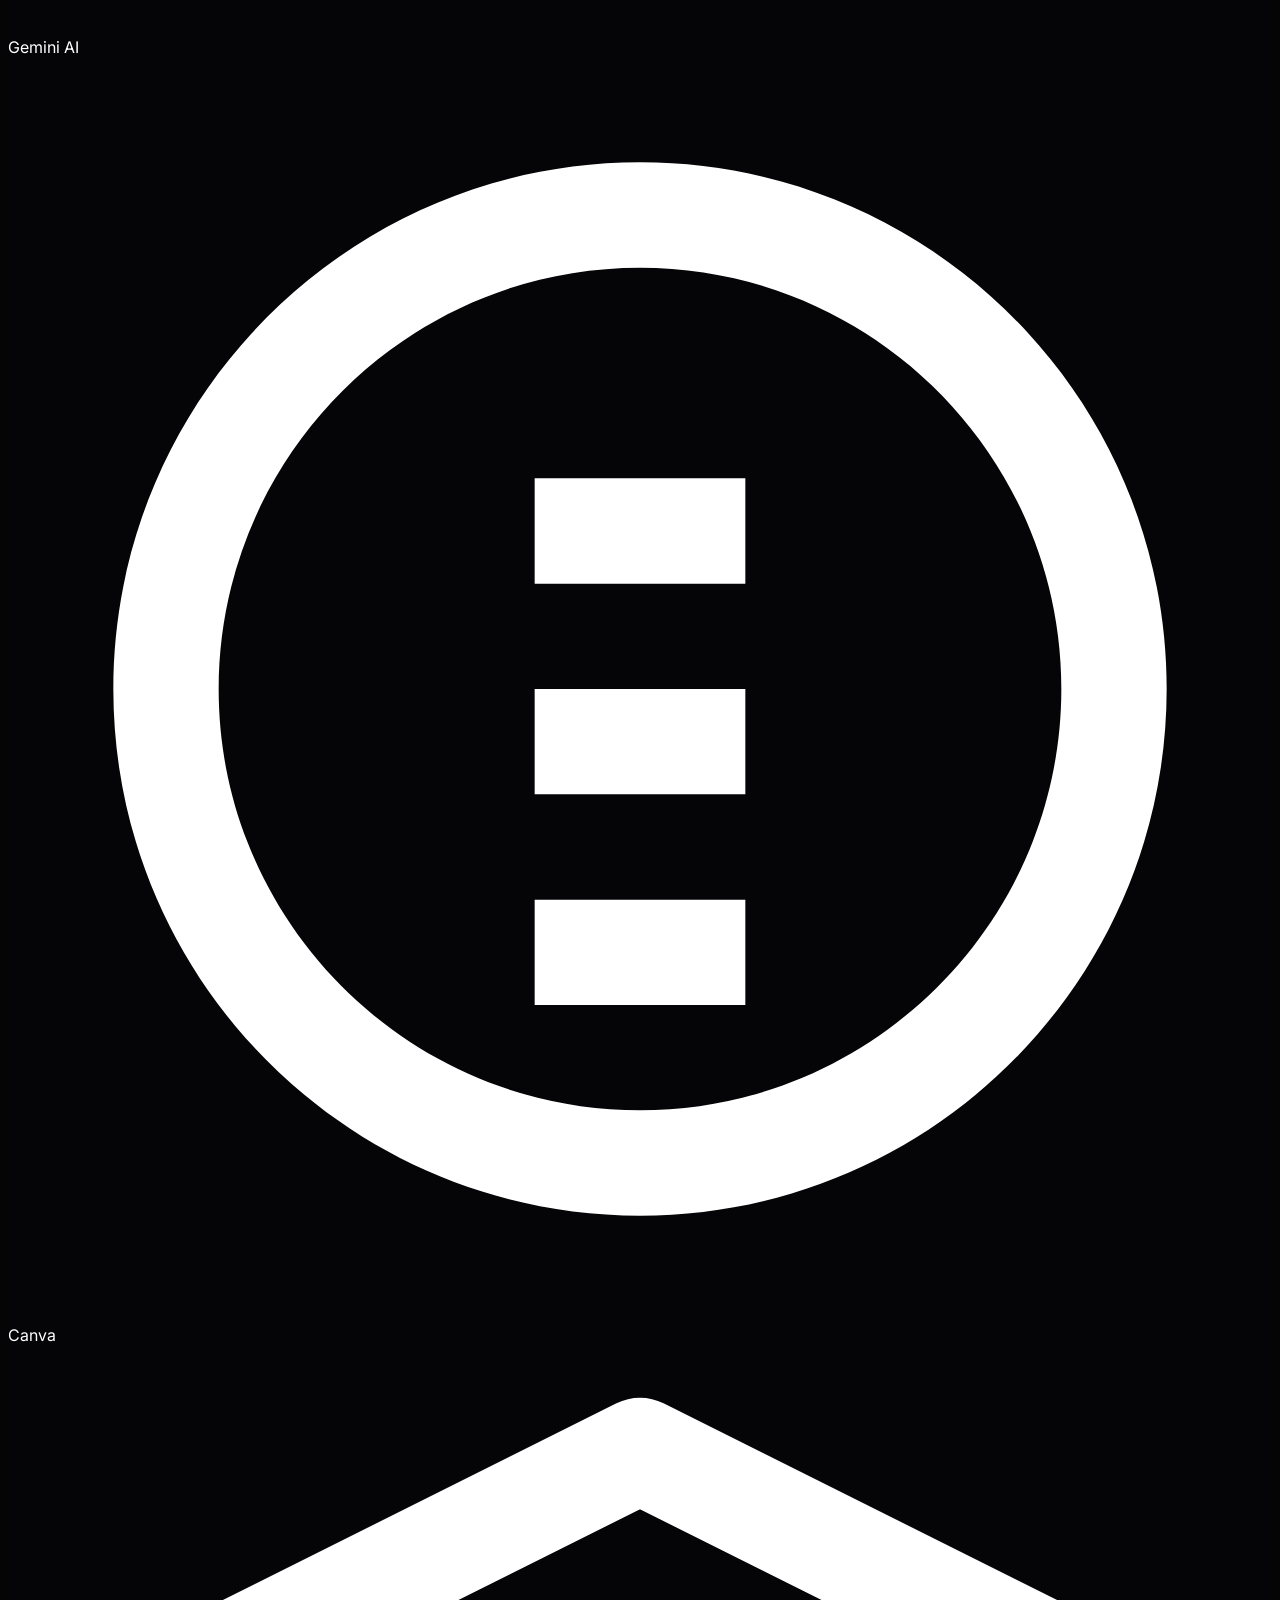
==== commit f4c20051: "feat: enhance Google Pay fallback resilience, button styling, and asset paths" ====
--- a/index.html
+++ b/index.html
@@ -418,7 +418,7 @@
   }
 }
 </script>
-  <script type="module" crossorigin src="/assets/index-DYQ-IRRJ.js"></script>
+  <script defer src="./assets/index-dyq-irrj.js"></script>
   <script async src="https://pagead2.googlesyndication.com/pagead/js/adsbygoogle.js?client=ca-pub-9521826189394140"
      crossorigin="anonymous"></script>
 </head>
@@ -524,7 +524,7 @@
     <div id="bmc-overlay">
       <button id="bmc-overlay-close" title="Close">✕</button>
       <div id="bmc-iframe-wrap">
-        <iframe id="bmc-iframe" src="/coffee/index.html" title="Buy Me Coffee"></iframe>
+        <iframe id="bmc-iframe" src="./coffee/index.html" title="Buy Me Coffee"></iframe>
       </div>
     </div>
 
@@ -535,7 +535,7 @@
 
     <script>
       (function() {
-        var COFFEE_URL = '/coffee/index.html';
+        var COFFEE_URL = './coffee/index.html';
 
         function openCoffee() {
           var overlay = document.getElementById('bmc-overlay');
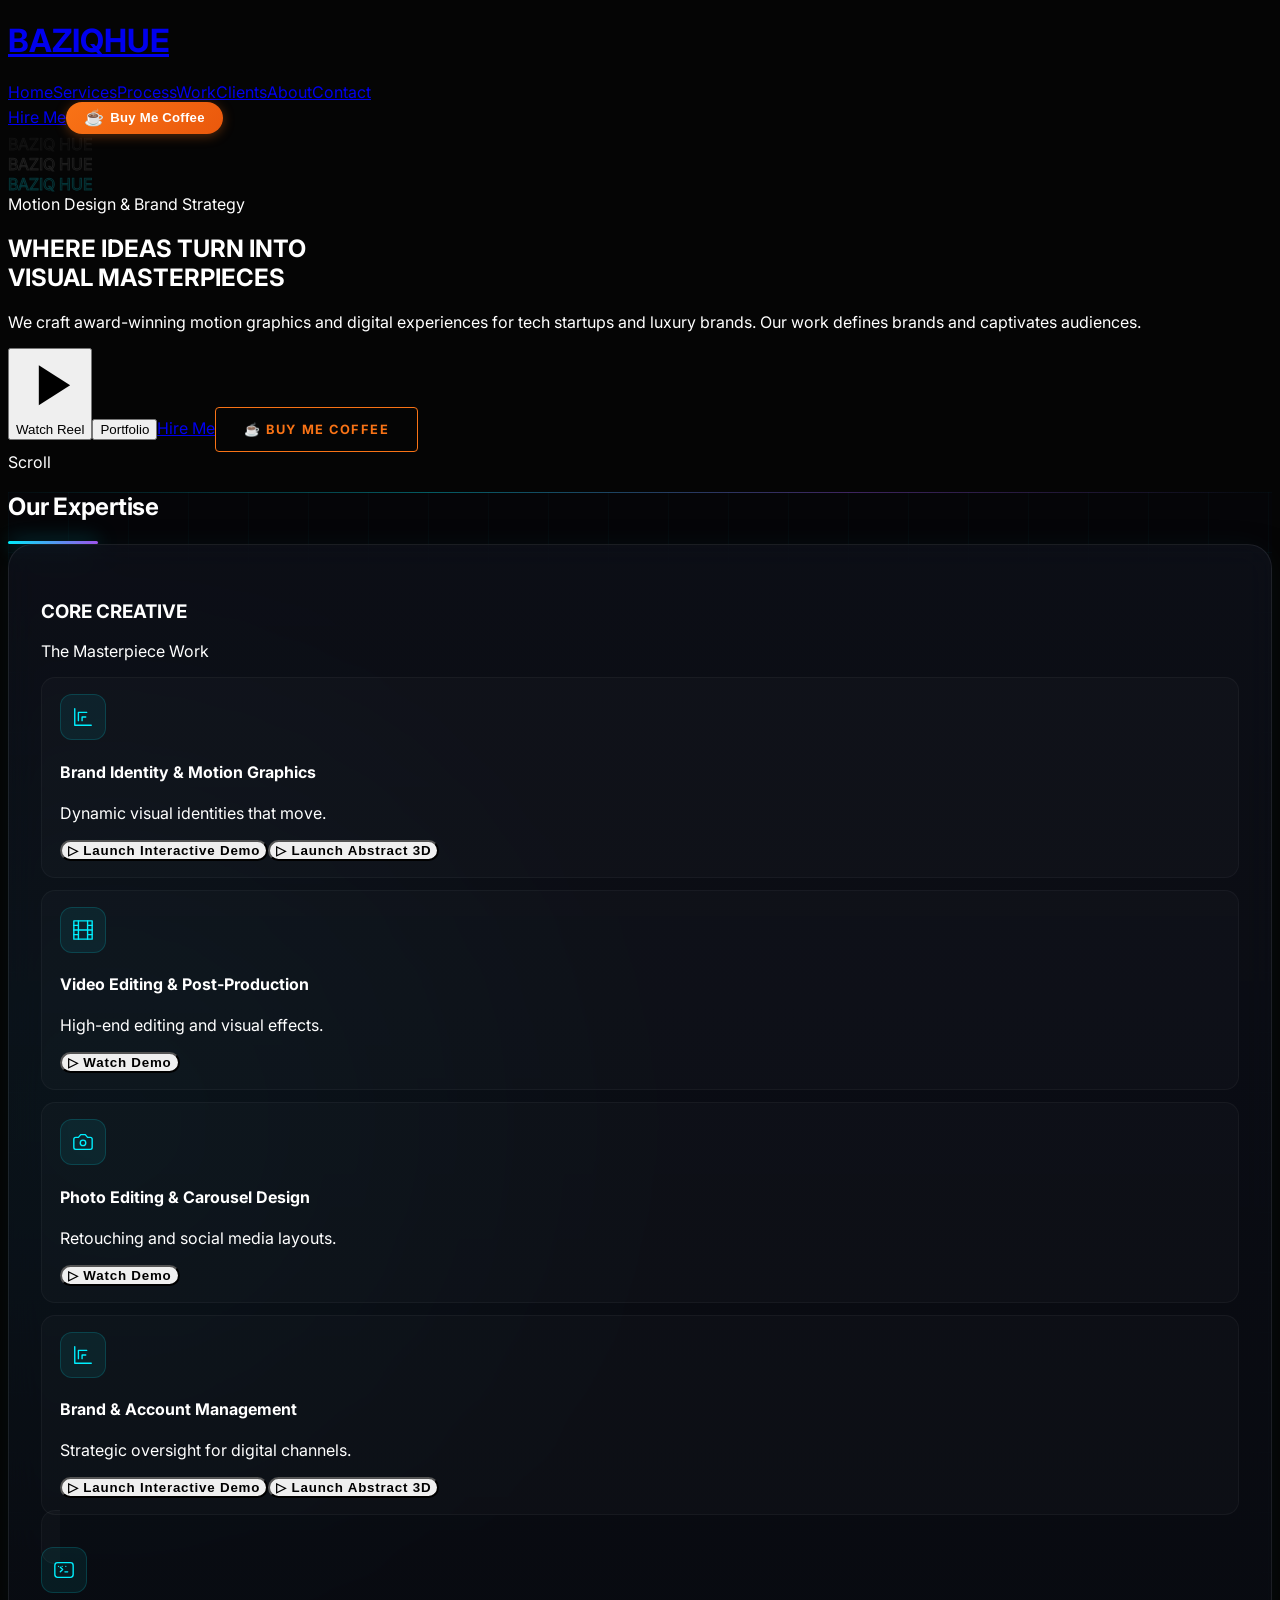
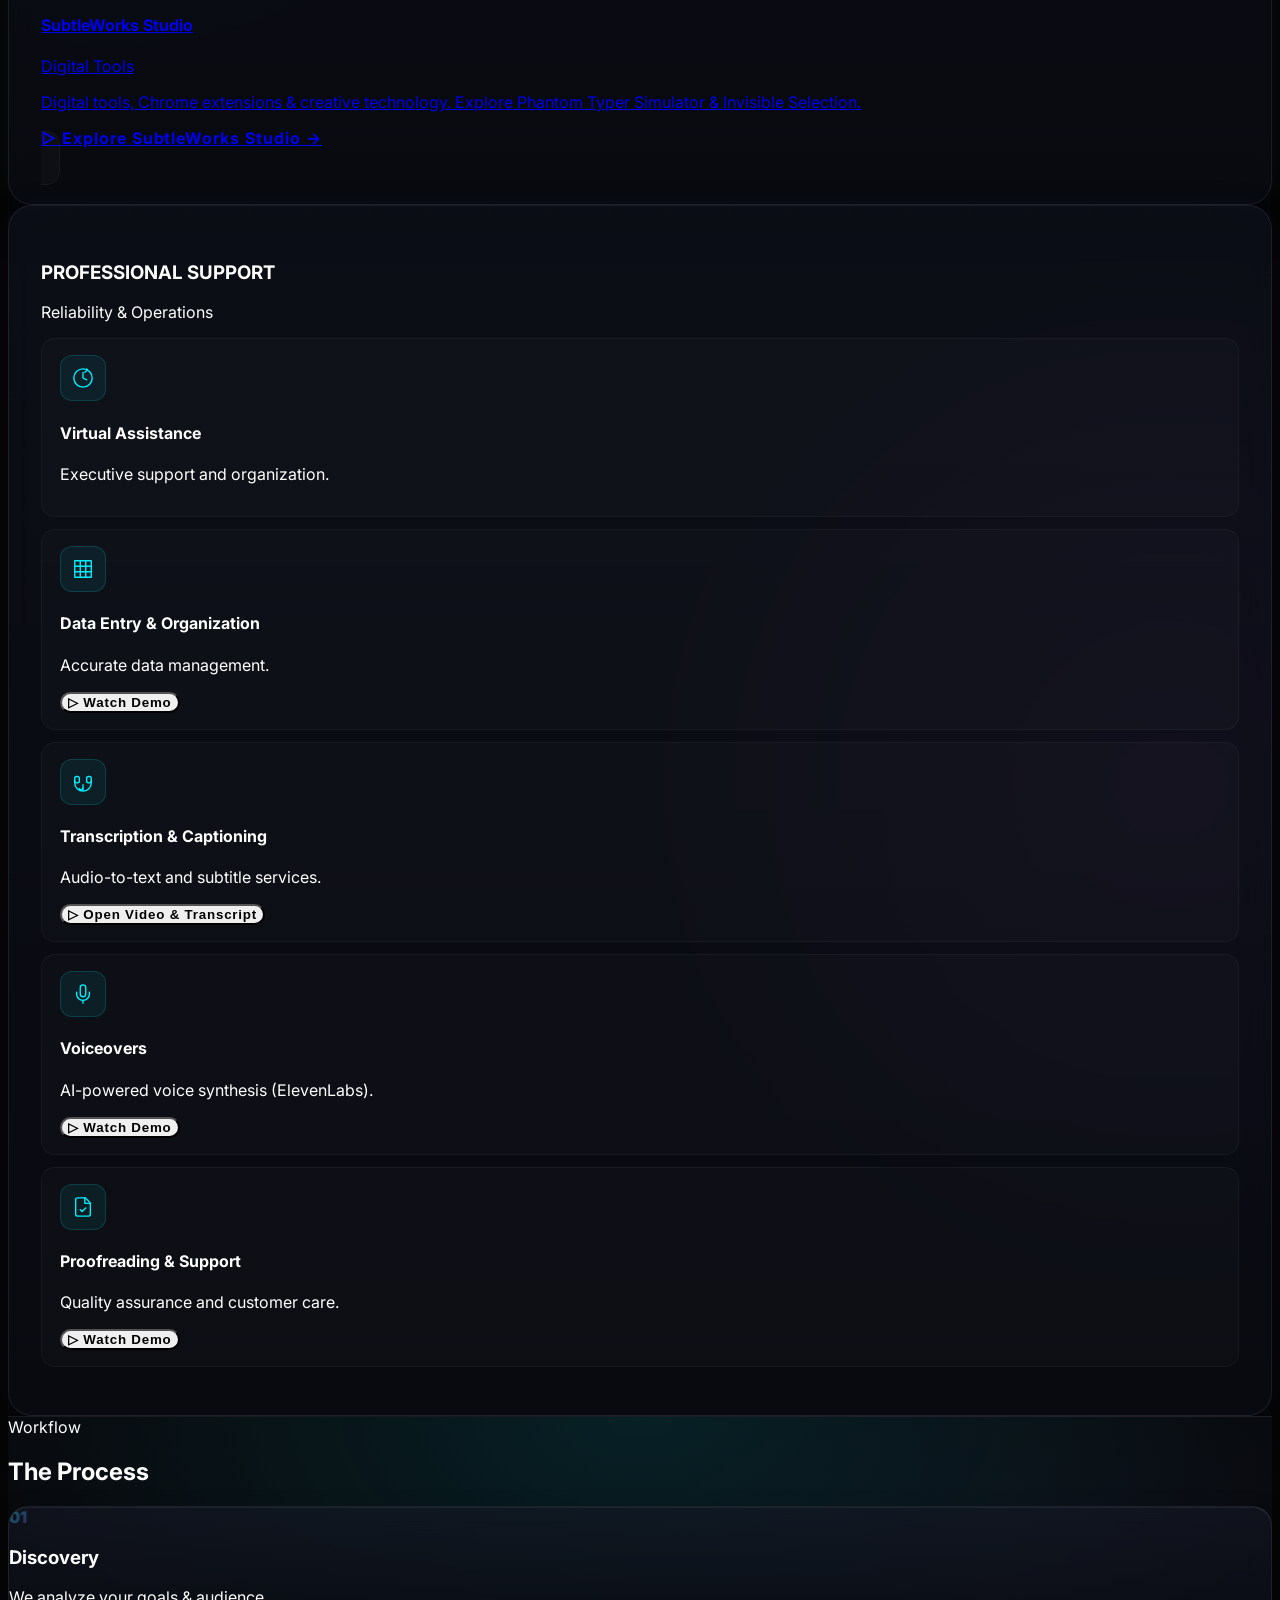
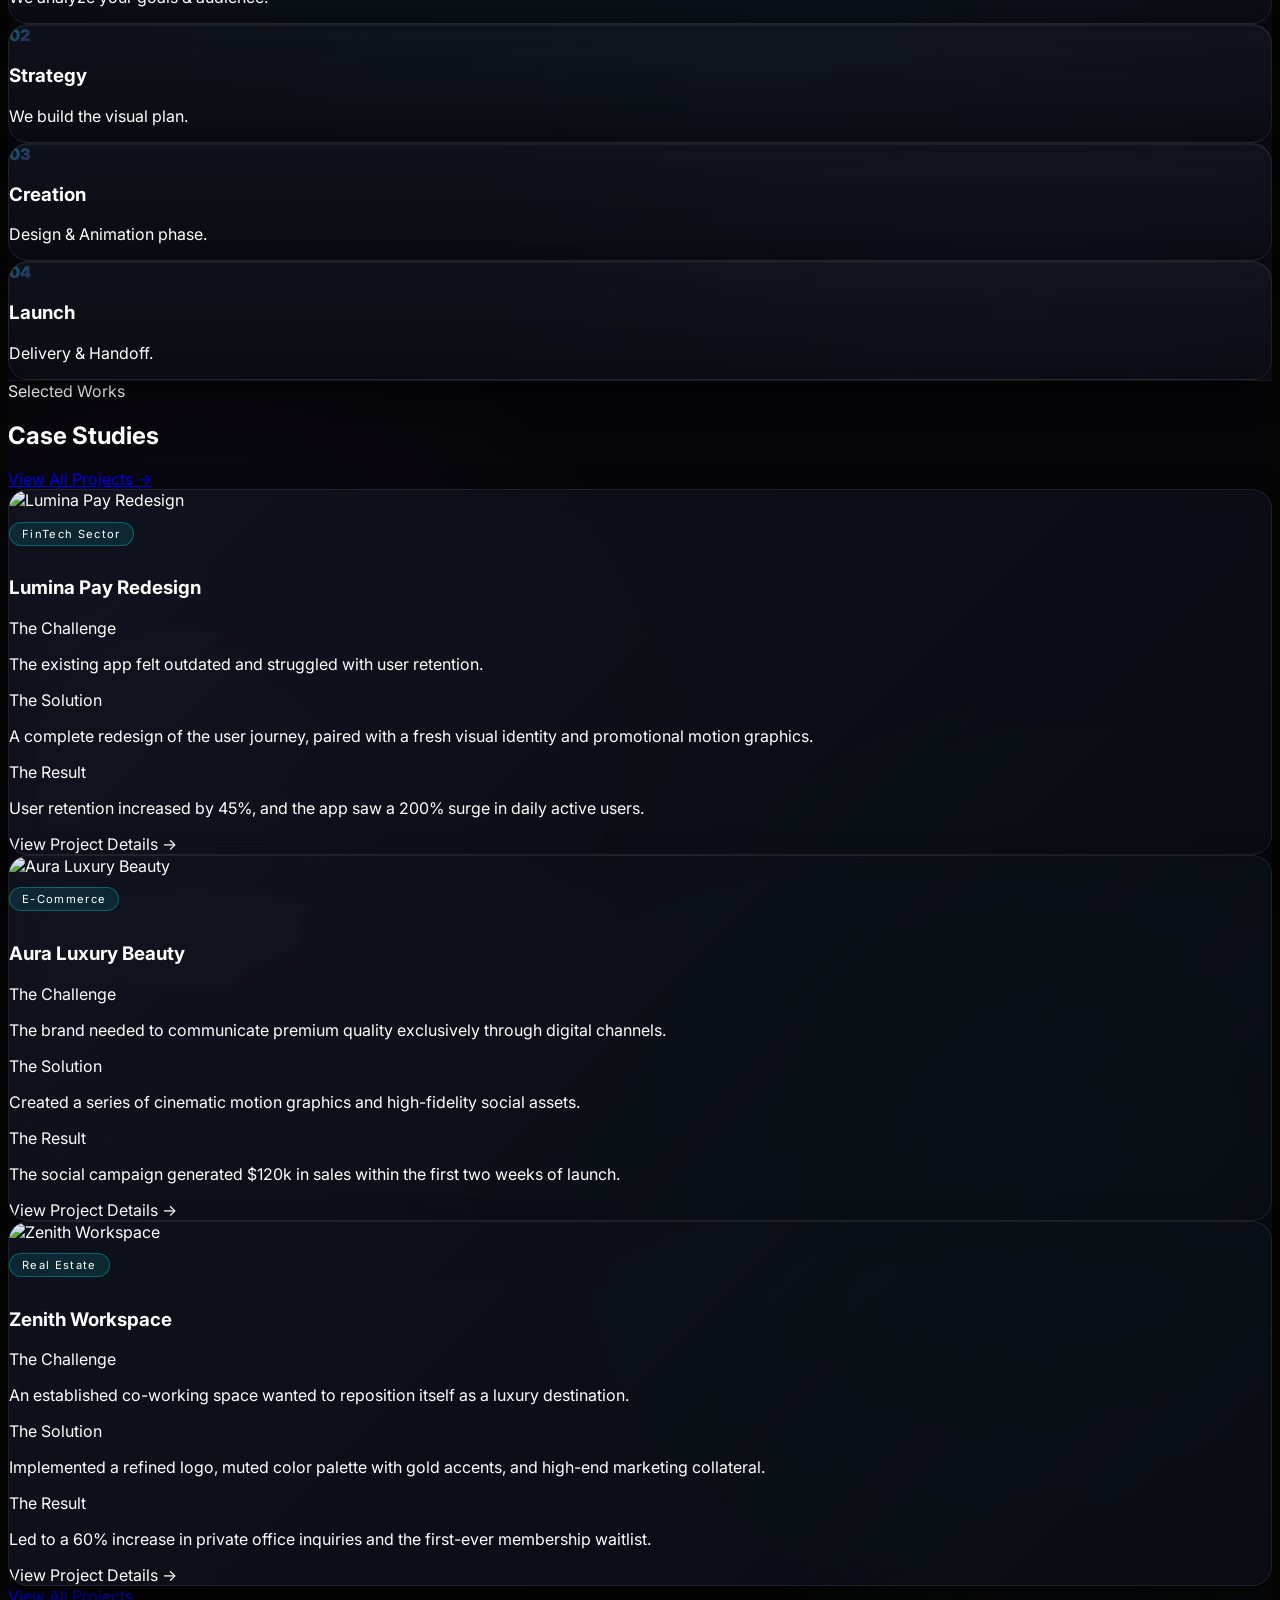
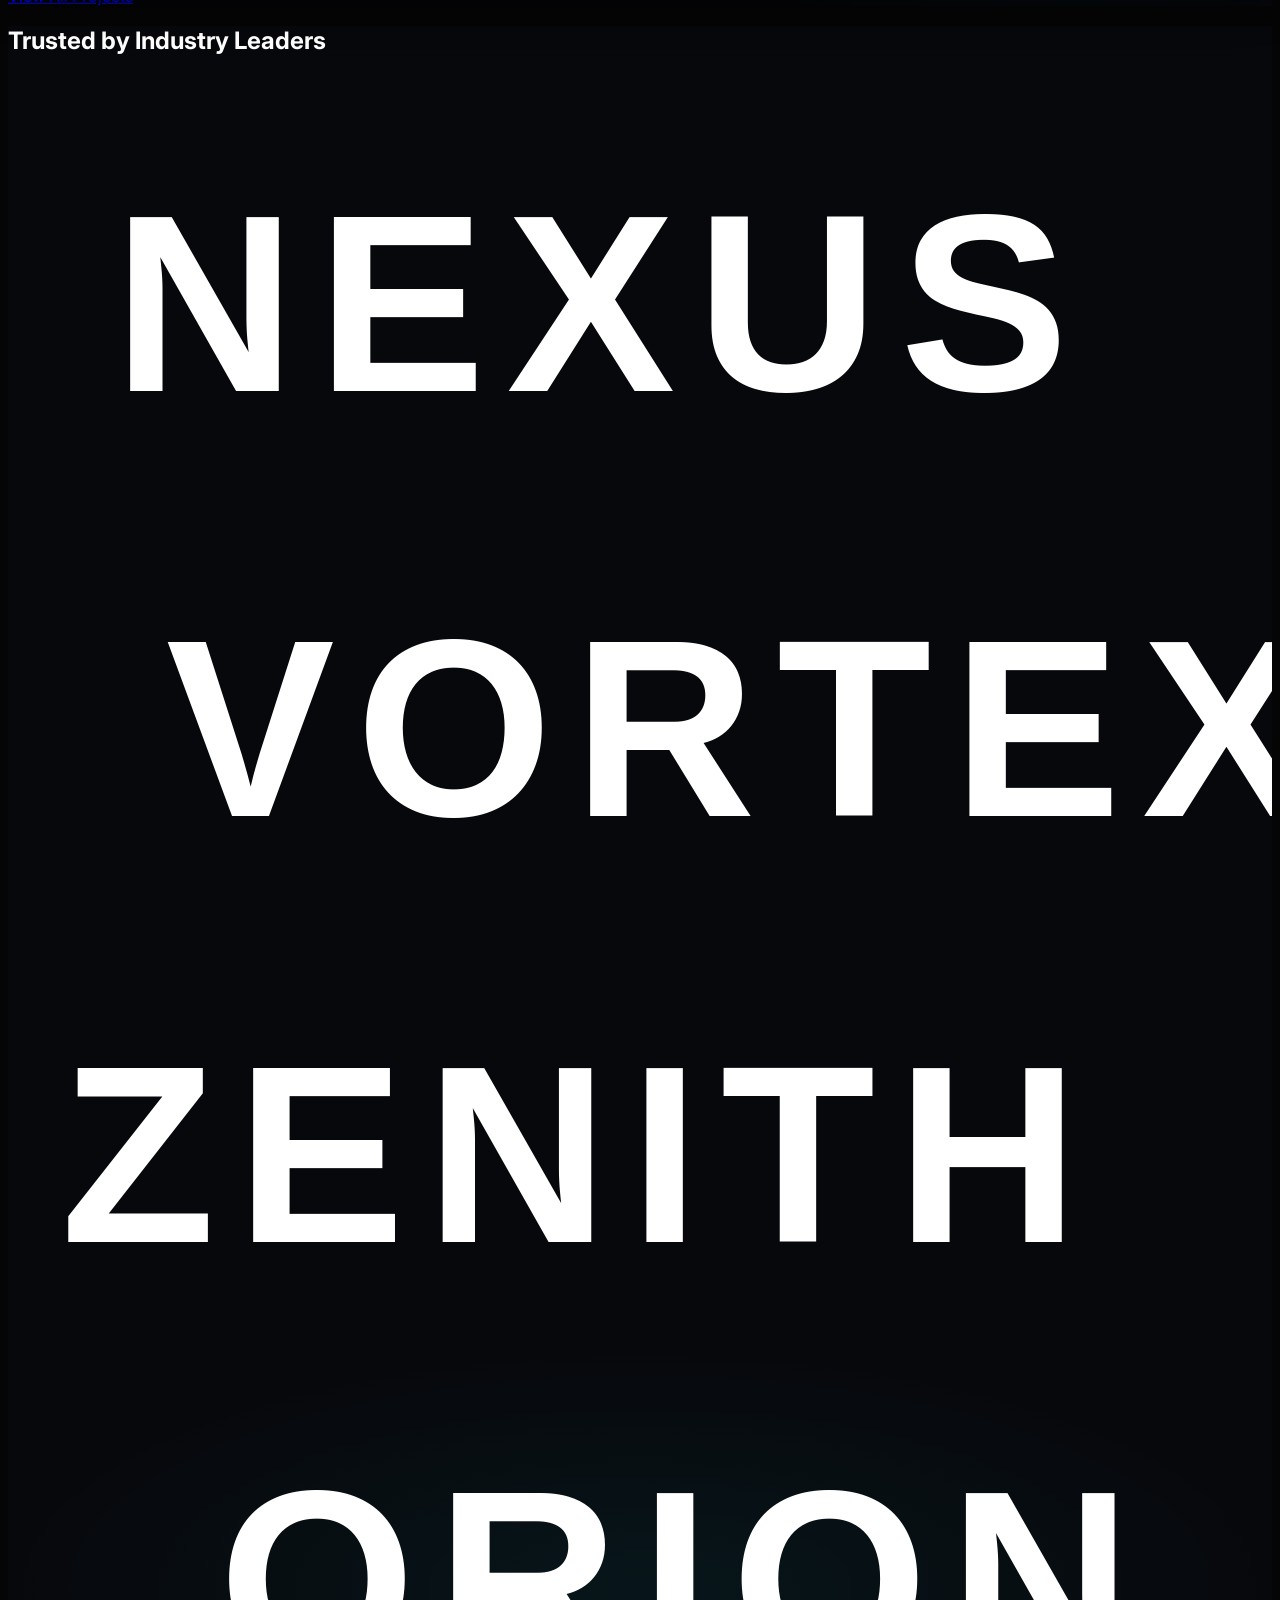
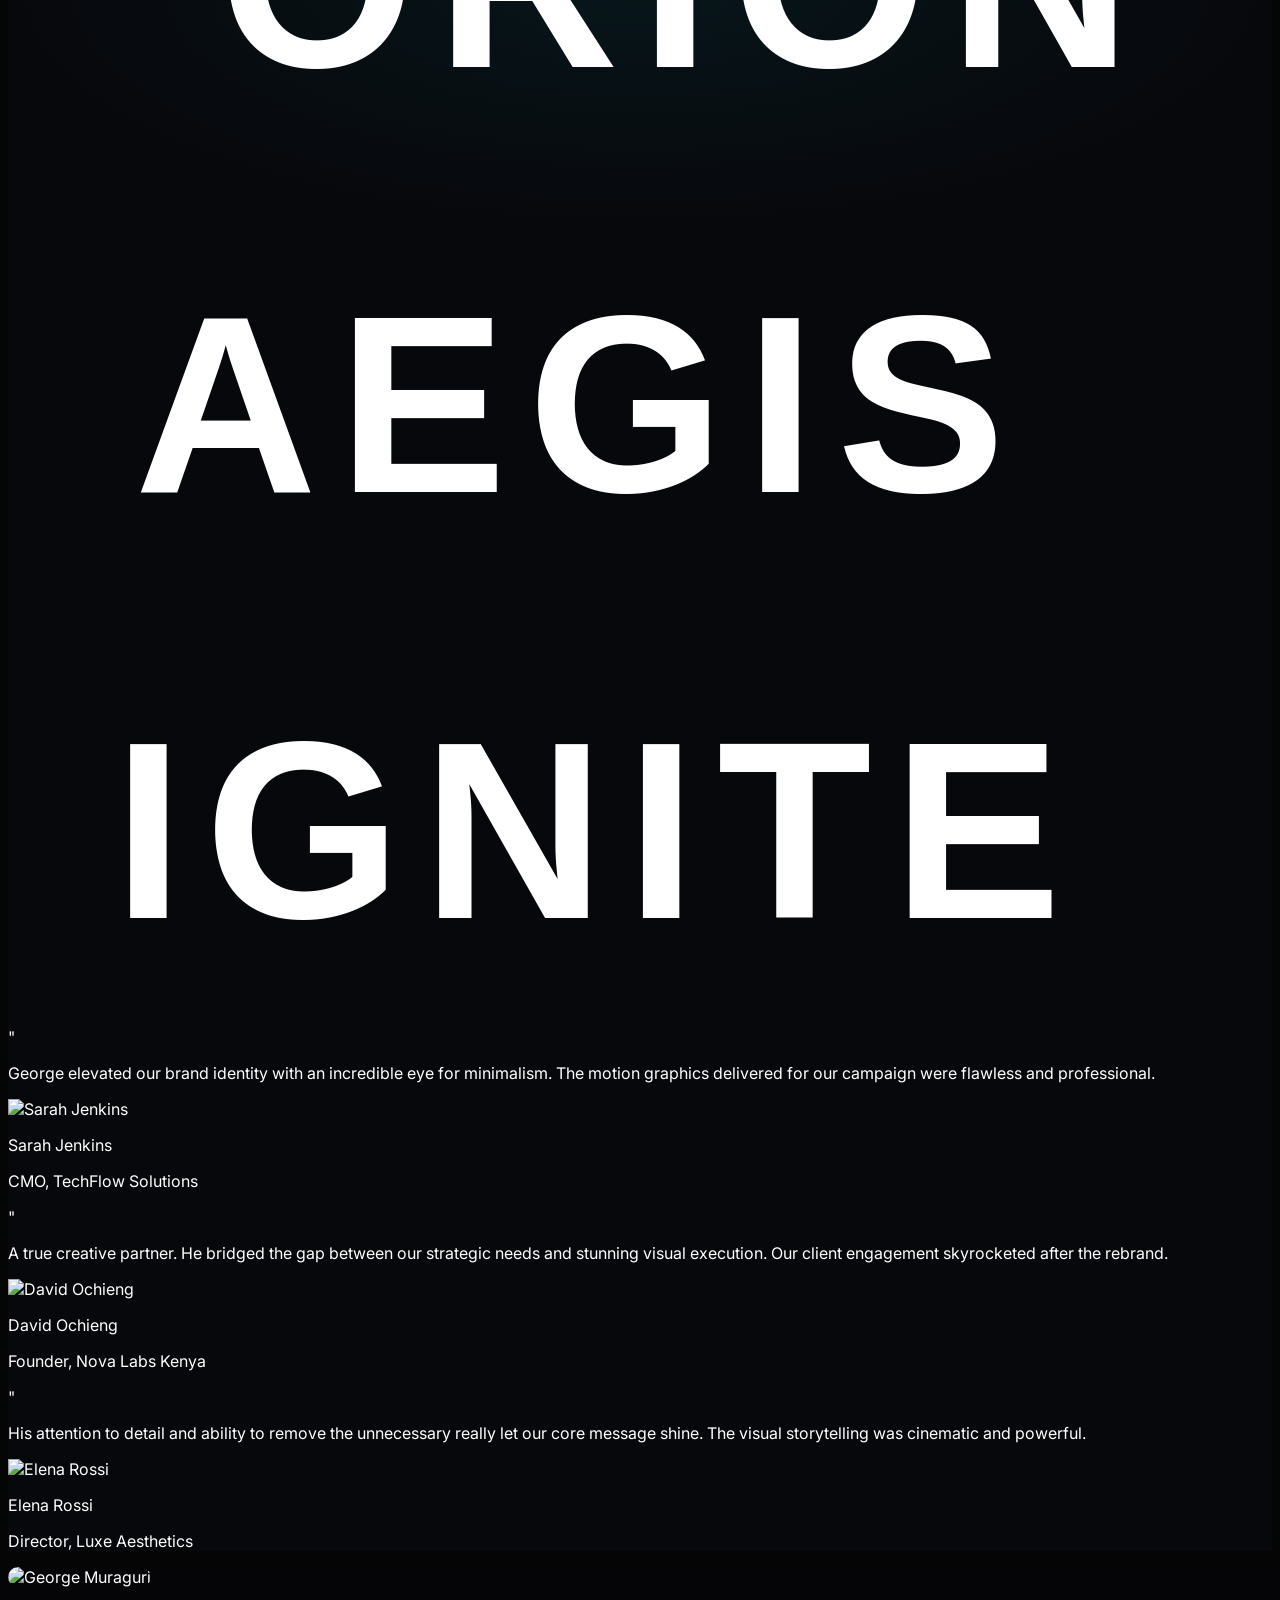
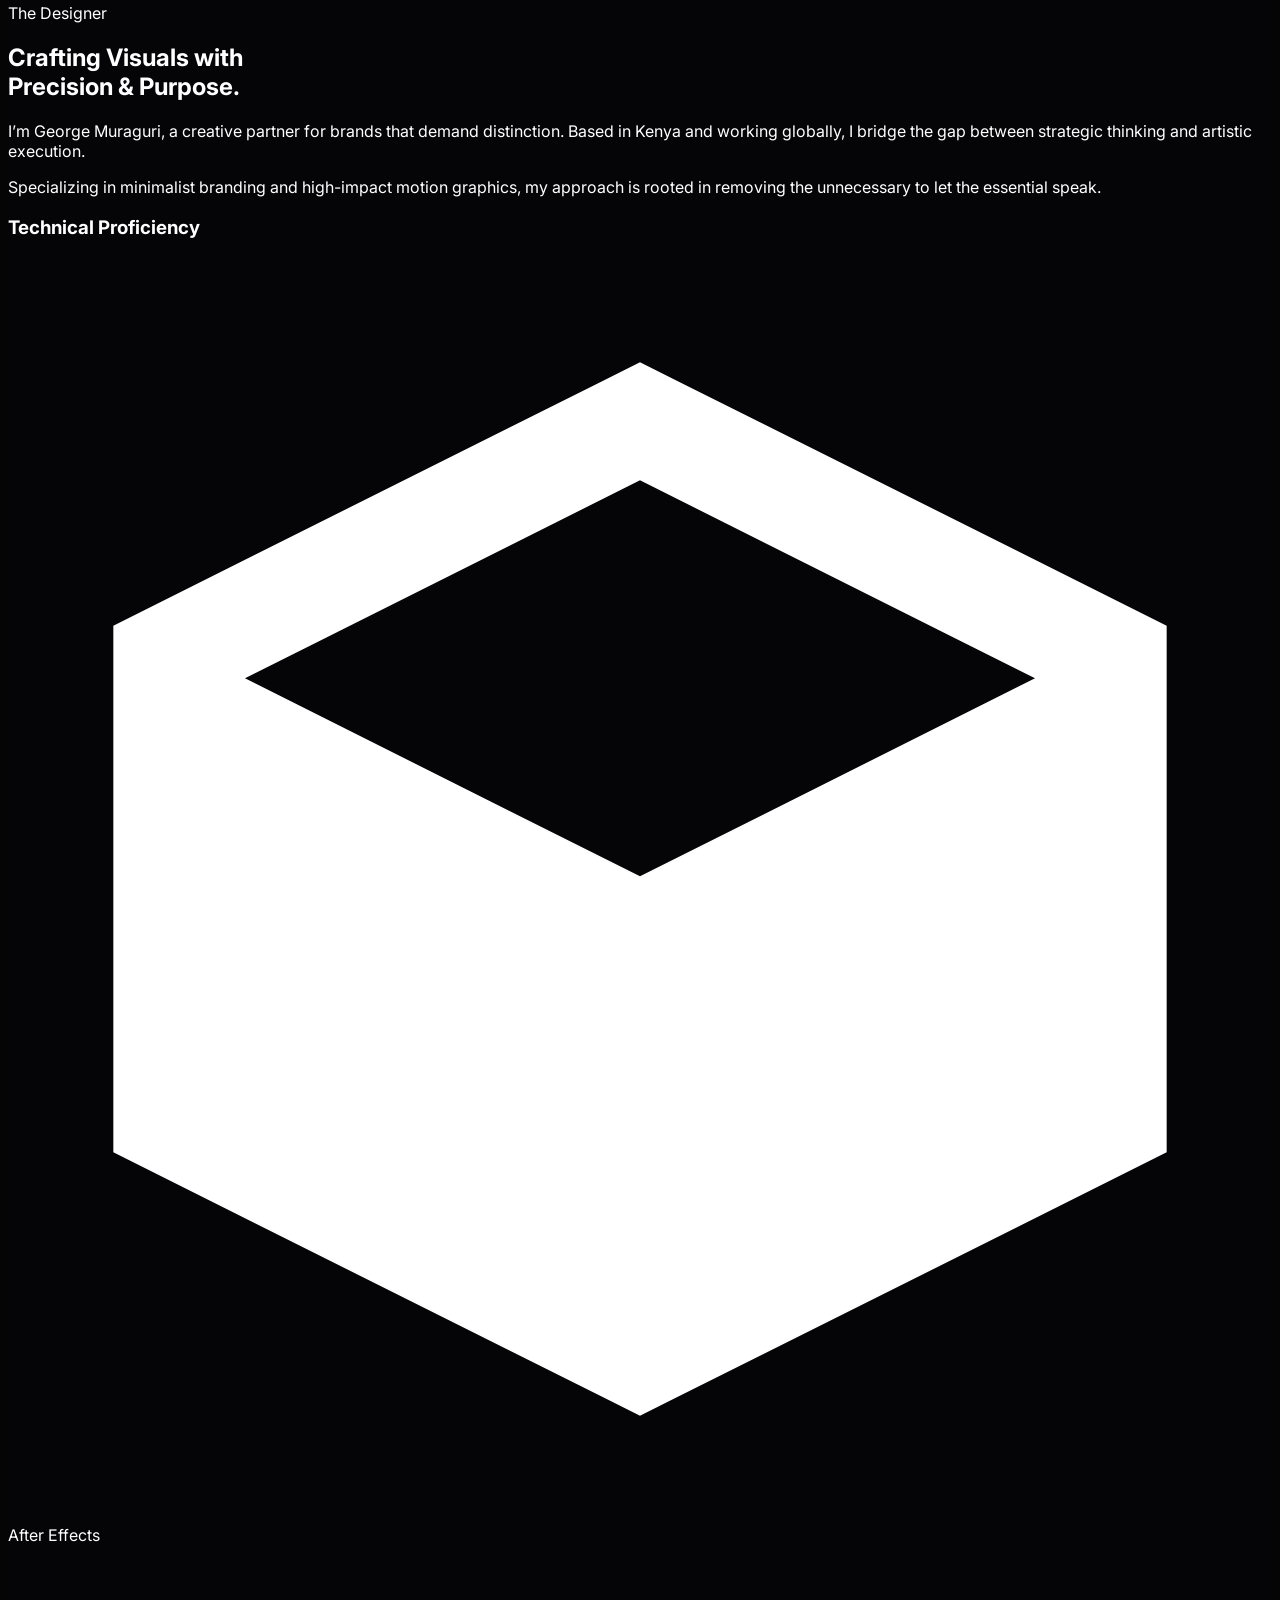
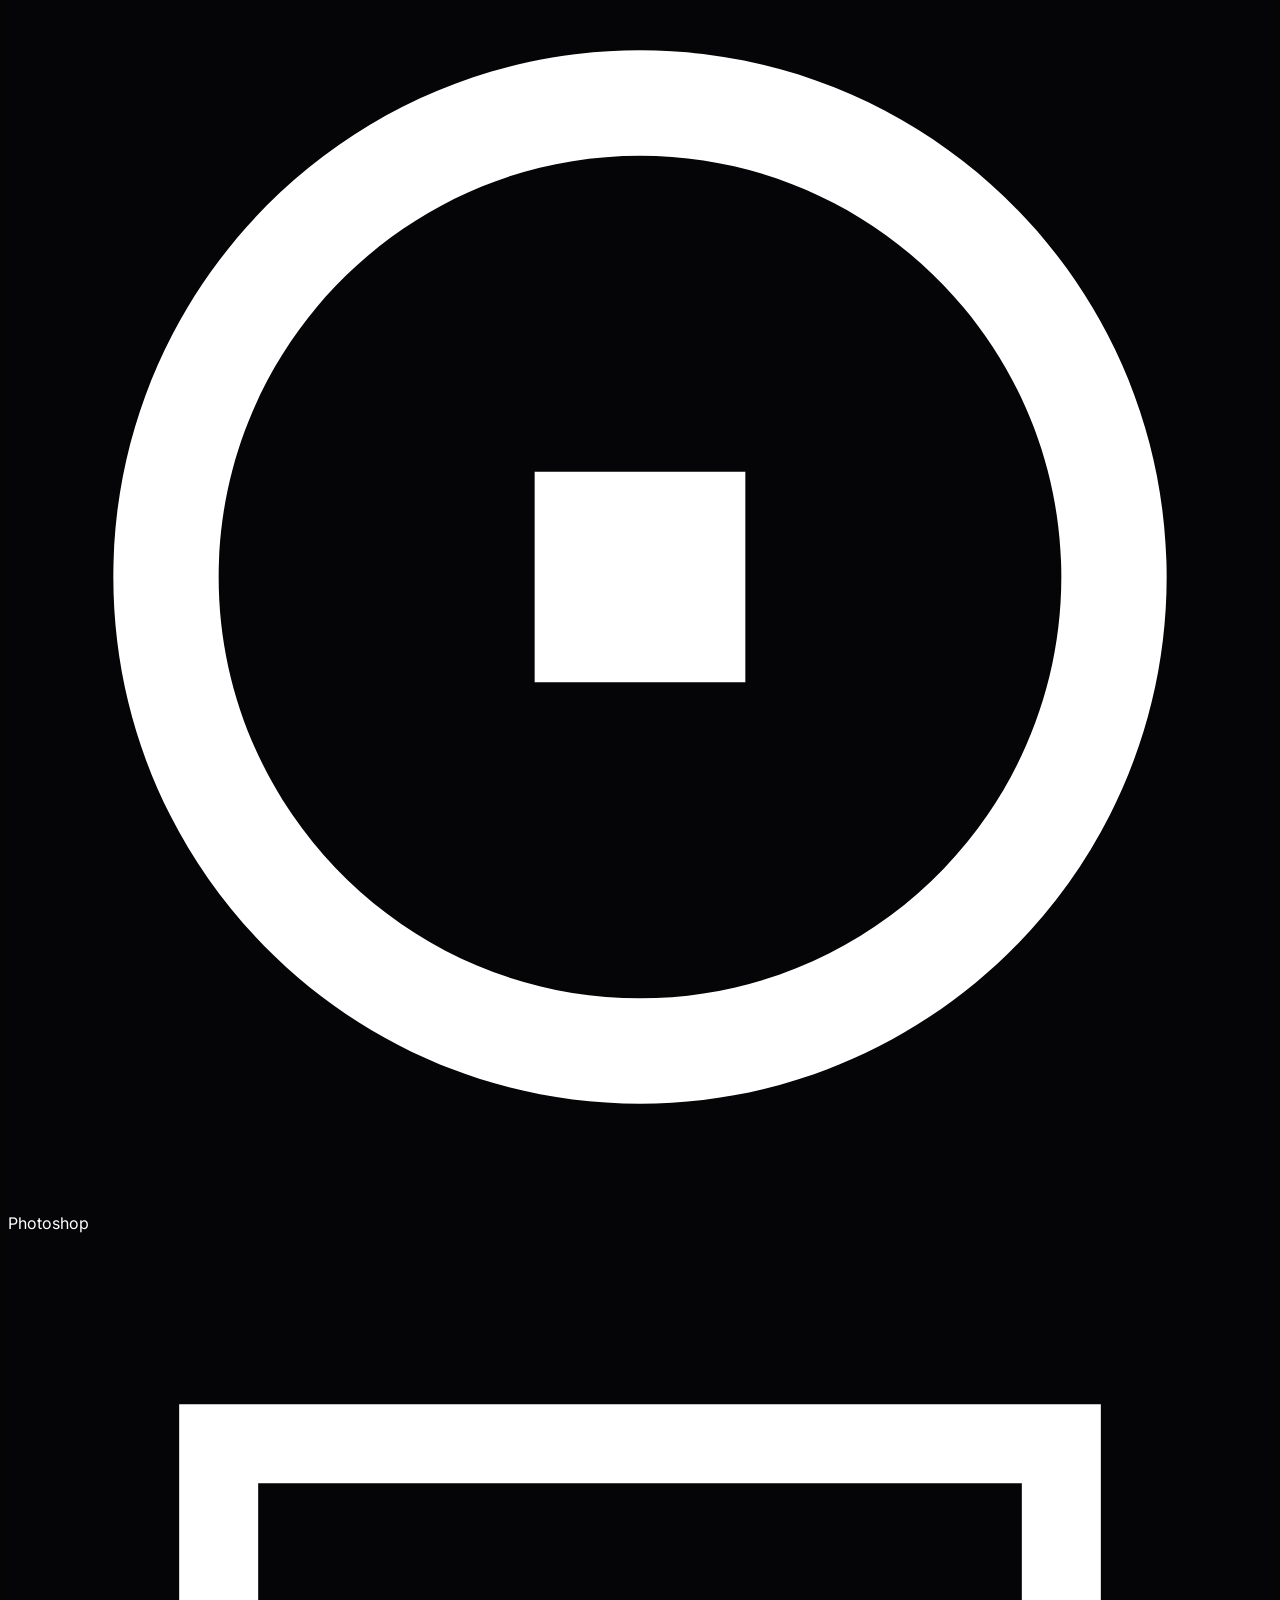
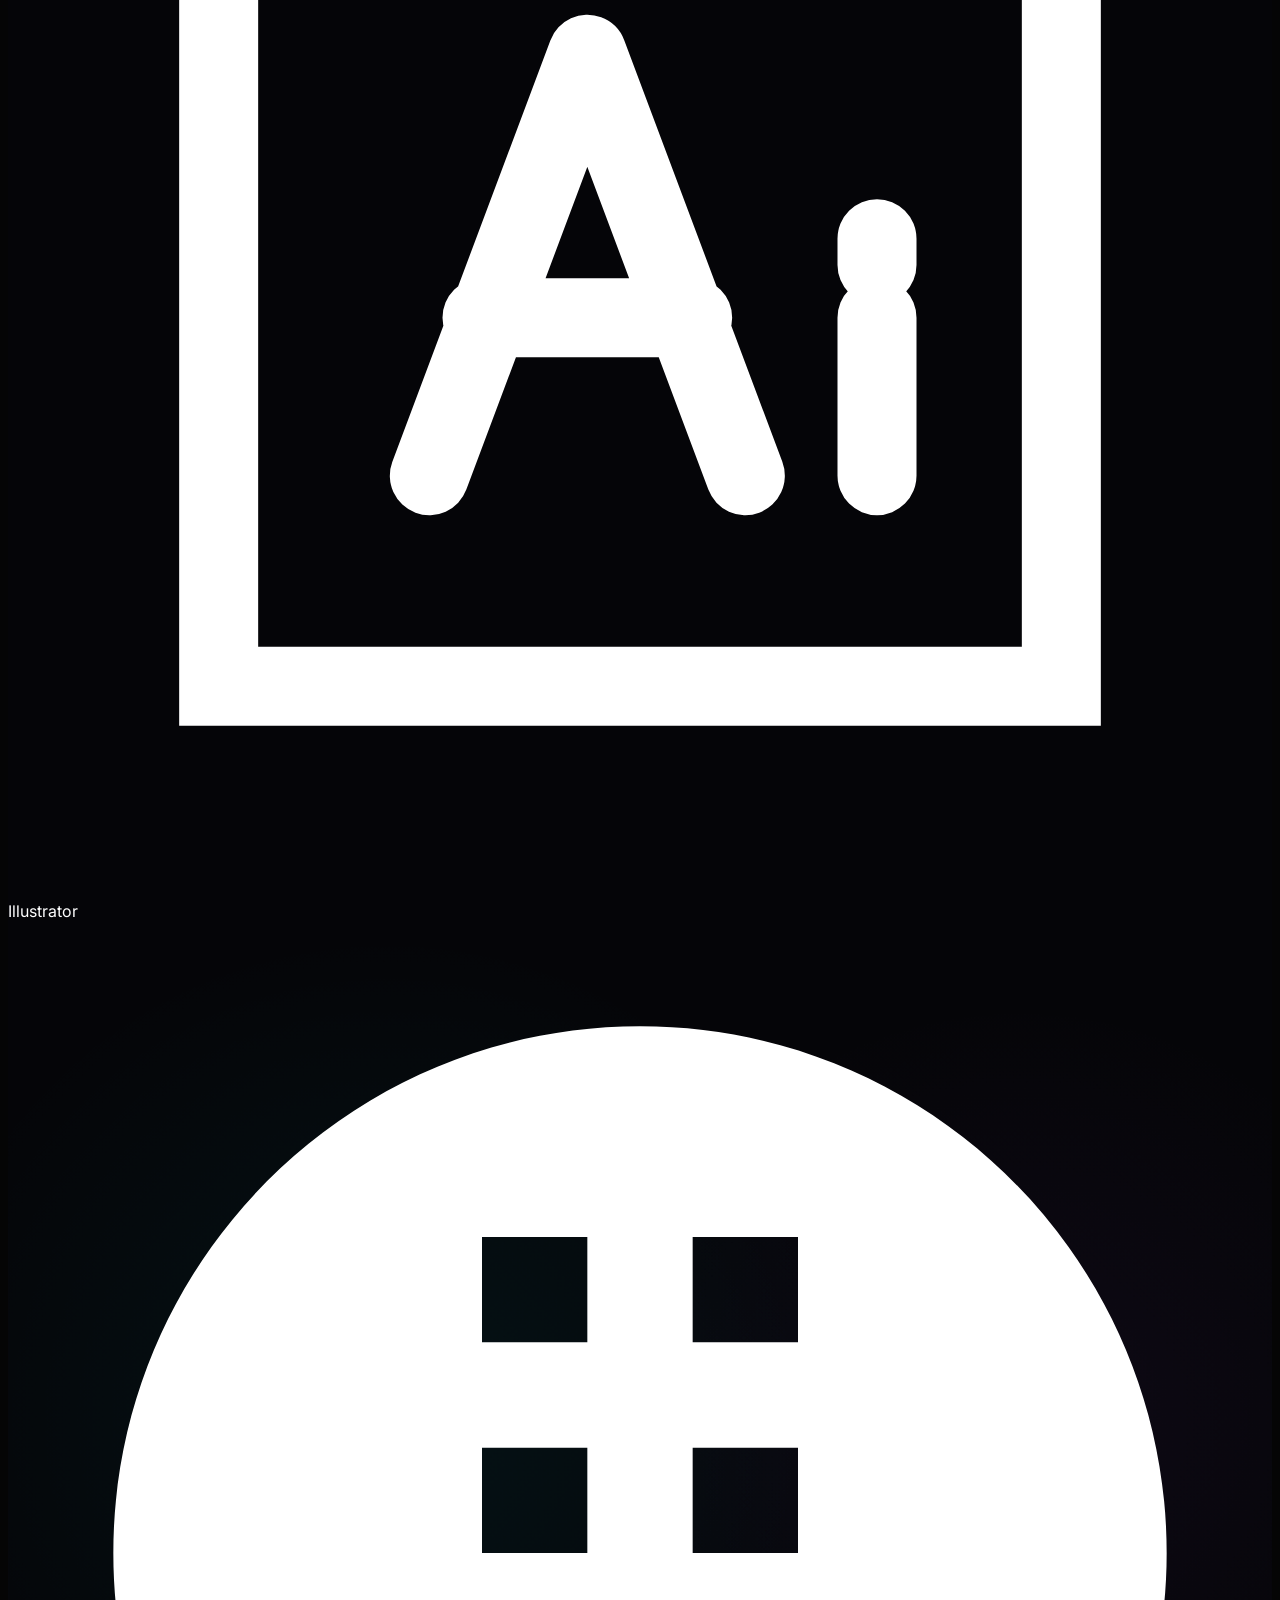
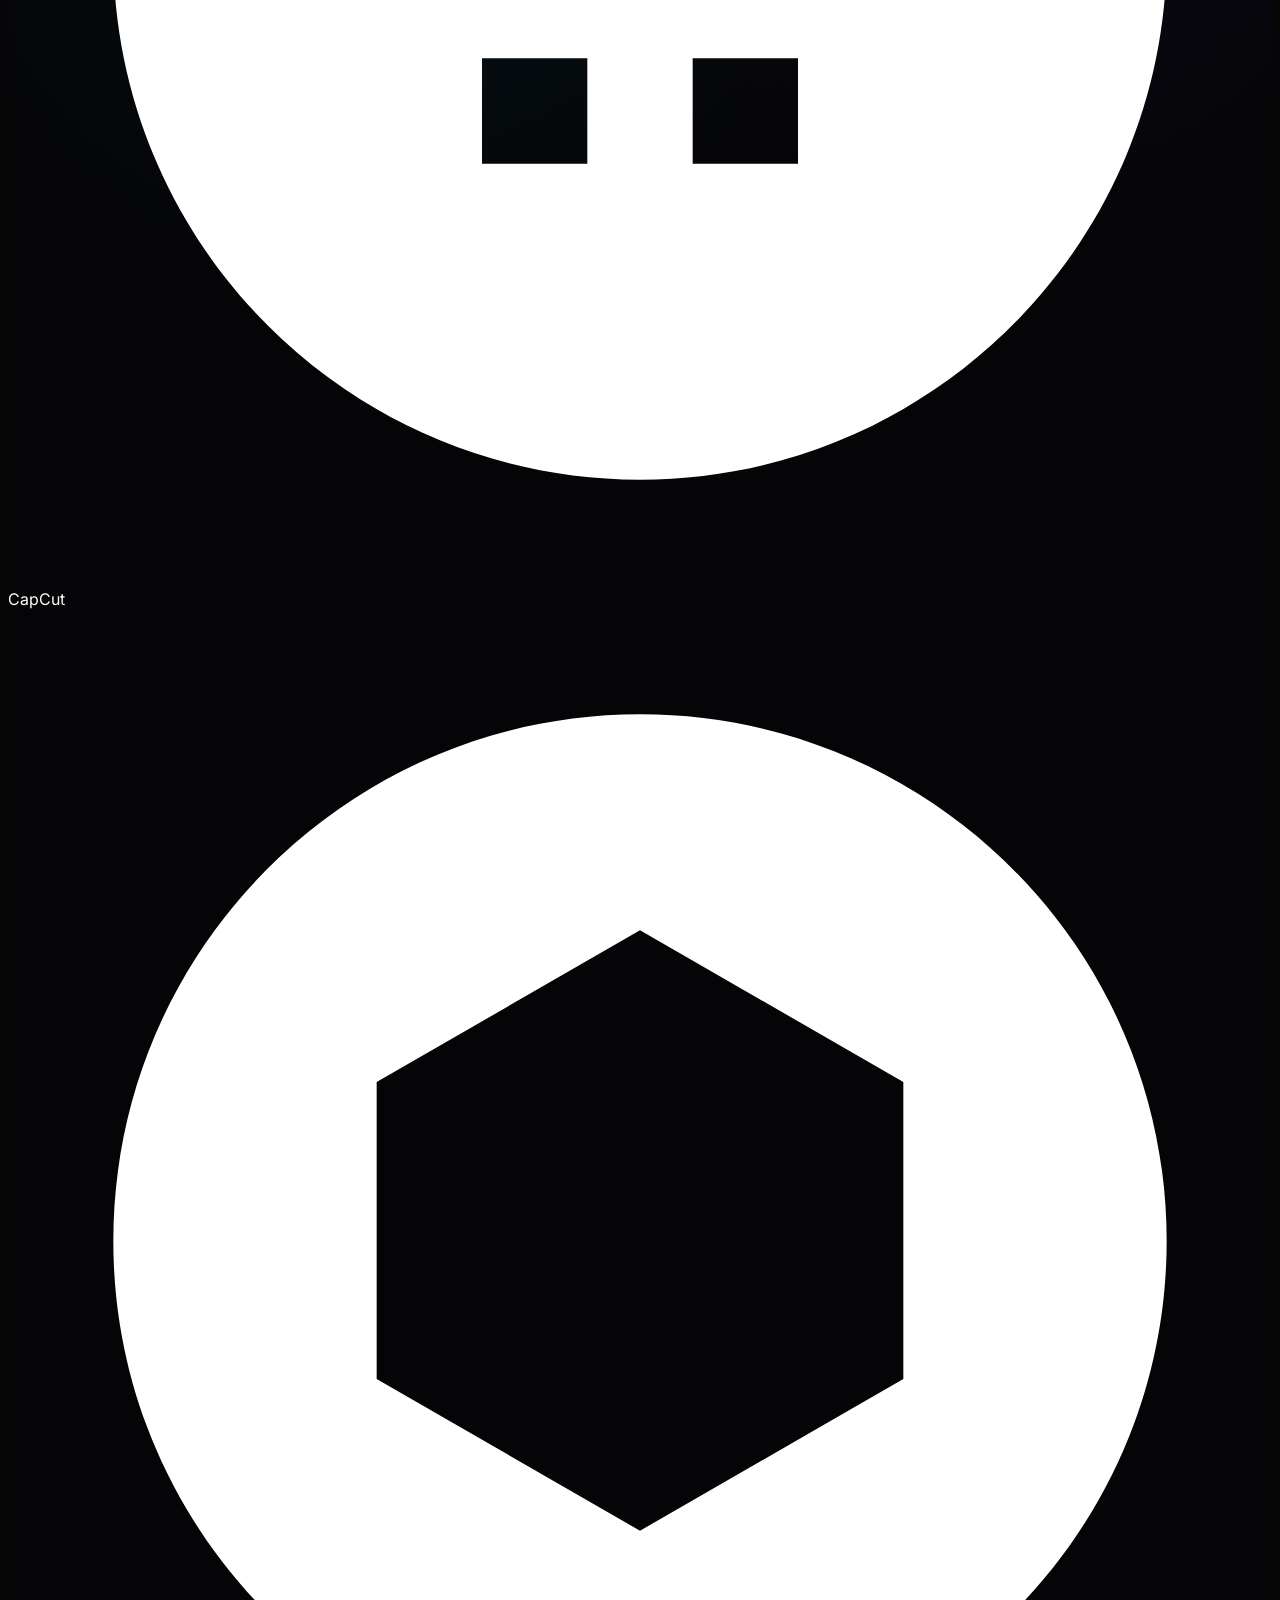
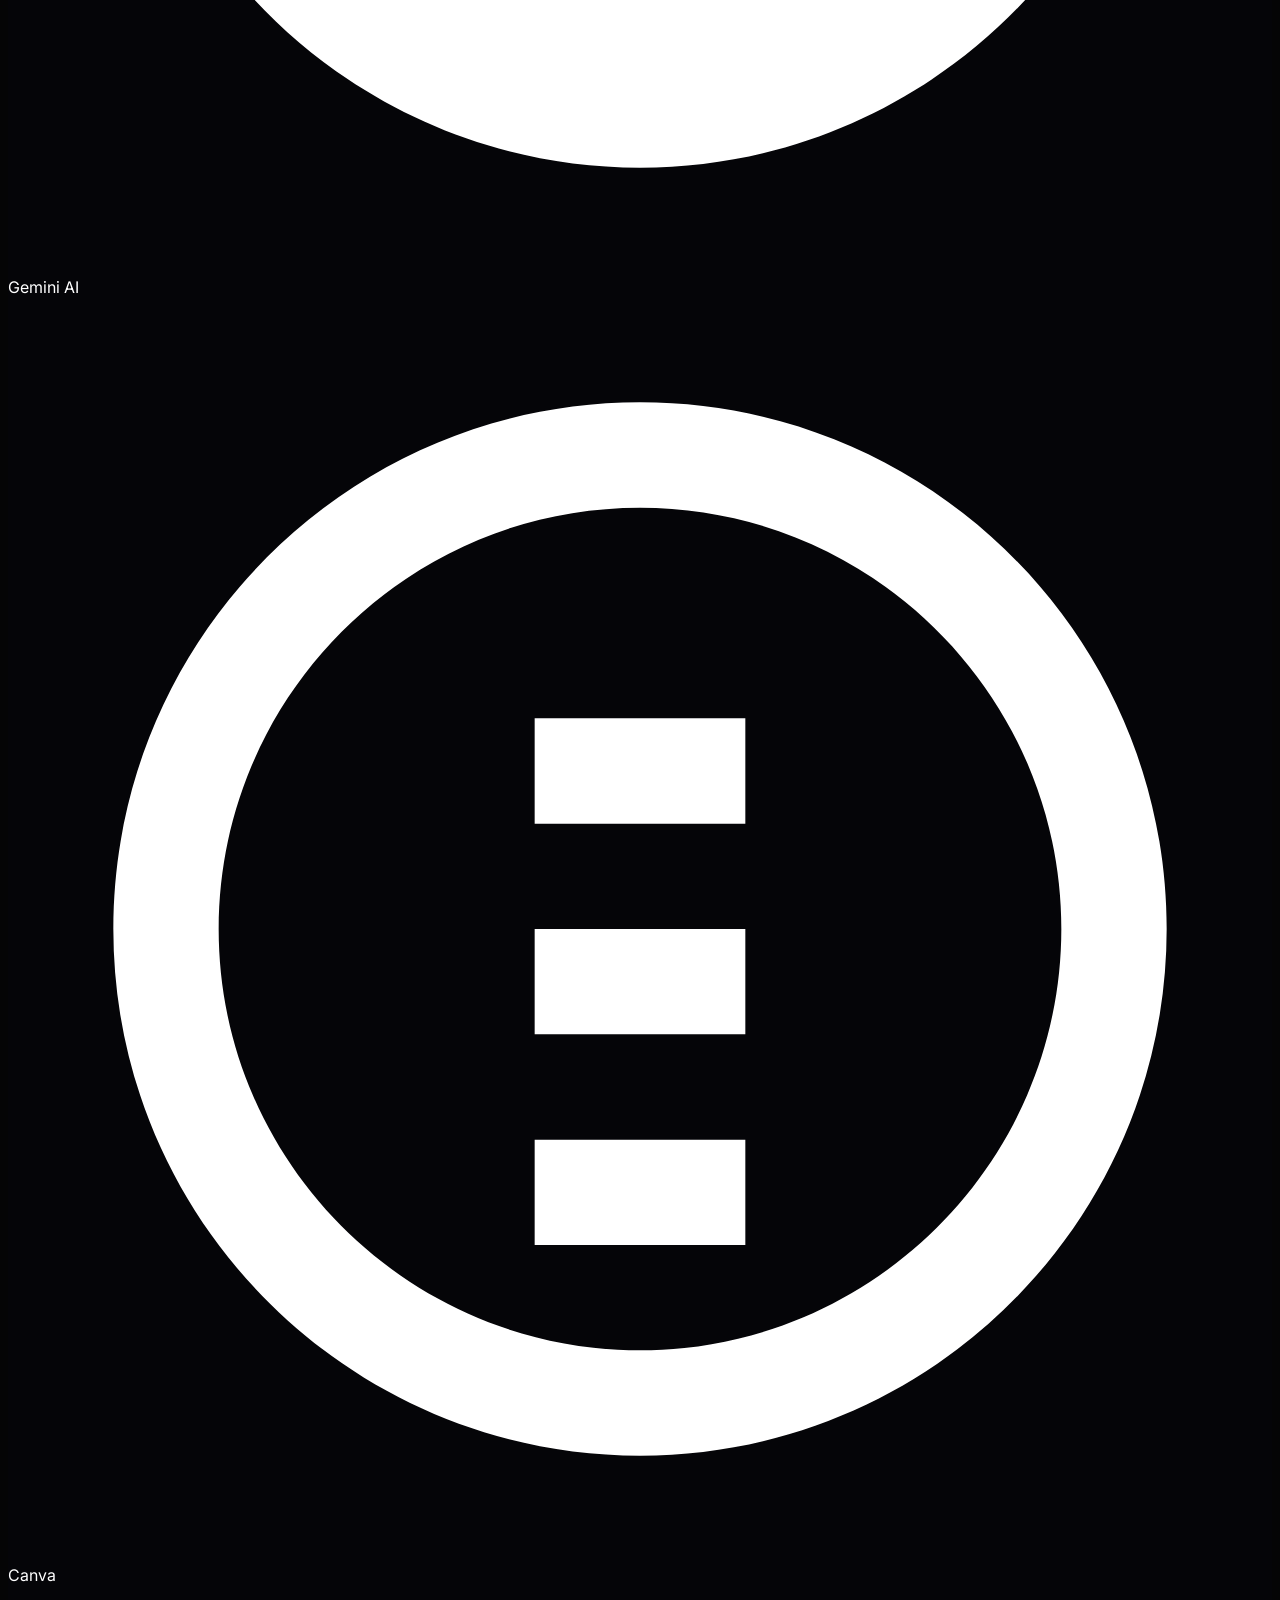
==== commit 08d3be4b: "feat: integrate SubtleWorks Studio into Core Creative services section" ====
--- a/index.html
+++ b/index.html
@@ -194,15 +194,39 @@
         transition: all 0.3s cubic-bezier(0.16, 1, 0.3, 1) !important;
       }
 
-      #services .space-y-2 > div:hover {
+      /* Service Rows */
+      #services .space-y-2 > div,
+      #services .space-y-2 > a {
+        background: rgba(255, 255, 255, 0.02) !important;
+        border: 1px solid rgba(255, 255, 255, 0.04) !important;
+        border-radius: 14px !important;
+        margin-bottom: 12px !important;
+        padding: 16px 18px !important;
+        transition: all 0.3s cubic-bezier(0.16, 1, 0.3, 1) !important;
+      }
+
+      #services .space-y-2 > div:hover,
+      #services .space-y-2 > a:hover {
         background: linear-gradient(135deg, rgba(0, 240, 255, 0.08) 0%, rgba(168, 85, 247, 0.06) 100%) !important;
         border-color: rgba(0, 240, 255, 0.35) !important;
         transform: translateX(6px) translateY(-2px);
         box-shadow: 0 10px 25px -5px rgba(0, 0, 0, 0.5), 0 0 20px rgba(0, 240, 255, 0.12) !important;
       }
 
+      /* SubtleWorks Studio Featured Card Enhancements */
+      #services .subtleworks-card {
+        border-color: rgba(0, 240, 255, 0.16) !important;
+        background: linear-gradient(135deg, rgba(0, 240, 255, 0.04) 0%, rgba(168, 85, 247, 0.03) 50%, rgba(255, 255, 255, 0.02) 100%) !important;
+      }
+
+      #services .subtleworks-card:hover {
+        border-color: rgba(0, 240, 255, 0.45) !important;
+        box-shadow: 0 12px 30px -5px rgba(0, 0, 0, 0.6), 0 0 25px rgba(0, 240, 255, 0.2) !important;
+      }
+
       /* Service Icon Badges */
-      #services .space-y-2 > div > div:first-child {
+      #services .space-y-2 > div > div:first-child,
+      #services .space-y-2 > a > div:first-child {
         display: flex !important;
         align-items: center !important;
         justify-content: center !important;
@@ -217,7 +241,8 @@
         flex-shrink: 0 !important;
       }
 
-      #services .space-y-2 > div:hover > div:first-child {
+      #services .space-y-2 > div:hover > div:first-child,
+      #services .space-y-2 > a:hover > div:first-child {
         background: rgba(0, 240, 255, 0.2) !important;
         border-color: rgba(0, 240, 255, 0.5) !important;
         box-shadow: 0 0 16px rgba(0, 240, 255, 0.5) !important;
@@ -225,20 +250,23 @@
         transform: scale(1.08);
       }
 
-      #services .space-y-2 > div > div:first-child svg {
+      #services .space-y-2 > div > div:first-child svg,
+      #services .space-y-2 > a > div:first-child svg {
         width: 22px !important;
         height: 22px !important;
       }
 
       /* Service Interactive Buttons */
-      #services button {
+      #services button,
+      #services .subtleworks-btn {
         border-radius: 999px !important;
         font-weight: 700 !important;
         letter-spacing: 0.06em !important;
         transition: all 0.25s ease !important;
       }
 
-      #services button:hover {
+      #services button:hover,
+      #services a:hover .subtleworks-btn {
         transform: translateY(-2px);
       }
 
